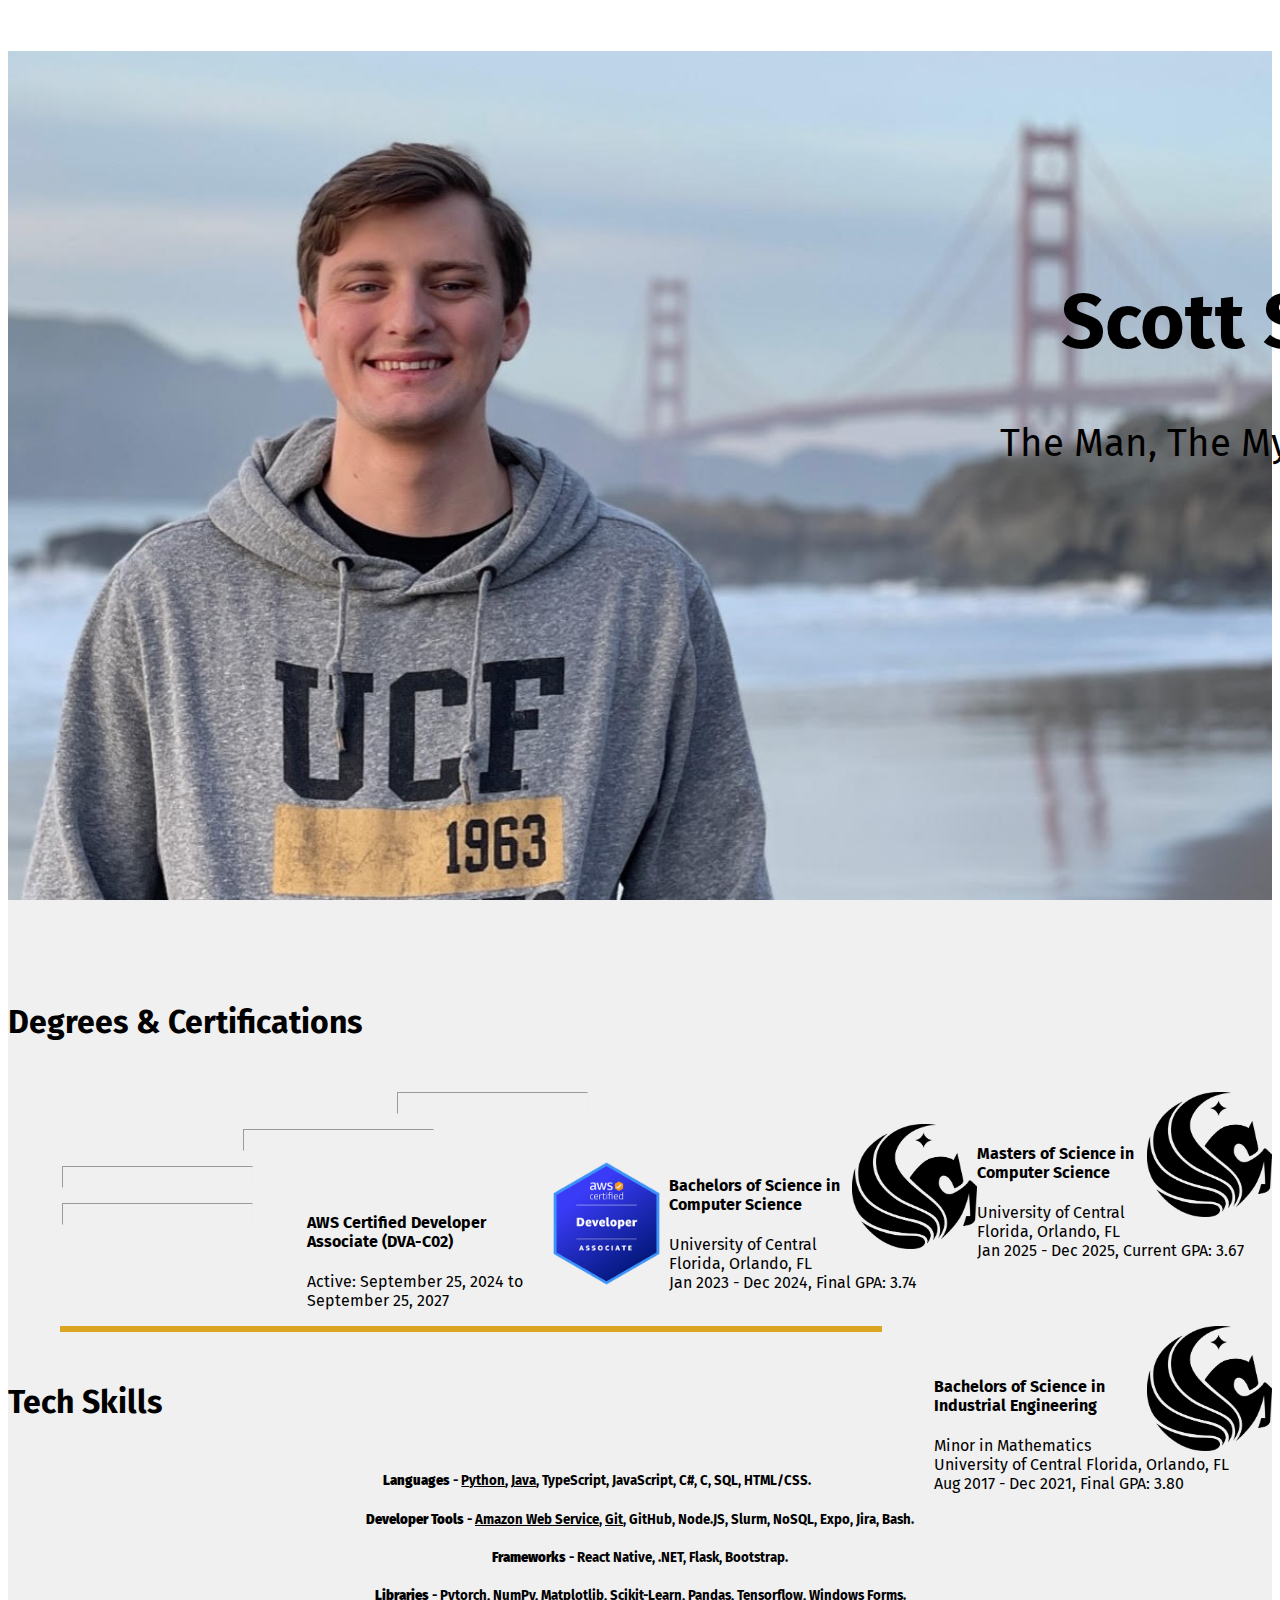
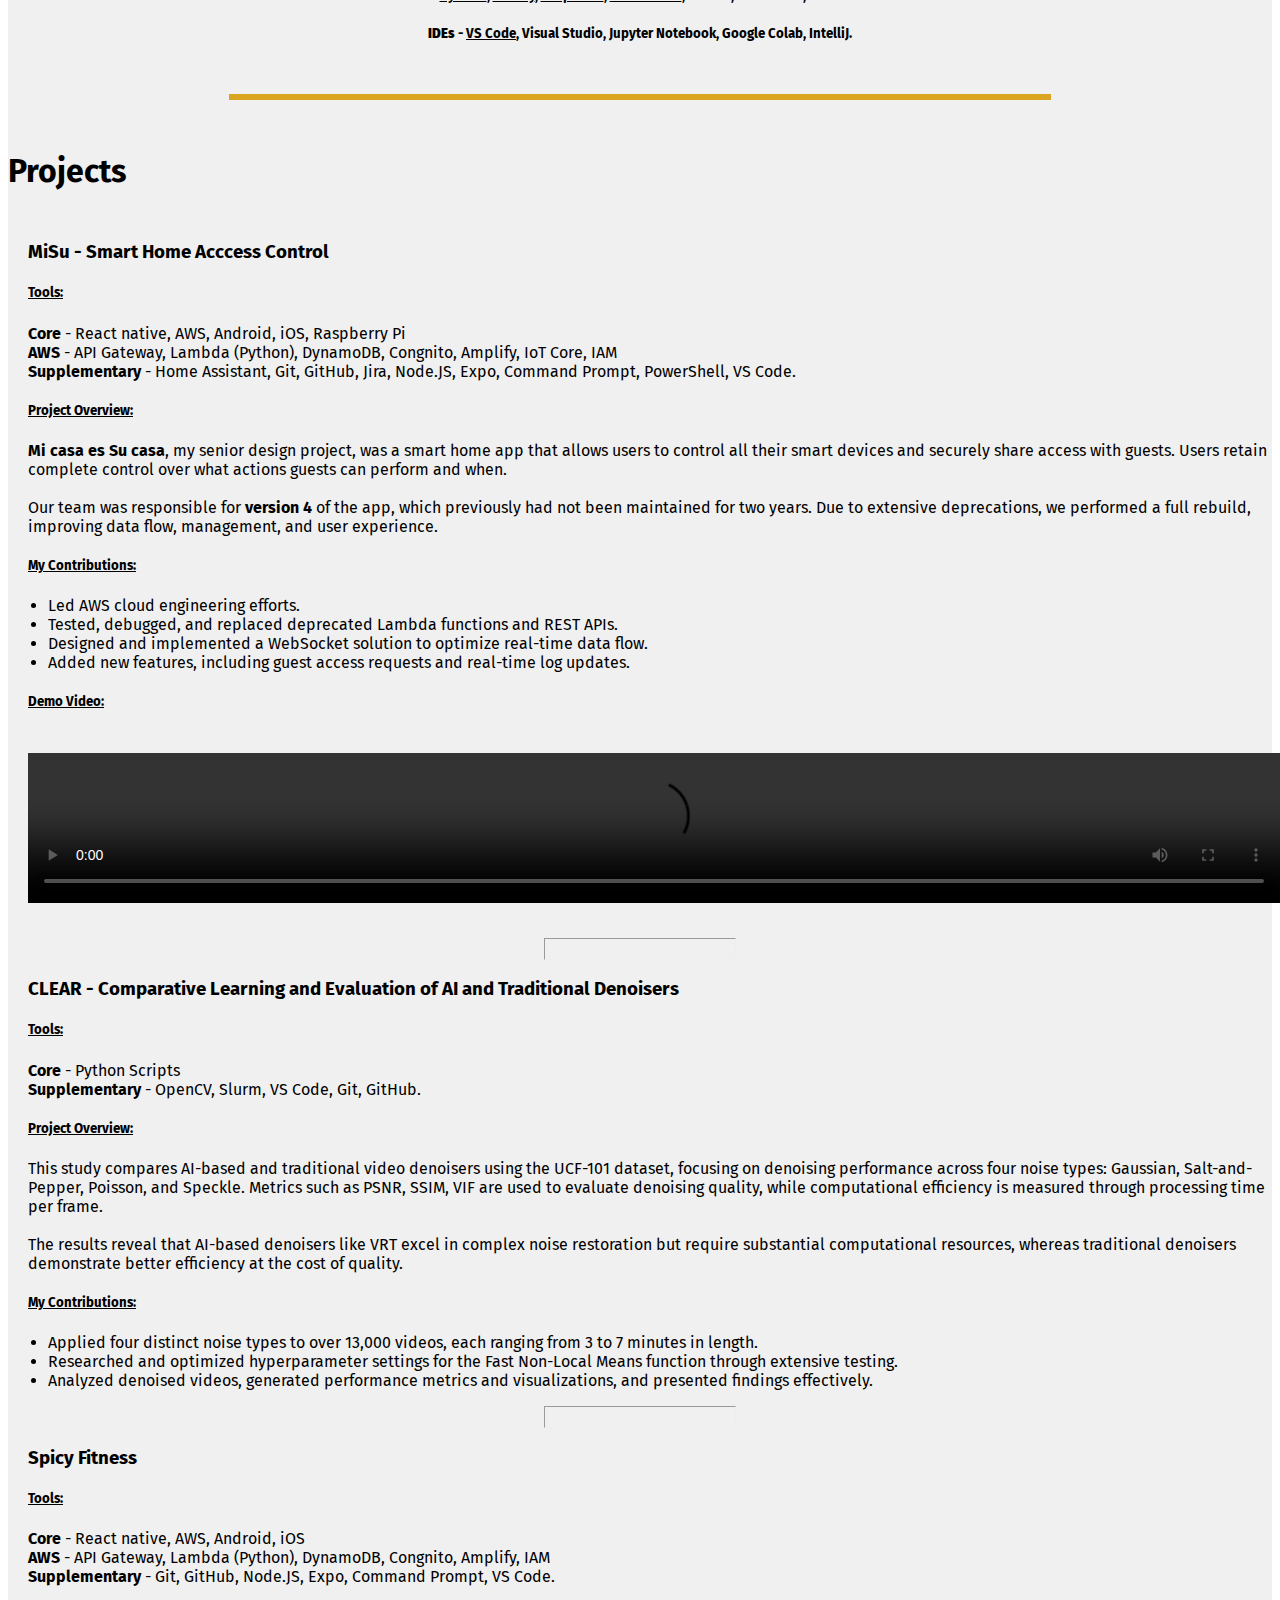
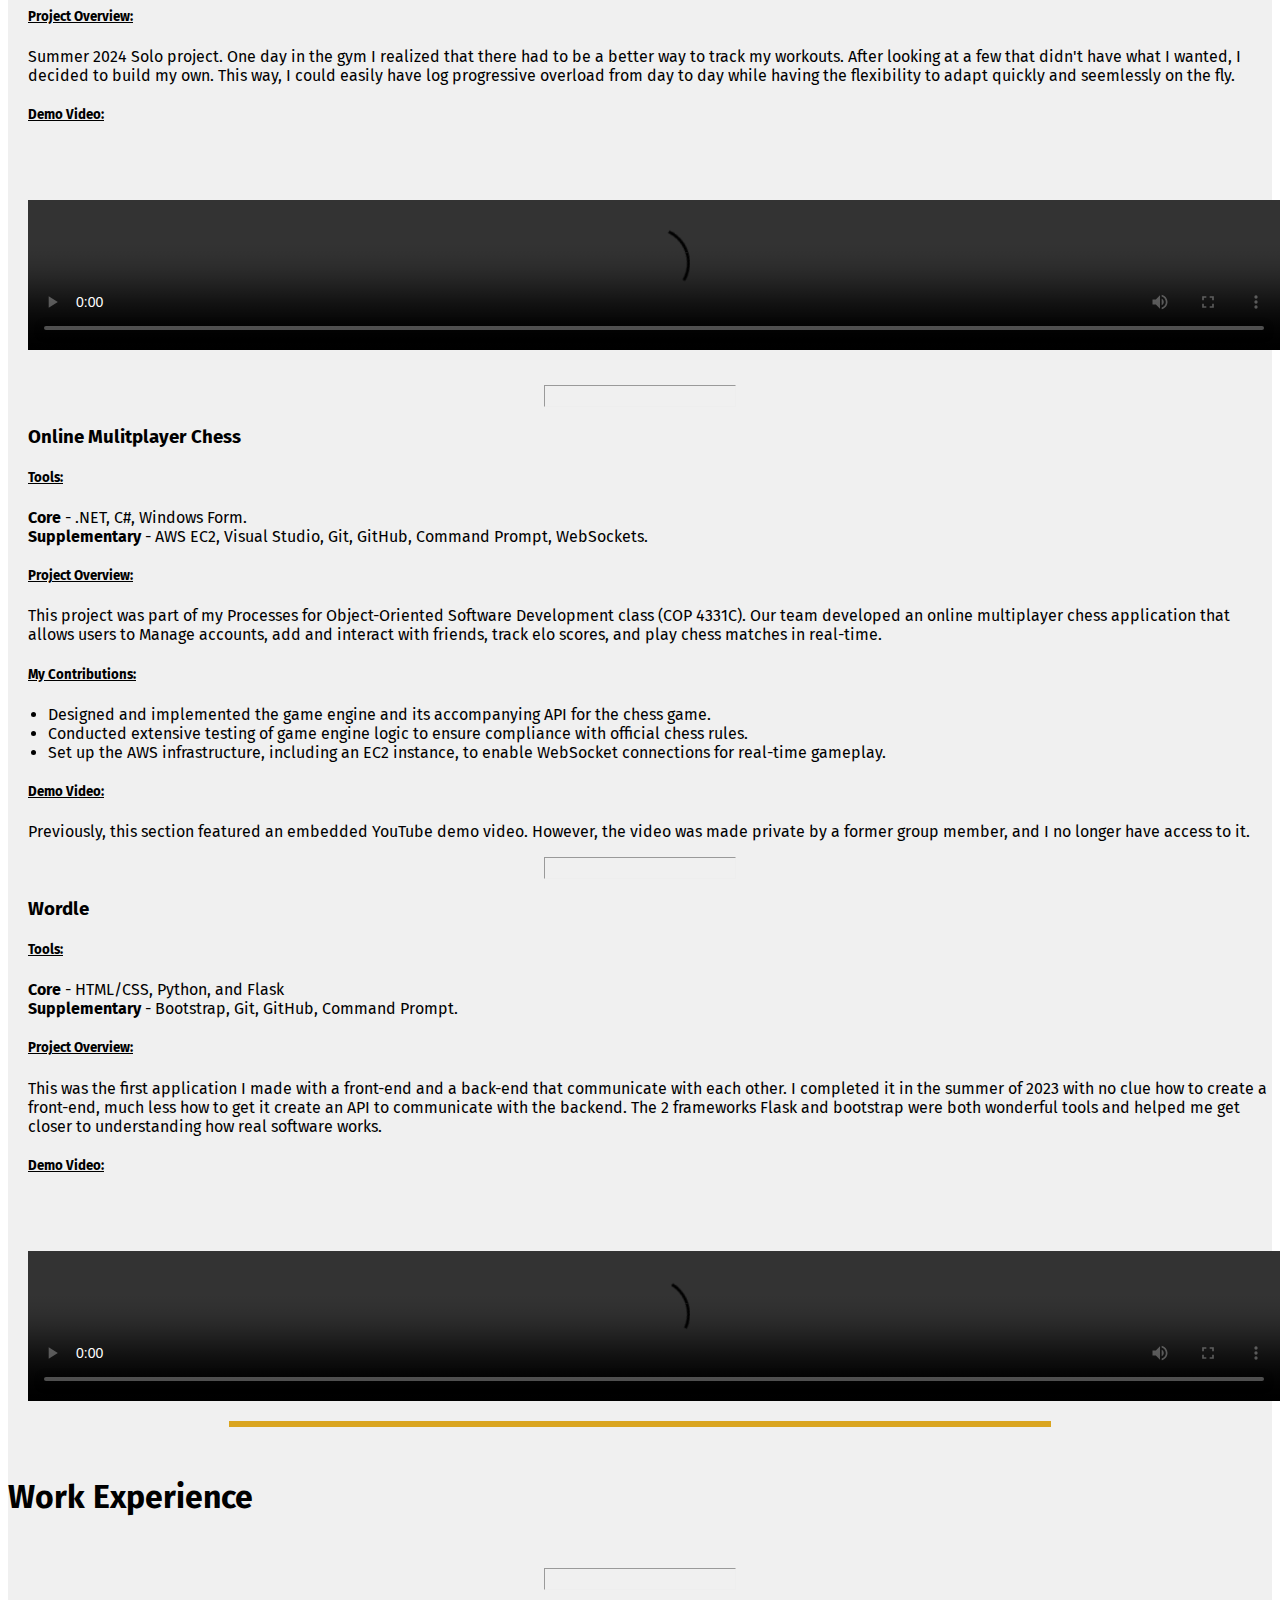
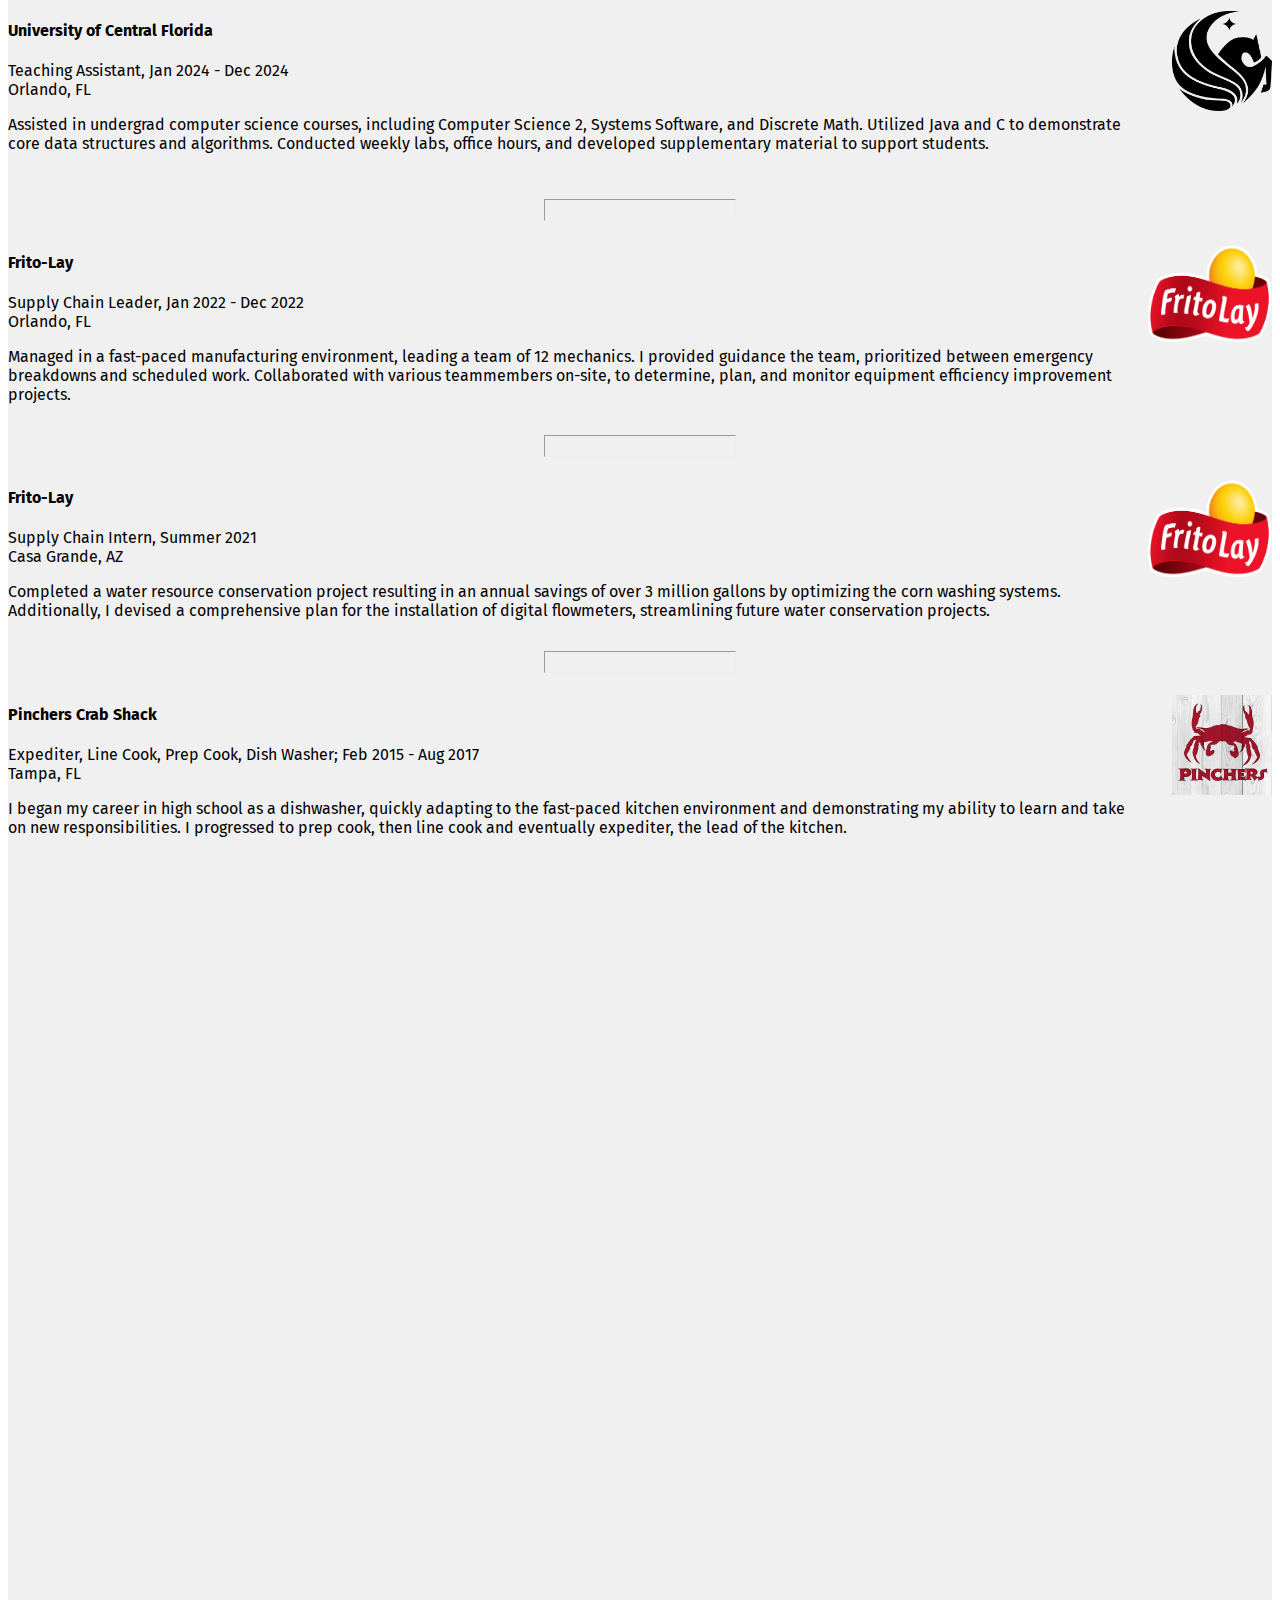
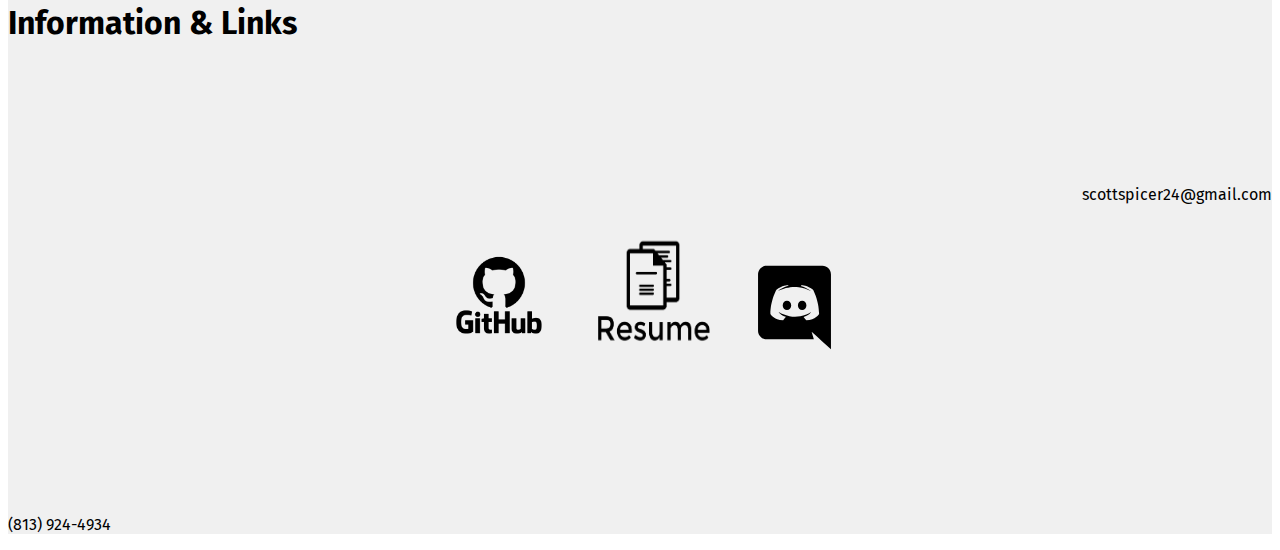
==== index.html @ 16a9deeb "updated skills, added pinchers" ====
<!DOCTYPE html>

<html lang="en">
    <head>
        <meta charset="utf-8">
        <meta name="viewport" content="initial-scale=1, width=device-width">
        
        <link href="styles.css" rel="stylesheet">
        <link rel="preconnect" href="https://fonts.googleapis.com">
        <link rel="preconnect" href="https://fonts.gstatic.com" crossorigin>
        <link href="https://fonts.googleapis.com/css2?family=Fira+Sans:ital,wght@1,500&display=swap" rel="stylesheet">
        <link href="https://cdn.jsdelivr.net/npm/bootstrap@5.2.2/dist/css/bootstrap.min.css" rel="stylesheet" integrity="sha384-Zenh87qX5JnK2Jl0vWa8Ck2rdkQ2Bzep5IDxbcnCeuOxjzrPF/et3URy9Bv1WTRi" crossorigin="anonymous">
        <script src="https://cdn.jsdelivr.net/npm/bootstrap@5.2.2/dist/js/bootstrap.bundle.min.js" integrity="sha384-OERcA2EqjJCMA+/3y+gxIOqMEjwtxJY7qPCqsdltbNJuaOe923+mo//f6V8Qbsw3" crossorigin="anonymous"></script>

        <style>
            .header{
                background:url("Pic_of_me_SF.jpg") no-repeat top center fixed;
                background-size: cover;
                height: 100vh;
                width: 100%;
                margin: 0;
                padding-left: 0px;
                padding-right:0px;
                color: black;
                text-align: center;
                
            }
            .header-text{
                left: 50%; 
                top: 25%; 
                font-size: xxx-large;
                font-size: 6vw;
            }
            .standard{
                font-family: 'Fira Sans', sans-serif;
                background-color: rgb(240,240,240);
            }
            .story-text{
                padding-top: 30px; 
                padding-bottom: 30px; 
                padding-left: 25%; 
                padding-right: 25%;
            }
            .section-line-break{
                width: 65%;
                background-color: goldenrod;
                margin: auto;
                height: 6px;
                border: none;
            }
            .section-break-mobile{
                width: 0px;
                background-color: rgb(240, 240, 240);
                margin: 0px;
                height: 0px;
                border: none;
            }
            .timeline-break{
                width: 15%;
                margin: auto;
                padding-top: 10px;
                padding-bottom: 10px;
            }
            .timeline-break-proj {
                width: 15%;
                margin: auto;
                padding-top: 10px;
                padding-bottom: 10px;
                margin-top: 15px;
                margin-bottom: 10px;
            }
            .col-6{
                padding-right: 10%;
            }
            .UCF-logo{
                height: 100px; 
                width: 100px; 
                float: right; 
                padding-right: 0%;
            }
            .AWS-Dev-Cert-logo{
                height: 125px; 
                width: 125px; 
                float: right; 
                margin-left: 0%;
            }
            .degrs-certs-section{
                height: 100%; 
                /*width: 100px;*/ 
                float: right; 
                padding-right: 0%;
            }
            .cert-text{
                padding-top: 20px;
            }
            .skills-text{
                text-align: center;
                padding-left: 20%;
                padding-right: 20%;
                padding-bottom: 30px;
            }
            .scrolled-pic{
                background:url("skyline.jpg") no-repeat top center fixed;
                background-size: cover;
                height: 65vh;
                width: 100%;
                margin: 0;
                padding-left: 0px;
                padding-right: 0px;
                padding-bottom: 100px;
                color: black;
                text-align: center;
                font-size: 50px;
            }
            .email{
                text-align: right;
                padding-top: 75px;
            }
            .pic-links{
                text-align: center; 
                padding-bottom: 50px;
                padding-right: 0%;
            }
            .cell-num{
                text-align: left; 
                padding-top: 75px;
            }
            .video-container {
                position: relative;
                width: 100%;
                max-width: 100%;
                padding: 20px;
                /*padding-top: 56.25%; /* 16:9 aspect ratio */
                overflow: hidden;
                margin: 0 auto;
                display: block;
            }
            
            /* Style the video to fill the container */
            .video-container video {
                position: absolute;
                top: 0;
                left: 0;
                width: 100%;
                height: 100%;
                object-fit: cover; /* Ensure the video covers the container without distortion */
            }

            .iframe-container {
                position: relative;
                width: 97%;
                max-width: 100%;
                padding-top: 56.25%; /* 16:9 aspect ratio */
                overflow: hidden;
                margin: 0 auto;
                display: block;
            }

            .iframe-container iframe {
                position: absolute;
                top: 0;
                left: 0;
                width: 100%;
                height: 100%;
                border: none; /* Ensure there are no borders around the iframe */
                object-fit: cover;
            }
            .video-thumbnail {
                position: absolute;
                top: 0;
                left: 0;
                width: 100%;
                height: 100%;
                object-fit: cover;
            }

            .project-text{
                padding-left: 20px;
            }

            ul {
                list-style-type: disc; /* The default bullet style */
                padding-left: 20px; /* Adds padding to the left of the list */
            }


            @media screen and (max-width: 479px) {
                /* start of phone styles */
                .header{
                    background:url("Pic_of_me_SF_mobile_test.jpg") no-repeat top center fixed;
                    background-size: auto, 100%;
                    height: 100vh;
                    width: 100%;
                    margin: 0;
                    padding-left: 0px;
                    padding-right:0px;
                    color: black;
                    text-align: center;
                    font-size: 50px;
                }
                .header-text{ 
                    top: 4%;
                    left: 0%; 
                    font-size: xxx-large;
                    font-size: 12vw;
                }
                .story-text{
                    padding-top: 30px; 
                    padding-bottom: 30px; 
                    padding-left: 5%; 
                    padding-right: 5%;
                }
                .col-4{
                    order:1;
                    float: center;
                    margin-left: 37%;
                    margin-right: 30%;
                }
                .col-6{
                    width: 100vw;
                    text-align: center;
                    order: 2;
                    padding-left: 3%;
                    padding-right: 3%;
                    margin-left: 3%;
                }
                .cert-icon-mobile{
                    order:1;
                    float: center;
                    margin-left: 30%;
                    margin-right: 30%;
                }
                .cert-text{
                    width: 100vw;
                    text-align: center;
                    order: 2;
                    padding-left: 3%;
                    padding-right: 3%;
                    margin-left: 3%;
                }
                .col-7{
                    width: 100vw;
                    text-align: center;
                    order: 2;
                    padding-left: 3%;
                    padding-right: 3%;
                    margin-left: 3%;
                }
                .skills-text{
                    text-align: center;
                    padding-left: 5%;
                    padding-right: 5%;
                }
                .section-break-mobile{
                    width: 65%;
                    background-color: goldenrod;
                    margin: auto;
                    height: 6px;
                    border: none;
                }
                .scrolled-pic{
                    height: 0px;
                    width: 0px;
                    margin: 0;
                    padding-left: 0px;
                    padding-right: 0px;
                    padding-bottom: 0px;
                    color: black;
                    text-align: center;
                    font-size: 50px;
                }
                .email{
                    order: 1;
                    text-align: center;
                    padding-top: 0%;
                    padding-left: 25%;
                    padding-right: 25%;
                }
                .pic-links{
                    order: 3;
                    text-align: center;
                    padding-left: 25%;
                    padding-right: 25%;
                }
                .cell-num{
                    order: 2;
                    text-align: center;
                    padding-top: 0%;
                    padding-left: 25%;
                    padding-right: 25%;
                }
                .video-container {
                    padding-top: 5%; /* Adjust aspect ratio if needed for smaller screens */
                }
            }
        </style>
        <title>Scott's Site</title>
    </head>

    <body>
        <div class="container-fluid standard">
            <div class="row">
                <div class="card" style="padding-left: 0px; padding-right:0px;">
                    <div class="header">
                        <div class="card-img-overlay header-text">
                            <h1 class="header-text">Scott Spicer</h1>
                            <p class="header-text" style="font-size: 3vw">The Man, The Myth, The Legend</p>    
                        </div>
                    </div>  
                </div>
            </div>

            
            <div class="row">
                <div class="text-center standard">
                    <h1 class="card-title" style="padding-top: 30px; padding-bottom: 30px;">Degrees & Certifications</h1>
                </div>
                
                    <div class="row degrs-certs-section">
                        <div class="col-5 cert-icon-mobile">
                            <img src="UCF_logo.png" class="AWS-Dev-Cert-logo">
                        </div>
                        <div class="col-5 cert-text">
                            <h4 style="padding-top: 10px;">Masters of Science in Computer Science</h4>
                            <p> University of Central Florida, Orlando, FL <br> Jan 2025 - Dec 2025, Current GPA: 3.67</p>
                        </div>
                    </div>

                    <hr class="timeline-break-proj">
                    
                    <div class="row degrs-certs-section">
                        <div class="col-5 cert-icon-mobile">
                            <img src="UCF_logo.png" class="AWS-Dev-Cert-logo">
                        </div>
                        <div class="col-5 cert-text">
                            <h4 style="padding-top: 10px;">Bachelors of Science in Computer Science</h4>
                            <p> University of Central Florida, Orlando, FL <br> Jan 2023 - Dec 2024, Final GPA: 3.74</p>
                        </div>
                    </div>
                        <hr class="timeline-break-proj">
                    
                    <div class="row degrs-certs-section">
                        <div class="col-5 cert-icon-mobile">
                            <img src="AWS-Certified-Developer-Associate_badge.png" class="AWS-Dev-Cert-logo">
                        </div>
                        <div class="col-5 cert-text">
                            <h4 style="padding-top: 10px;">AWS Certified Developer Associate (DVA-C02)</h4>
                            <p> Active: September 25, 2024 to September 25, 2027</p>
                        </div>
                    </div>

                    <hr class="timeline-break-proj">

                    <div class="row degrs-certs-section">
                        <div class="col-5 cert-icon-mobile">
                            <img src="UCF_logo.png" class="AWS-Dev-Cert-logo">
                        </div>
                        <div class="col-5 cert-text">
                            <h4 style="padding-top: 10px;">Bachelors of Science in Industrial Engineering</h4>
                            <p>Minor in Mathematics <br> University of Central Florida, Orlando, FL <br> Aug 2017 - Dec 2021, Final GPA: 3.80</p>
                        </div>
                    </div>


                <div class="row">
                    <hr class="timeline-break-proj">
                </div>
                
            </div>

            <hr class="section-line-break">

            <div class="row">
                <div class="text-center standard">
                    <h1 class="card-title" style="padding-top: 30px; padding-bottom: 30px;">Tech Skills</h1>
                </div>

                <div class="row">
                    <div class="skills-text">
                        <h5><strong>Languages</strong> - <u>Python</u>, <u>Java</u>, TypeScript, JavaScript, C#, C, SQL, HTML/CSS.</h5>
                        <h5><strong>Developer Tools</strong> - <u>Amazon Web Service</u>, <u>Git</u>, GitHub, Node.JS, Slurm, NoSQL, Expo, Jira, Bash.</h5>
                        <h5><strong>Frameworks</strong> - React Native, .NET, Flask, Bootstrap.</h5>
                        <h5><strong>Libraries</strong> - <u>Pytorch</u>, <u>NumPy</u>, <u>Matplotlib</u>, <u>Scikit-Learn</u>, Pandas, Tensorflow, Windows Forms.</h5>
                        <h5><strong>IDEs</strong> - <u>VS Code</u>, Visual Studio, Jupyter Notebook, Google Colab, IntelliJ.</h5>
                    </div>
                </div>
            </div>

            <hr class="section-line-break">

            <div class="row">
                <div class="text-center standard">
                    <h1 class="card-title" style="padding-top: 30px; padding-bottom: 30px;">Projects</h1>
                </div>
                
                
                <div class="row">
                    <div class="col-7 center">
                        <div class="project-text">
                            <h3>MiSu - Smart Home Acccess Control</h3>
                            <h5><u>Tools:</u></h5>
                            <p>
                                <strong>Core</strong> - React native, AWS, Android, iOS, Raspberry Pi<br>
                                <strong>AWS</strong> - API Gateway, Lambda (Python), DynamoDB, Congnito, Amplify, IoT Core, IAM<br>
                                <strong>Supplementary</strong> - Home Assistant, Git, GitHub, Jira, Node.JS, Expo, Command Prompt, PowerShell, VS Code.
                            </p>
                            <h5><u>Project Overview:</u></h5>
                            <p>
                               <strong>Mi casa es Su casa</strong>, my senior design project, was a smart home app that allows users to control all their 
                               smart devices and securely share access with guests. Users retain complete control over what actions guests can perform and when.<br>
                               <br>
                               Our team was responsible for <strong>version 4</strong> of the app, which previously had not been maintained for two years. 
                               Due to extensive deprecations, we performed a full rebuild, improving data flow, management, and user experience.<br>

                            </p>
                            <p>   
                               <h5><u>My Contributions:</u></h5>
                               <ul>
                                <li>Led AWS cloud engineering efforts.</li>
                                <li>Tested, debugged, and replaced deprecated Lambda functions and REST APIs.</li>
                                <li>Designed and implemented a WebSocket solution to optimize real-time data flow.</li>
                                <li>Added new features, including guest access requests and real-time log updates.</li>
                               </ul>
                               

                            </p>
                            <p><h5><u>Demo Video:</u></h5></p>
                        </div>
                                                
                        <video class="video-container" controls>
                            <source src="./large_videos/Misu8min.mp4" type="video/mp4">
                            Your browser does not support the video tag.
                        </video>
                    </div>
                </div>

                <hr class="timeline-break-proj">

                <div class="row">
                    <div class="col-7 center">
                        <div class="project-text">
                            <h3>CLEAR - Comparative Learning and Evaluation of AI and Traditional Denoisers</h3>
                            <p>
                                <h5><u>Tools:</u></h5>
                                <strong>Core</strong> - Python Scripts<br>
                                <strong>Supplementary</strong> - OpenCV, Slurm, VS Code, Git, GitHub.<br>
                            </p>
                            <p>
                                <h5><u>Project Overview:</u></h5>
                                <!--This study compares AI-based and traditional video denoisers using the UCF-101 dataset, focusing on denoising performance across four noise types: 
                                Gaussian, Salt-and-Pepper, Poisson, and Speckle. Metrics such as Peak Signal-to-Noise Ratio (PSNR), Structural Similarity Index Measure (SSIM), 
                                and Visual Information Fidelity (VIF) are used to evaluate denoising quality, while computational efficiency is measured through processing time and 
                                Frames Per Second (FPS). The results reveal that AI-based denoisers like VRT excel in complex noise restoration but require substantial computational 
                                resources, whereas traditional denoisers demonstrate better efficiency at the cost of quality. -->
                                This study compares AI-based and traditional video denoisers using the UCF-101 dataset, focusing on denoising performance across four noise types: 
                                Gaussian, Salt-and-Pepper, Poisson, and Speckle. Metrics such as PSNR, SSIM, VIF are used to evaluate denoising quality, 
                                while computational efficiency is measured through processing time per frame. <br>
                                <br>
                                The results reveal that AI-based denoisers like VRT excel in complex noise restoration but require substantial computational 
                                resources, whereas traditional denoisers demonstrate better efficiency at the cost of quality.
                               <br>
                            </p>
                            <p> 
                               <h5><u>My Contributions:</u></h5>
                                <ul>
                                    <li>Applied four distinct noise types to over 13,000 videos, each ranging from 3 to 7 minutes in length.</li>
                                    <li>Researched and optimized hyperparameter settings for the Fast Non-Local Means function through extensive testing.</li>
                                    <li>Analyzed denoised videos, generated performance metrics and visualizations, and presented findings effectively.</li>
                                </ul>

                            </p>
                            
                        </div>
                    </div>
                </div>

                <hr class="timeline-break-proj">

                <div class="row">
                    <div class="col-7 center">
                        <div class="project-text">
                            <h3>Spicy Fitness</h3>
                            <p>
                                <h5><u>Tools:</u></h5>
                                <strong>Core</strong> - React native, AWS, Android, iOS <br>
                                <strong>AWS</strong> - API Gateway, Lambda (Python), DynamoDB, Congnito, Amplify, IAM<br>
                                <strong>Supplementary</strong> - Git, GitHub, Node.JS, Expo, Command Prompt, VS Code.
                            </p>
                            <p>
                                <h5><u>Project Overview:</u></h5>
                                Summer 2024 Solo project. One day in the gym I realized that there had to be a better way to track my workouts.
                                After looking at a few that didn't have what I wanted, I decided to build my own. 
                                This way, I could easily have log progressive overload from day to day while having the flexibility to adapt quickly and seemlessly on the fly.
                            </p>
                            <p><h5><u>Demo Video:</u></h5> <br></p>
                        </div>
                        
                        <video class="video-container" controls>
                            <source src="./FitnessAppDemo.mp4" type="video/mp4">
                            Your browser does not support the video tag.
                        </video>
                    </div>
                </div>

                <hr class="timeline-break-proj">

                <div class="row">
                    <div class="col-7 center">
                        <div class="project-text">
                            <h3>Online Mulitplayer Chess</h3>
                            <p>
                                <h5><u>Tools:</u></h5>
                                <strong>Core</strong> - .NET, C#, Windows Form.<br>
                                <strong>Supplementary</strong> - AWS EC2, Visual Studio, Git, GitHub, Command Prompt, WebSockets.
                            </p>
                            <p>
                                <h5><u>Project Overview:</u></h5>
                                This project was part of my Processes for Object-Oriented Software Development class (COP 4331C). Our team developed an online multiplayer chess application that allows users to 
                                Manage accounts, add and interact with friends, track elo scores, and play chess matches in real-time.
                            </p>
                            <p>
                                <h5><u>My Contributions:</u></h5>
                                <ul>
                                    <li>Designed and implemented the game engine and its accompanying API for the chess game.</li>
                                    <li>Conducted extensive testing of game engine logic to ensure compliance with official chess rules.</li>
                                    <li>Set up the AWS infrastructure, including an EC2 instance, to enable WebSocket connections for real-time gameplay.</li>
                                </ul>
                            </p>
                            <p>
                                <h5><u>Demo Video:</u></h5> 
                                Previously, this section featured an embedded YouTube demo video. However, the video was made private by a former group member, and I no longer have access to it.
                            </p>
                        </div>
                        
                        <!--width="560" height="315" <video class="video-container" controls>
                        <div class="iframe-container">
                            <iframe 
                            src="https://www.youtube.com/embed/veNG4NppCLQ?si=vQp16zJpnQgymH0T&amp;start=7" 
                            title="YouTube video player" frameborder="0" allow="accelerometer; autoplay; clipboard-write; encrypted-media; gyroscope; picture-in-picture; web-share" 
                            referrerpolicy="strict-origin-when-cross-origin" allowfullscreen></iframe>
                        </div>
                        https://www.youtube.com/watch?v=veNG4NppCLQ-->
                    </div>
                </div>

                <hr class="timeline-break-proj">

                <div class="row">
                    <div class="col-7 center">
                        <div class="project-text">
                            <h3>Wordle</h3>
                            <p>
                                <h5><u>Tools:</u></h5>
                                <strong>Core</strong> - HTML/CSS, Python, and Flask<br>
                                <strong>Supplementary</strong> - Bootstrap, Git, GitHub, Command Prompt.
                            </p>
                            <p>
                                <h5><u>Project Overview:</u></h5>
                                This was the first application I made with a front-end and a back-end that communicate with each other. 
                                I completed it in the summer of 2023 with no clue how to create a front-end, much less how to get it create 
                                an API to communicate with the backend. The 2 frameworks Flask and bootstrap were both wonderful tools and helped me 
                                get closer to understanding how real software works.
                            </p>
                            <p><h5><u>Demo Video:</u></h5> <br></p>
                        </div>
                        
                        
                        <video class="video-container" controls>
                            <source src="./WordleDemoVid.mp4" type="video/mp4">
                            Your browser does not support the video tag.
                        </video> 
                    </div>
                </div>
                

            </div>

            <hr class="section-line-break">
            <div class="row">
                <div class="text-center standard">
                    <h1 class="card-title" style="padding-top: 30px; padding-bottom: 30px;">Work Experience</h1>
                </div>

                
                <hr class="timeline-break">
                <div class="row">
                    <div class="col-4">
                        <img src="UCF_logo.png" class="UCF-logo">
                    </div>
                    <div class="col-6" style="padding-bottom: 15px;">
                        <h4 style="padding-top: 10px;">University of Central Florida</h4>
                        <p>Teaching Assistant, Jan 2024 - Dec 2024<br>Orlando, FL</p>
                        <p style="padding-bottom: 15px;">
                            Assisted in undergrad computer science courses, including 
                                Computer Science 2, Systems Software, and Discrete Math. 
                                Utilized Java and C to demonstrate core data structures and algorithms.
                                Conducted weekly labs, office hours, and developed supplementary material to support students.
                        </p>
                    </div>
                </div>

                <hr class="timeline-break">
                
                <div class="row">
                    <div class="col-4">
                        <img src="frito_lay_logo.png" style="height: 100px; width: 125px; float: right; padding-right: 0;">
                    </div>
                    <div class="col-6">
                        <h4 style="padding-top: 10px;">Frito-Lay</h4>
                        <p>Supply Chain Leader, Jan 2022 - Dec 2022<br>Orlando, FL</p>
                        <p style="padding-bottom: 15px;">
                            Managed in a fast-paced manufacturing environment, leading a team of 12 mechanics. 
                            I provided guidance the team, prioritized between emergency breakdowns and scheduled work.
                            Collaborated with various teammembers on-site, 
                                 to determine, plan, and monitor equipment efficiency improvement projects.
                        </p>
                    </div>
                </div>
                
                <hr class="timeline-break">
                
                <div class="row">
                    <div class="col-4">
                        <img src="frito_lay_logo.png" style="height: 100px; width: 125px; float: right; padding-right: 0;">
                    </div>
                    <div class="col-6">
                        <h4 style="padding-top: 10px;">Frito-Lay</h4>
                        <p>Supply Chain Intern, Summer 2021<br>Casa Grande, AZ</p>
                        <p style="padding-bottom: 15px;">
                            Completed a water resource conservation project resulting in 
                            an annual savings of over 3 million gallons by optimizing the corn washing systems. 
                            Additionally, I devised a comprehensive plan for the installation of digital flowmeters, 
                            streamlining future water conservation projects.
                        </p>
                    </div>
                </div>
                
                <hr class="timeline-break">
                
                <div class="row">
                    <div class="col-4">
                        <img src="pinchers.jpg" class="UCF-logo">
                    </div>
                    <div class="col-6">
                        <h4 style="padding-top: 10px;">Pinchers Crab Shack</h4>
                        <p>Expediter, Line Cook, Prep Cook, Dish Washer; Feb 2015 - Aug 2017<br>Tampa, FL</p>
                        <p style="padding-bottom: 15px;">
                            I began my career in high school as a dishwasher, quickly adapting to the fast-paced kitchen environment and
                            demonstrating my ability to learn and take on new responsibilities. I progressed to prep cook, then line cook 
                            and eventually expediter, the lead of the kitchen. 
                        </p>
                    </div>
                </div>
            
            
            </div>


            <div class="row">
                <div class="scrolled-pic"></div>
            </div> 
            <hr class="section-break-mobile">

            <div class="row">
                <div class="text-center standard">
                    <h1 class="card-title" style="padding-top: 30px; padding-bottom: 30px;">Information & Links</h1>
                </div>
                <div class="col email">
                    <p>scottspicer24@gmail.com</p>
                </div>
                <div class="col-5 pic-links">
                    <a href="https://github.com/ScottSpicer24" style="margin: auto;"><img src="GitHub-Logo.svg" alt="GitHub" width="150px" height="150px"></a>
                    <a href="resume_website.pdf" download="Resume_Scott_Spicer"><img src="Resume-logo.png" alt="Resume" width="150px" height="150px"></a>
                    <a href="https://discordapp.com/users/1067085628686221382"><img src="Discord_Logo.svg" alt="Discord" width="125px" height="125px"></a>
                </div>
                <div class="col cell-num">
                    <p>(813) 924-4934</p>
                </div>               
            </div>
        </div>
    </body>
---- styles.css ----
.resume {
    position: relative;
    margin: auto;
    text-align: center;
    padding: 50px;
}

.title {
    position: relative;
    margin: auto;
    text-align: center;
    padding-top: 10px;
    font-family: 'Courier New', monospace;
    text-decoration: underline;
}

.title_2 {
    position: relative;
    margin: auto;
    text-align: left;
    padding-top: 5px;
    padding-left: 15%;
    padding-right: 15%;
    font-family: 'Courier New', monospace;
}

.text_xp {
    font-family: 'Courier New', monospace;
    padding-top: 5px;
    padding-left: 15%;
    padding-right: 15%;
}

.story {
    font-family: 'Courier New', monospace;
    text-align: left;
    position: relative;
    padding-right: 3px
}

.grid-container {
    display: grid;
    column-gap: 5px;
    row-gap: 5px;
}

.center {
    margin-left: auto;
    margin-right: auto;
}

.bg {
    
    position: fixed; 
    top: -50%; 
    left: -50%; 
    width: 200%; 
    height: 200%;
    z-index: 0;
}

.bg img {
    position: absolute; 
    top: 0; 
    left: 0; 
    right: 0; 
    bottom: 0; 
    margin: auto; 
    min-width: 50%;
    min-height: 50%;
}

.card-img-overlay{
    position: relative;
    z-index: 1;
    text-align: center;
}
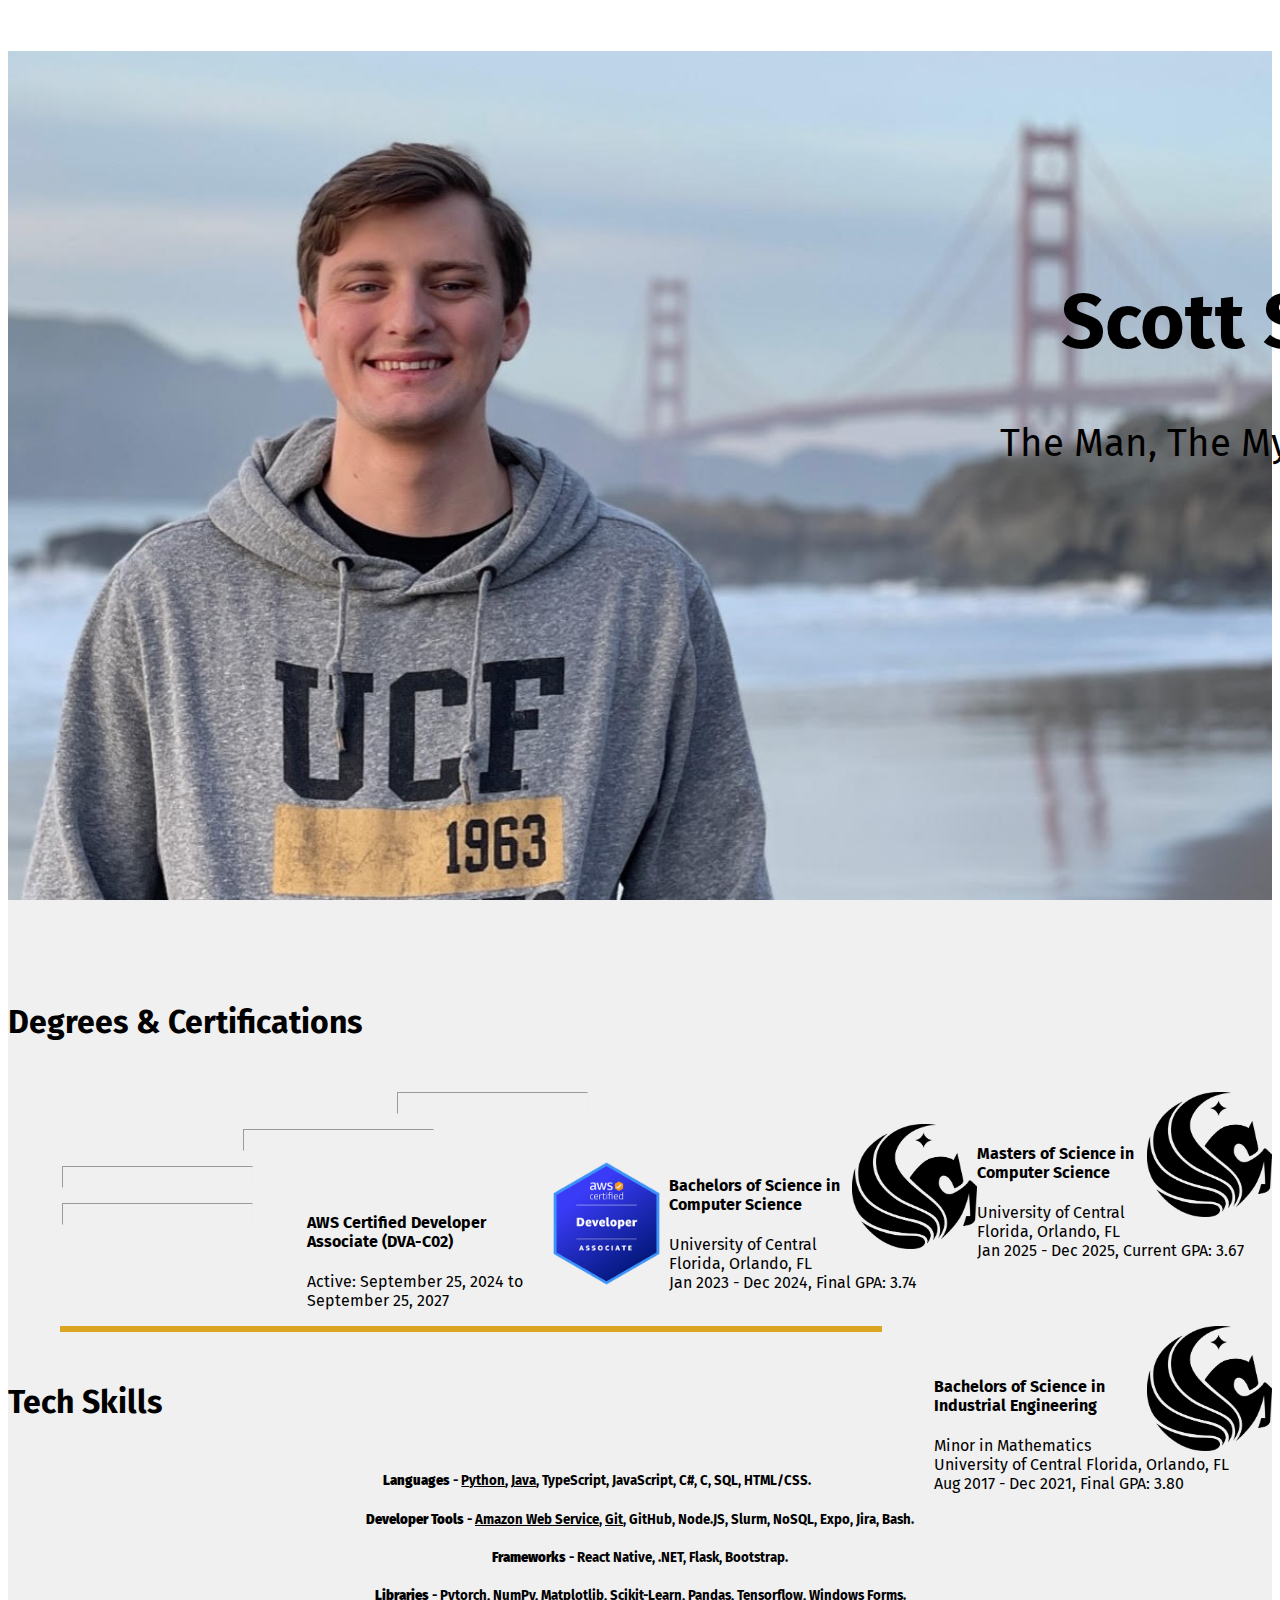
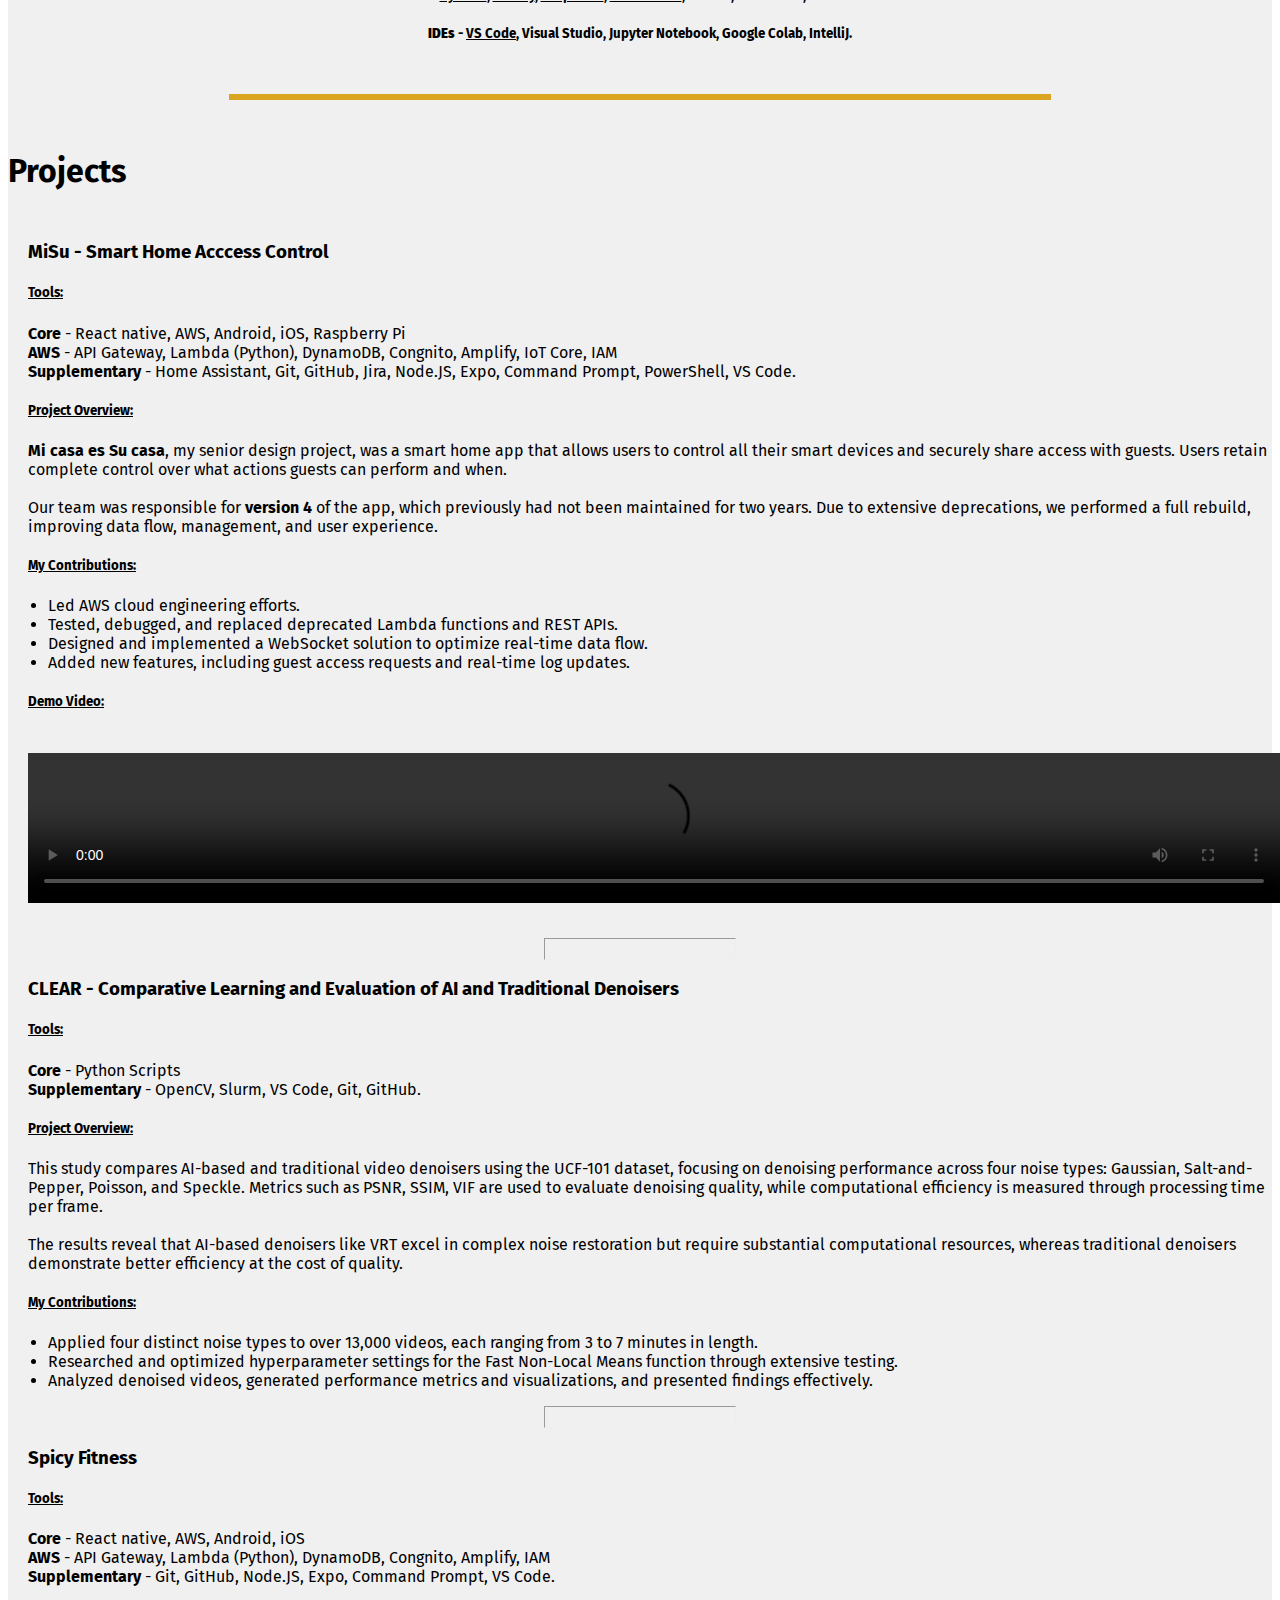
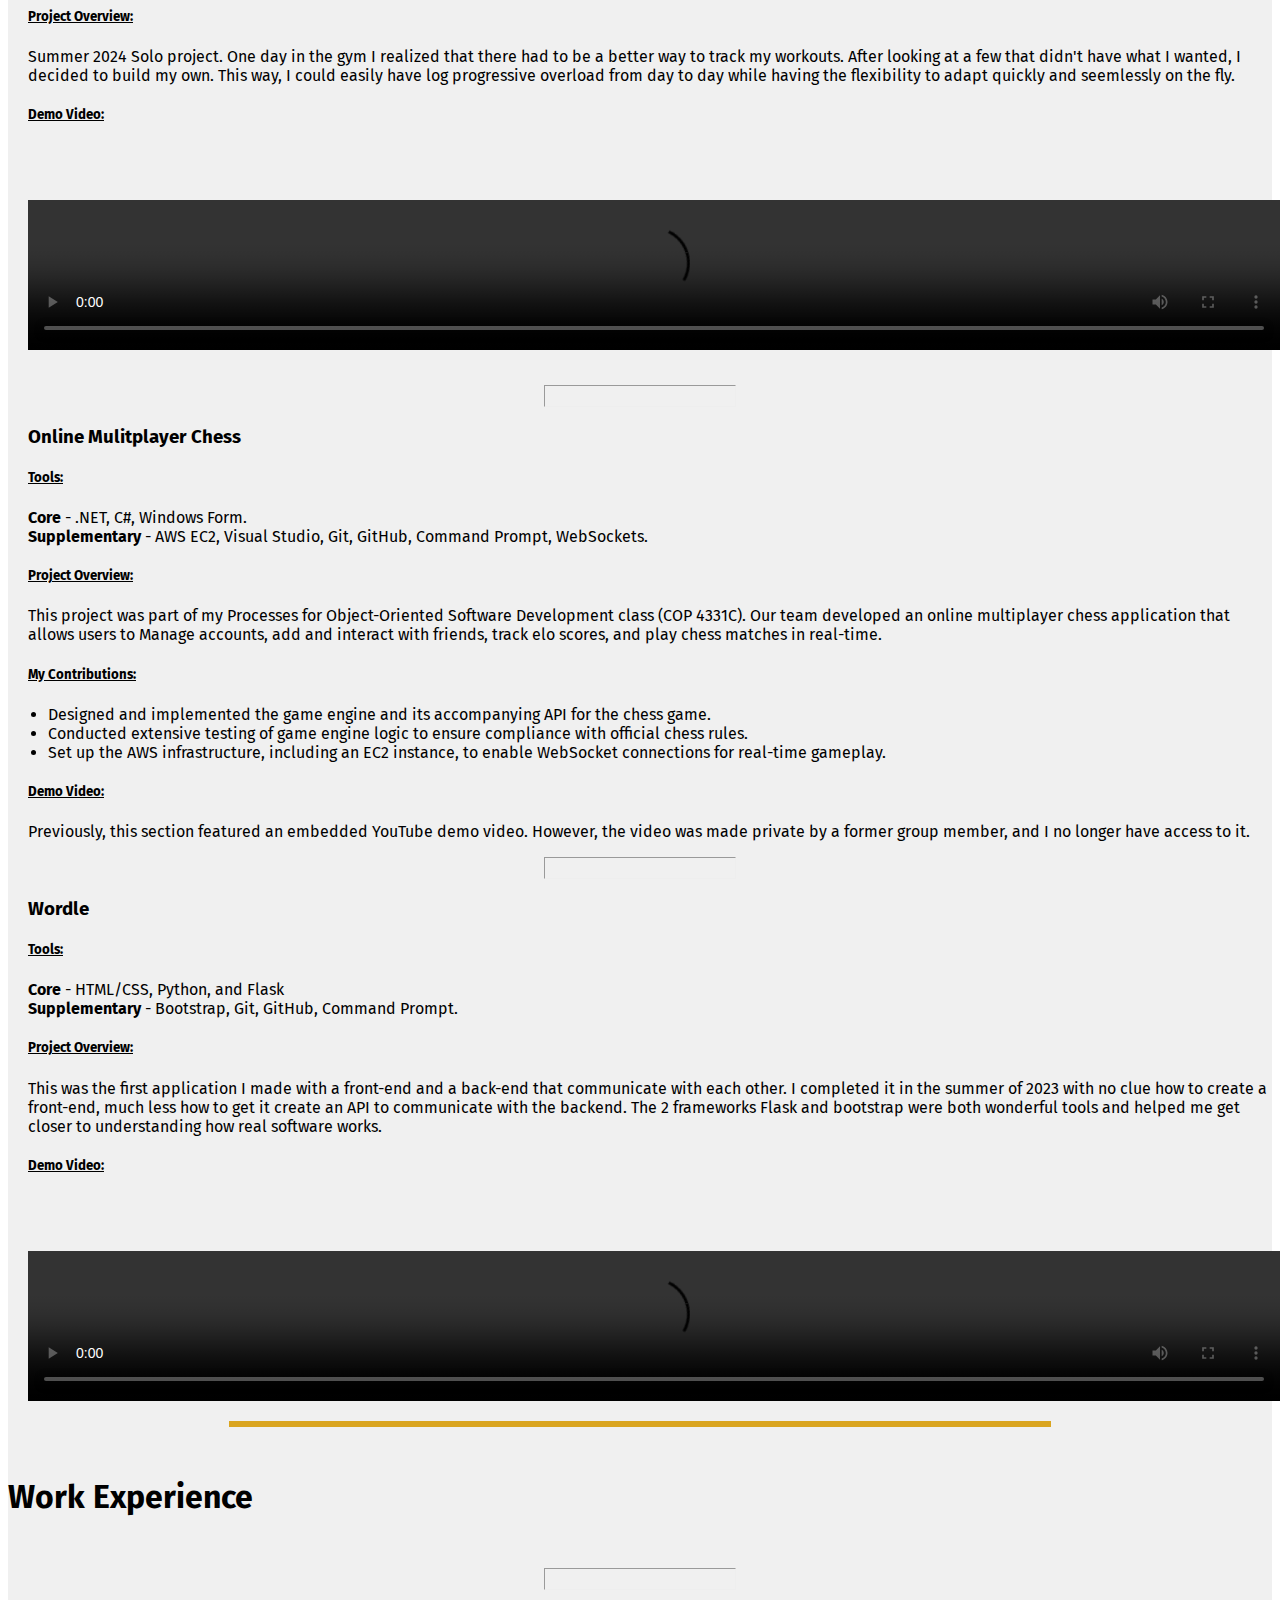
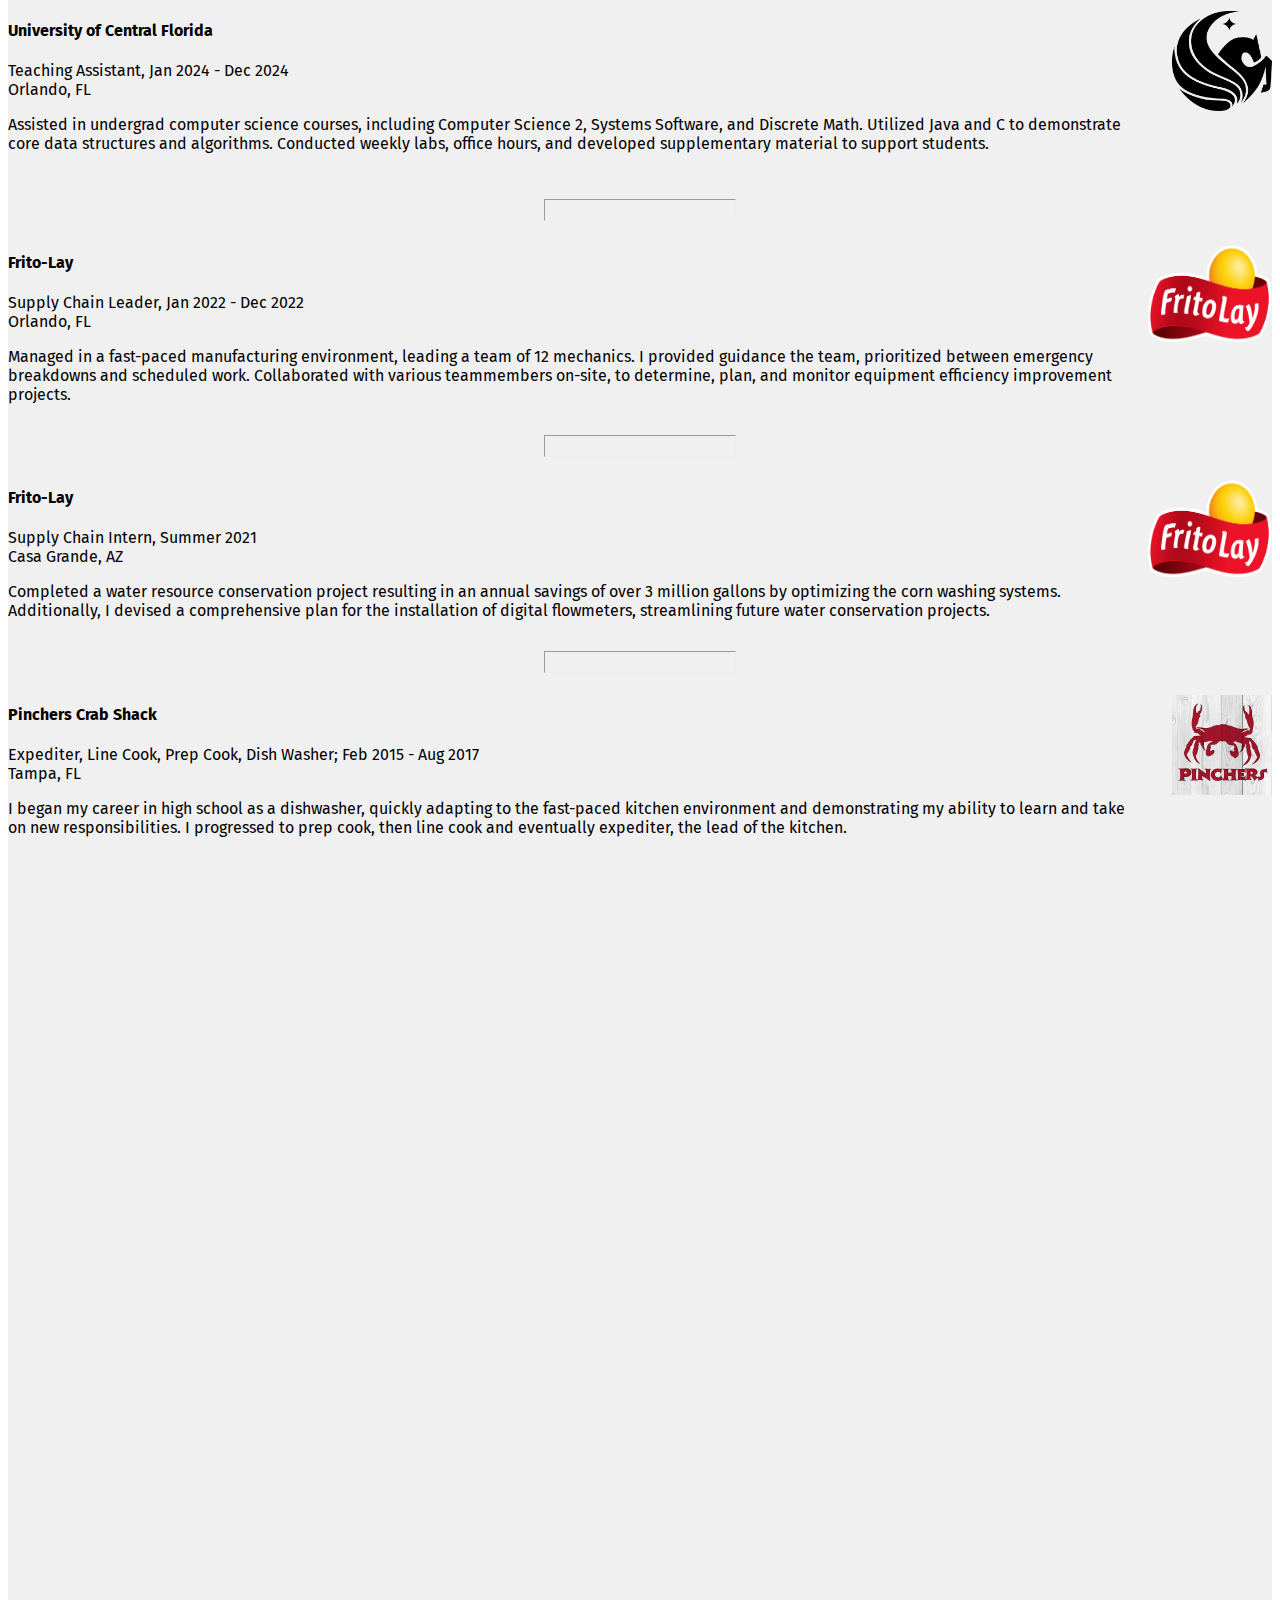
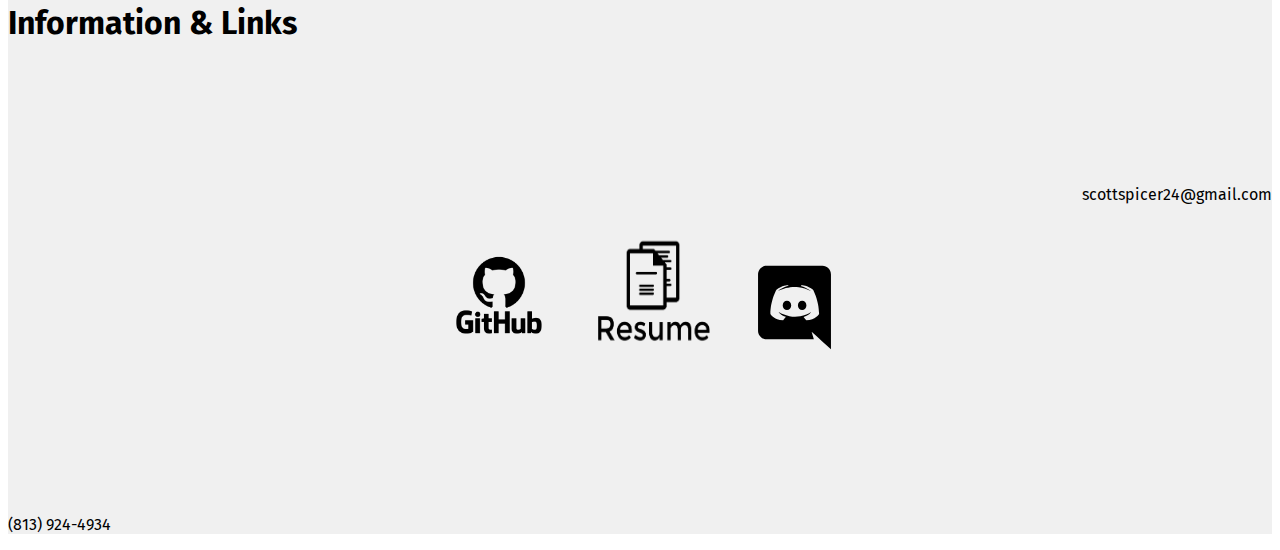
==== commit 4854e9c3: "added to misu vid to ignore" ====
--- a/index.html
+++ b/index.html
@@ -612,7 +612,7 @@
                             Managed in a fast-paced manufacturing environment, leading a team of 12 mechanics. 
                             I provided guidance the team, prioritized between emergency breakdowns and scheduled work.
                             Collaborated with various teammembers on-site, 
-                                 to determine, plan, and monitor equipment efficiency improvement projects.
+                            to determine, plan, and monitor equipment efficiency improvement projects.
                         </p>
                     </div>
                 </div>
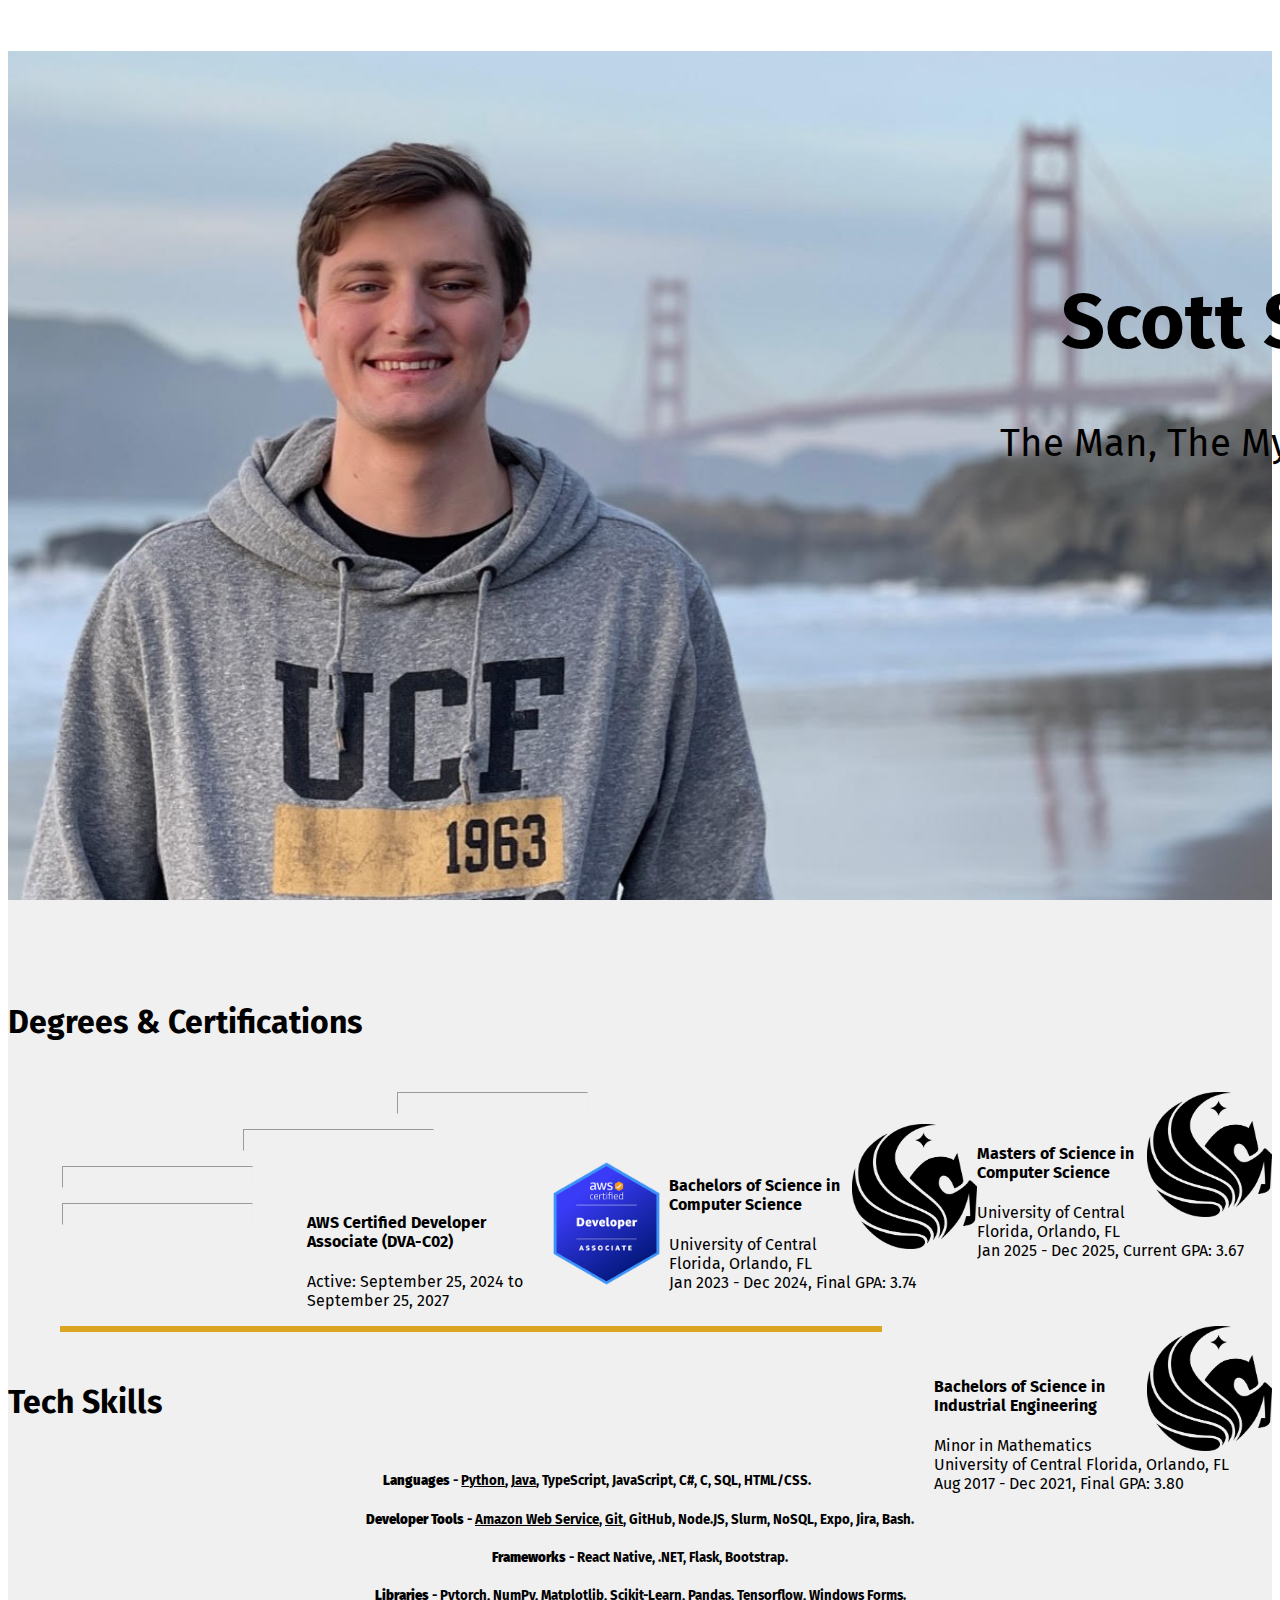
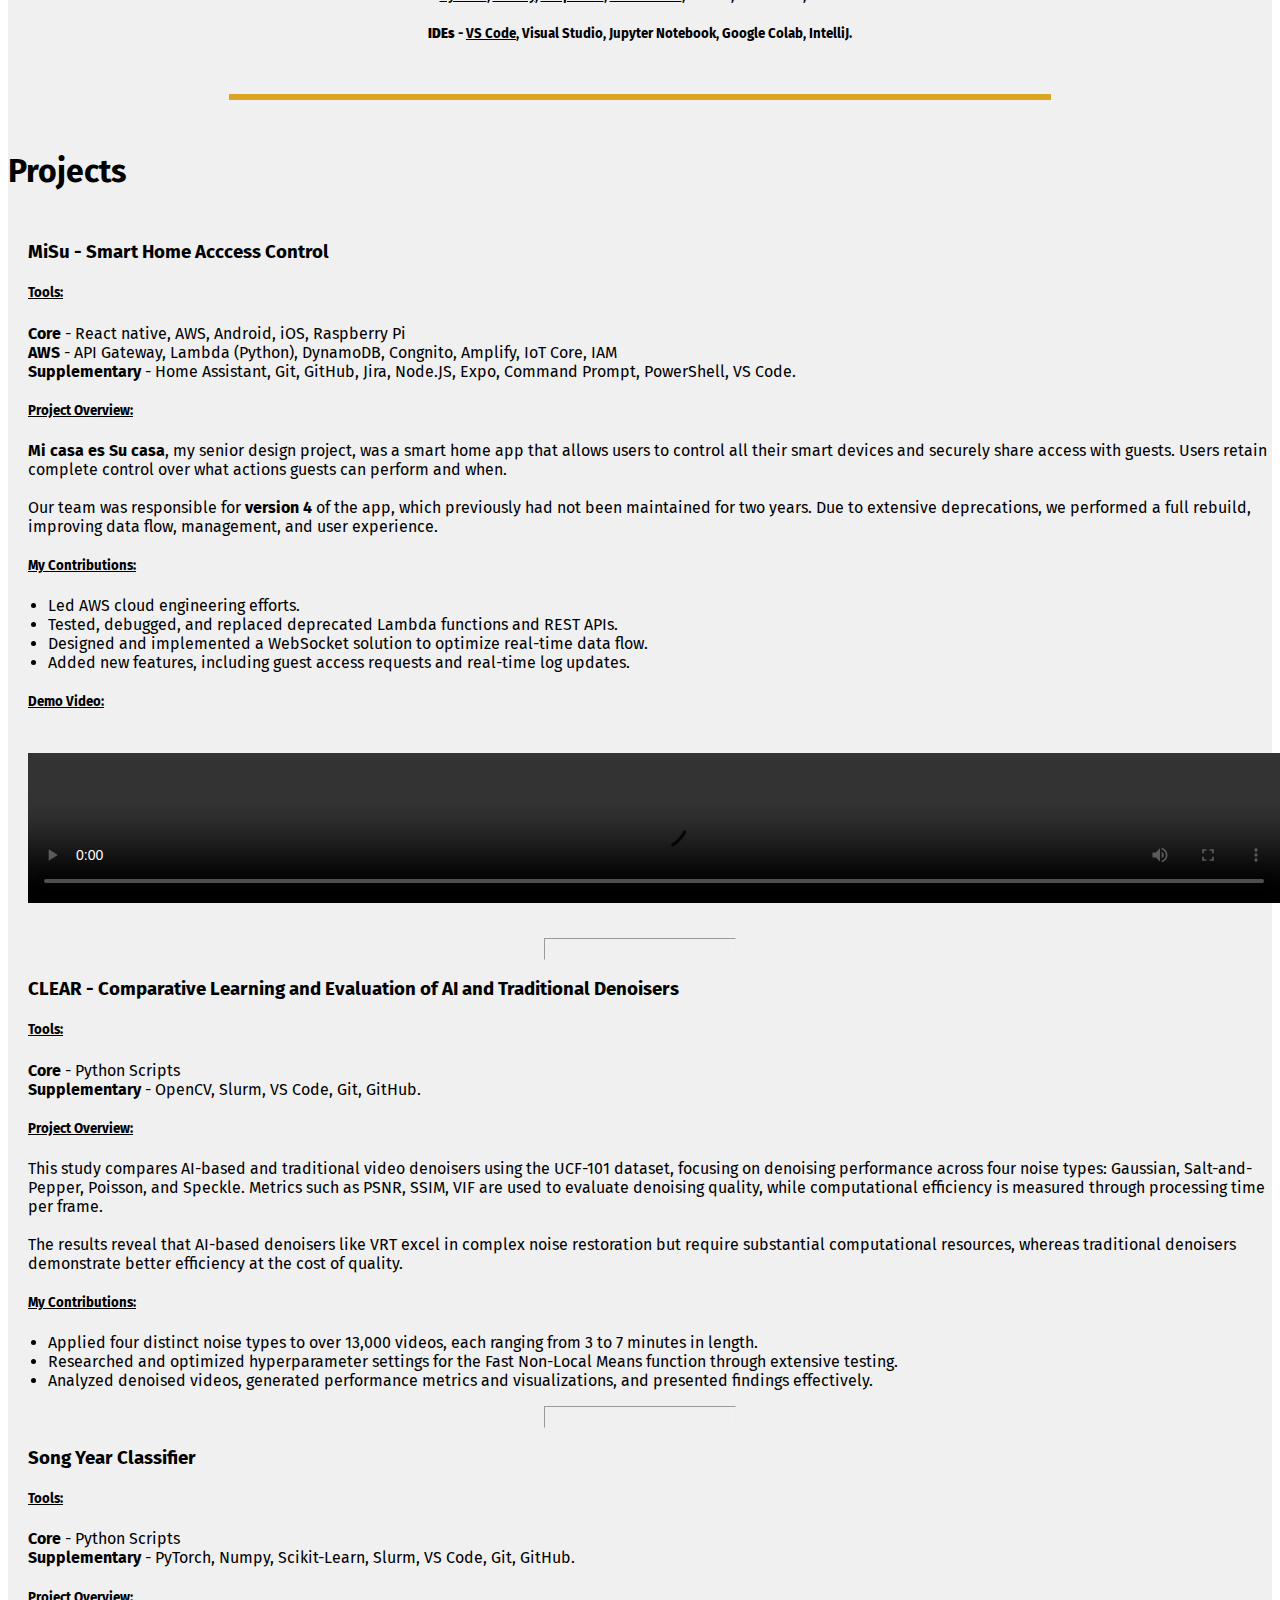
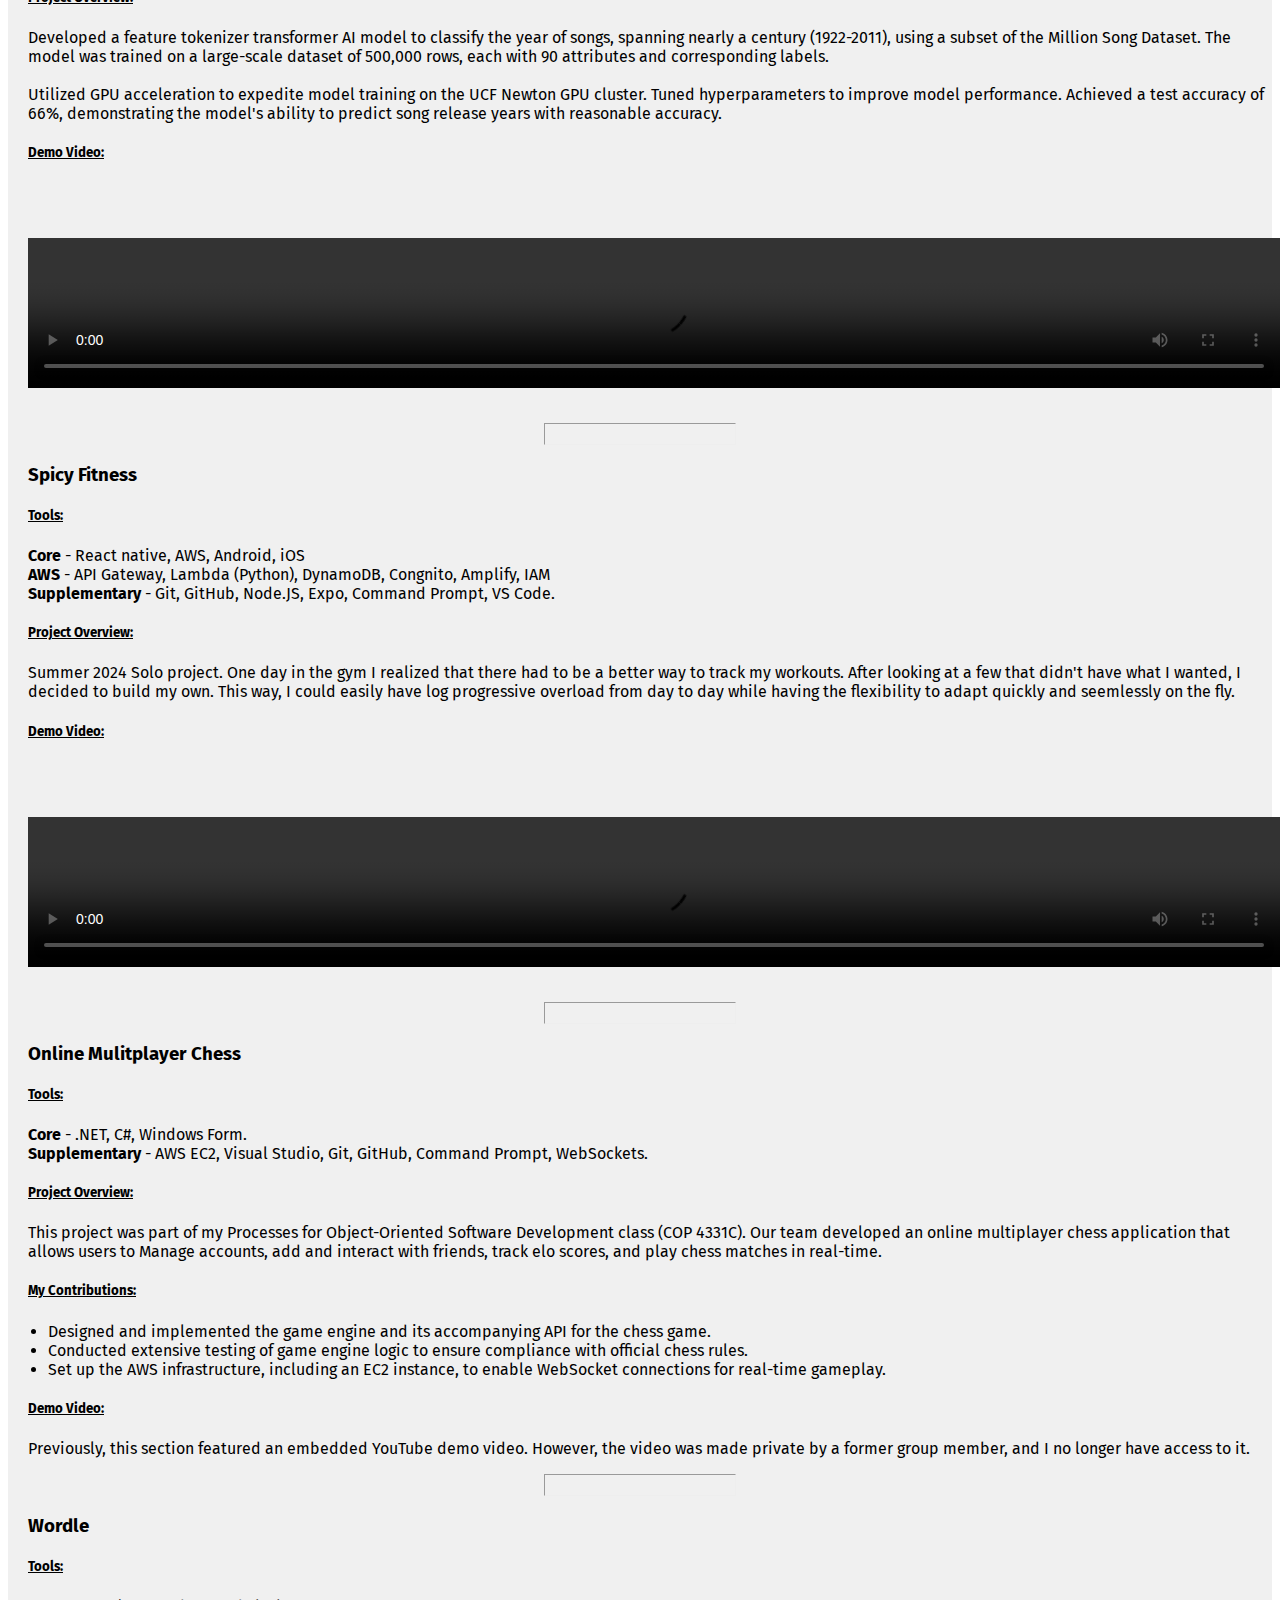
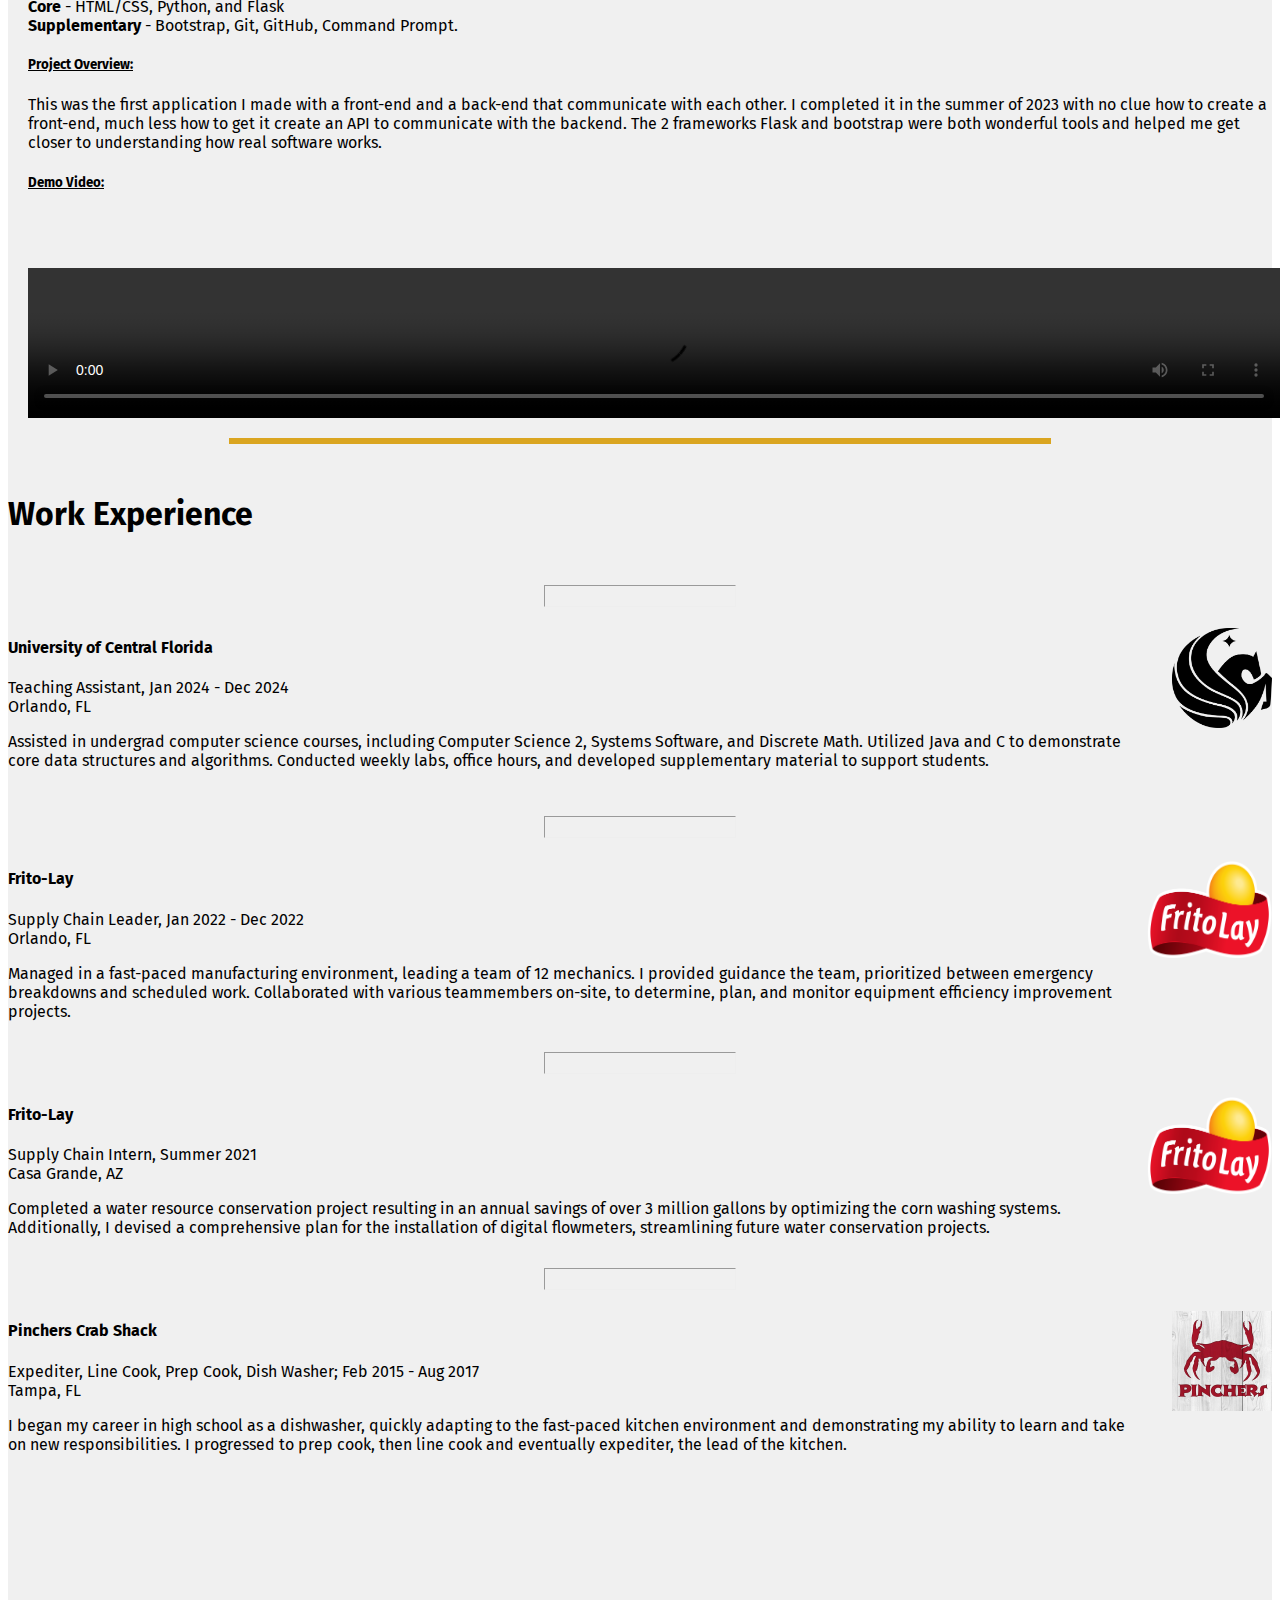
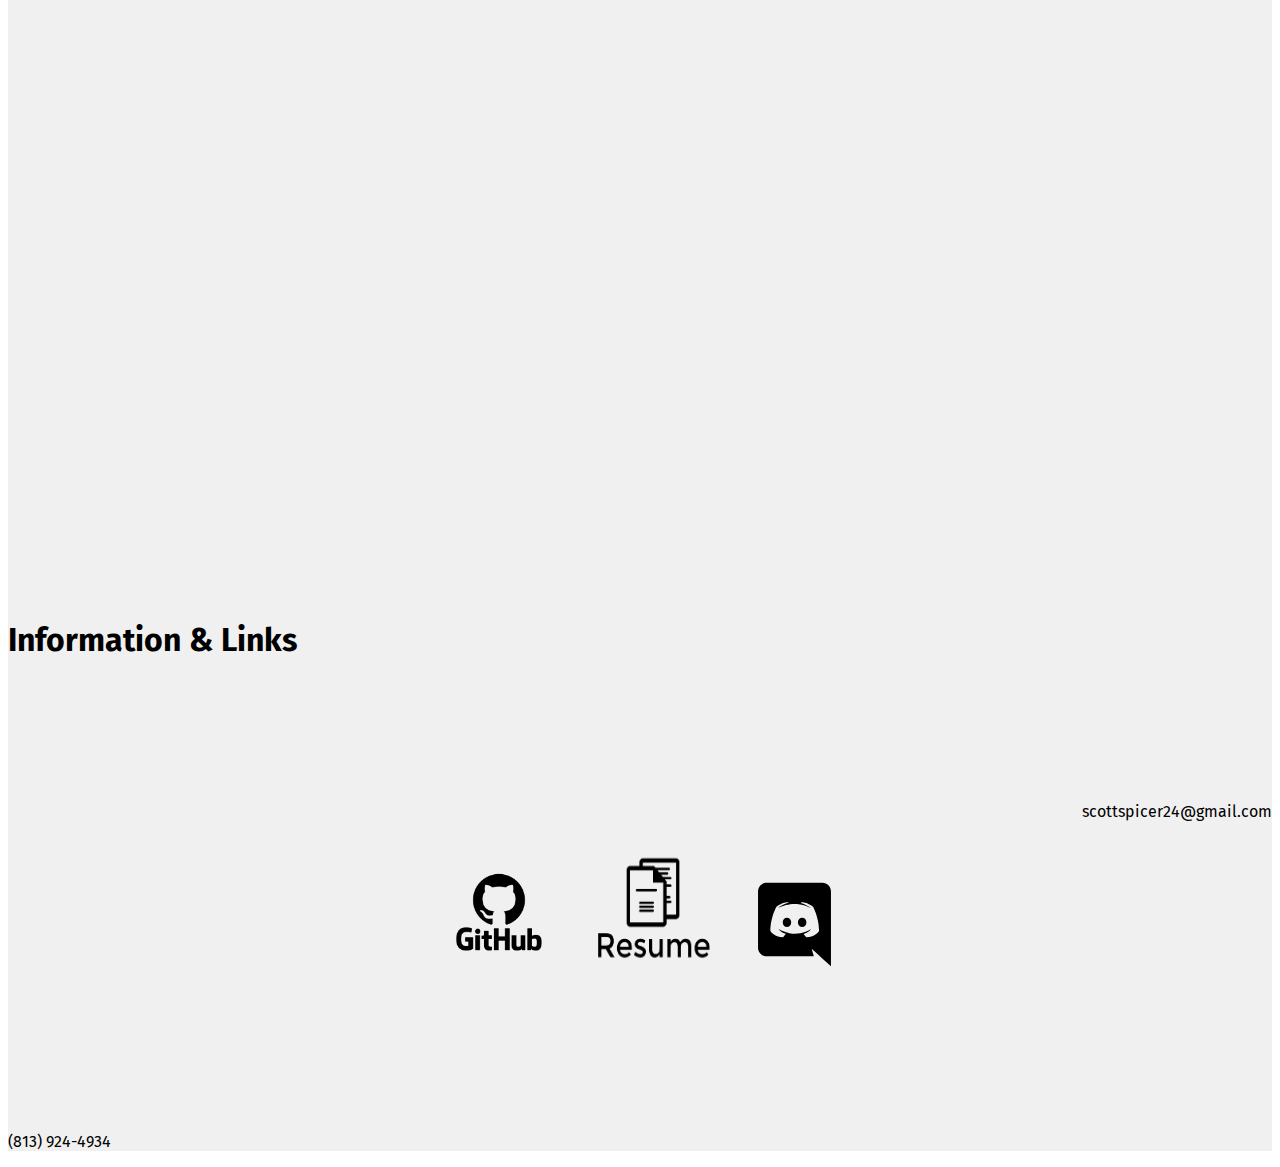
==== commit 89c8f6af: "Added ML project" ====
--- a/index.html
+++ b/index.html
@@ -428,7 +428,7 @@
                         </div>
                                                 
                         <video class="video-container" controls>
-                            <source src="./large_videos/Misu8min.mp4" type="video/mp4">
+                            <source src="./Misu8min.mp4" type="video/mp4">
                             Your browser does not support the video tag.
                         </video>
                     </div>
@@ -479,6 +479,38 @@
                 <div class="row">
                     <div class="col-7 center">
                         <div class="project-text">
+                            <h3>Song Year Classifier</h3>
+                            <p>
+                                <h5><u>Tools:</u></h5>
+                                <strong>Core</strong> - Python Scripts<br>
+                                <strong>Supplementary</strong> - PyTorch, Numpy, Scikit-Learn, Slurm, VS Code, Git, GitHub.<br>
+                            </p>
+                            <p>
+                                <h5><u>Project Overview:</u></h5>
+                                Developed a feature tokenizer transformer AI model to classify the year of songs, spanning nearly a century (1922-2011), 
+                                using a subset of the Million Song Dataset. The model was trained on a large-scale dataset of 500,000 rows, 
+                                each with 90 attributes and corresponding labels.<br>
+                                <br>
+                                Utilized GPU acceleration to expedite model training on the UCF Newton GPU cluster. Tuned hyperparameters to improve
+                                model performance. Achieved a test accuracy of 66%, demonstrating the model's ability to predict song release years
+                                with reasonable accuracy.
+                                
+                            </p>
+                            <p><h5><u>Demo Video:</u></h5> <br></p>
+                        </div>
+                        
+                        <video class="video-container" controls>
+                            <source src="./song_classifier_presentation.mp4" type="video/mp4">
+                            Your browser does not support the video tag.
+                        </video>
+                    </div>
+                </div>
+
+                <hr class="timeline-break-proj">
+
+                <div class="row">
+                    <div class="col-7 center">
+                        <div class="project-text">
                             <h3>Spicy Fitness</h3>
                             <p>
                                 <h5><u>Tools:</u></h5>
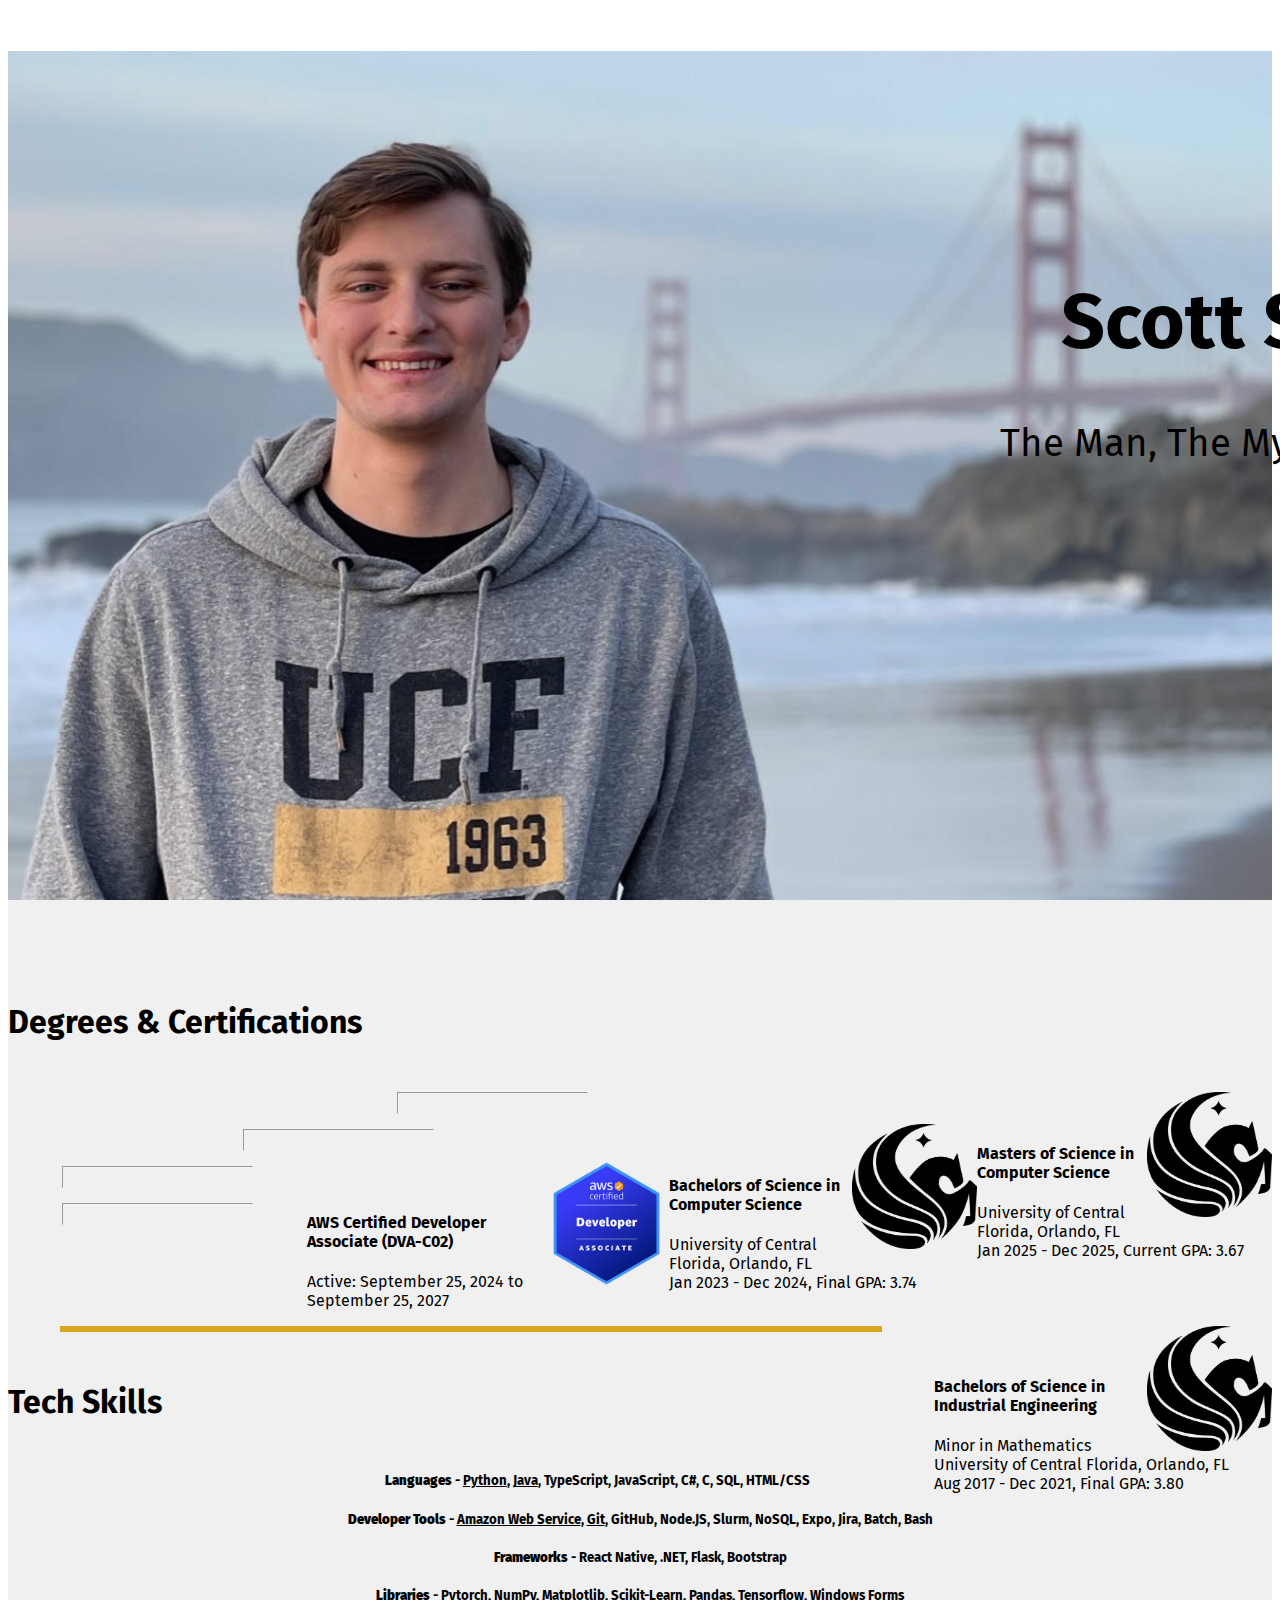
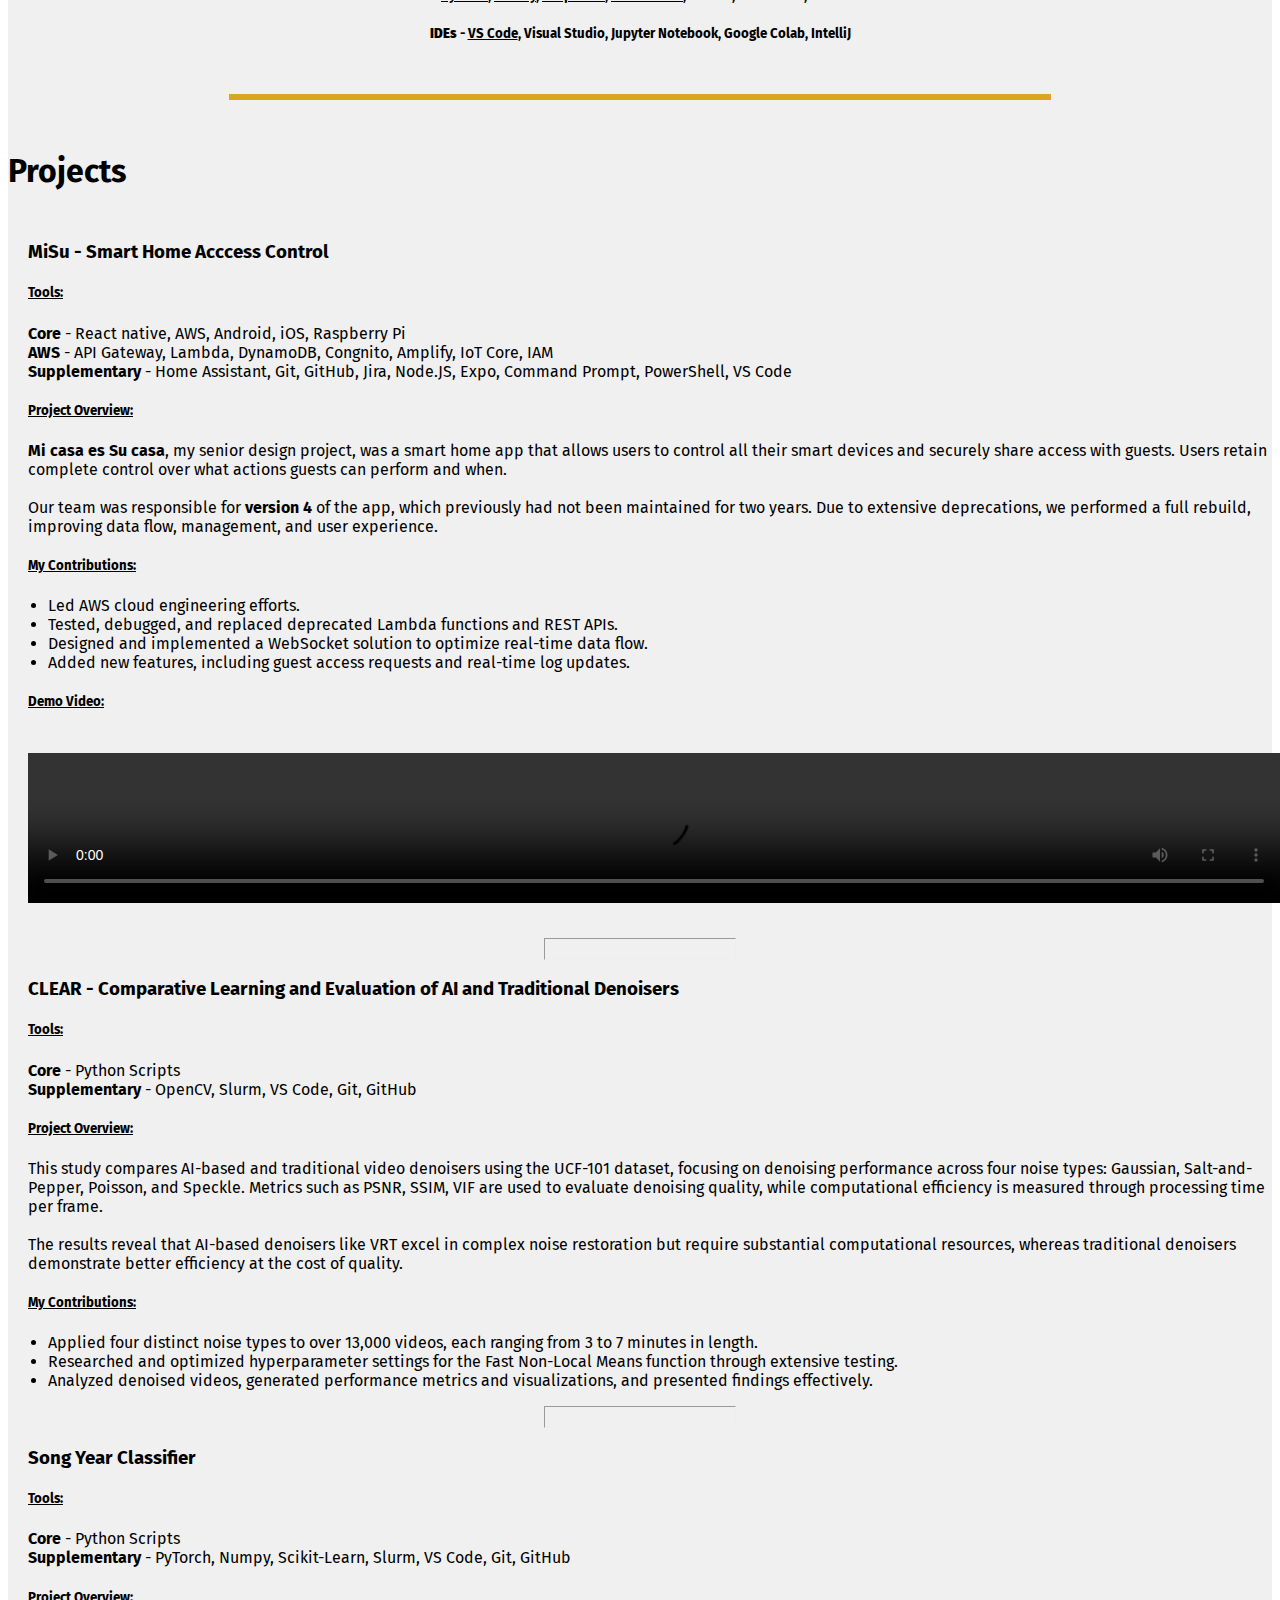
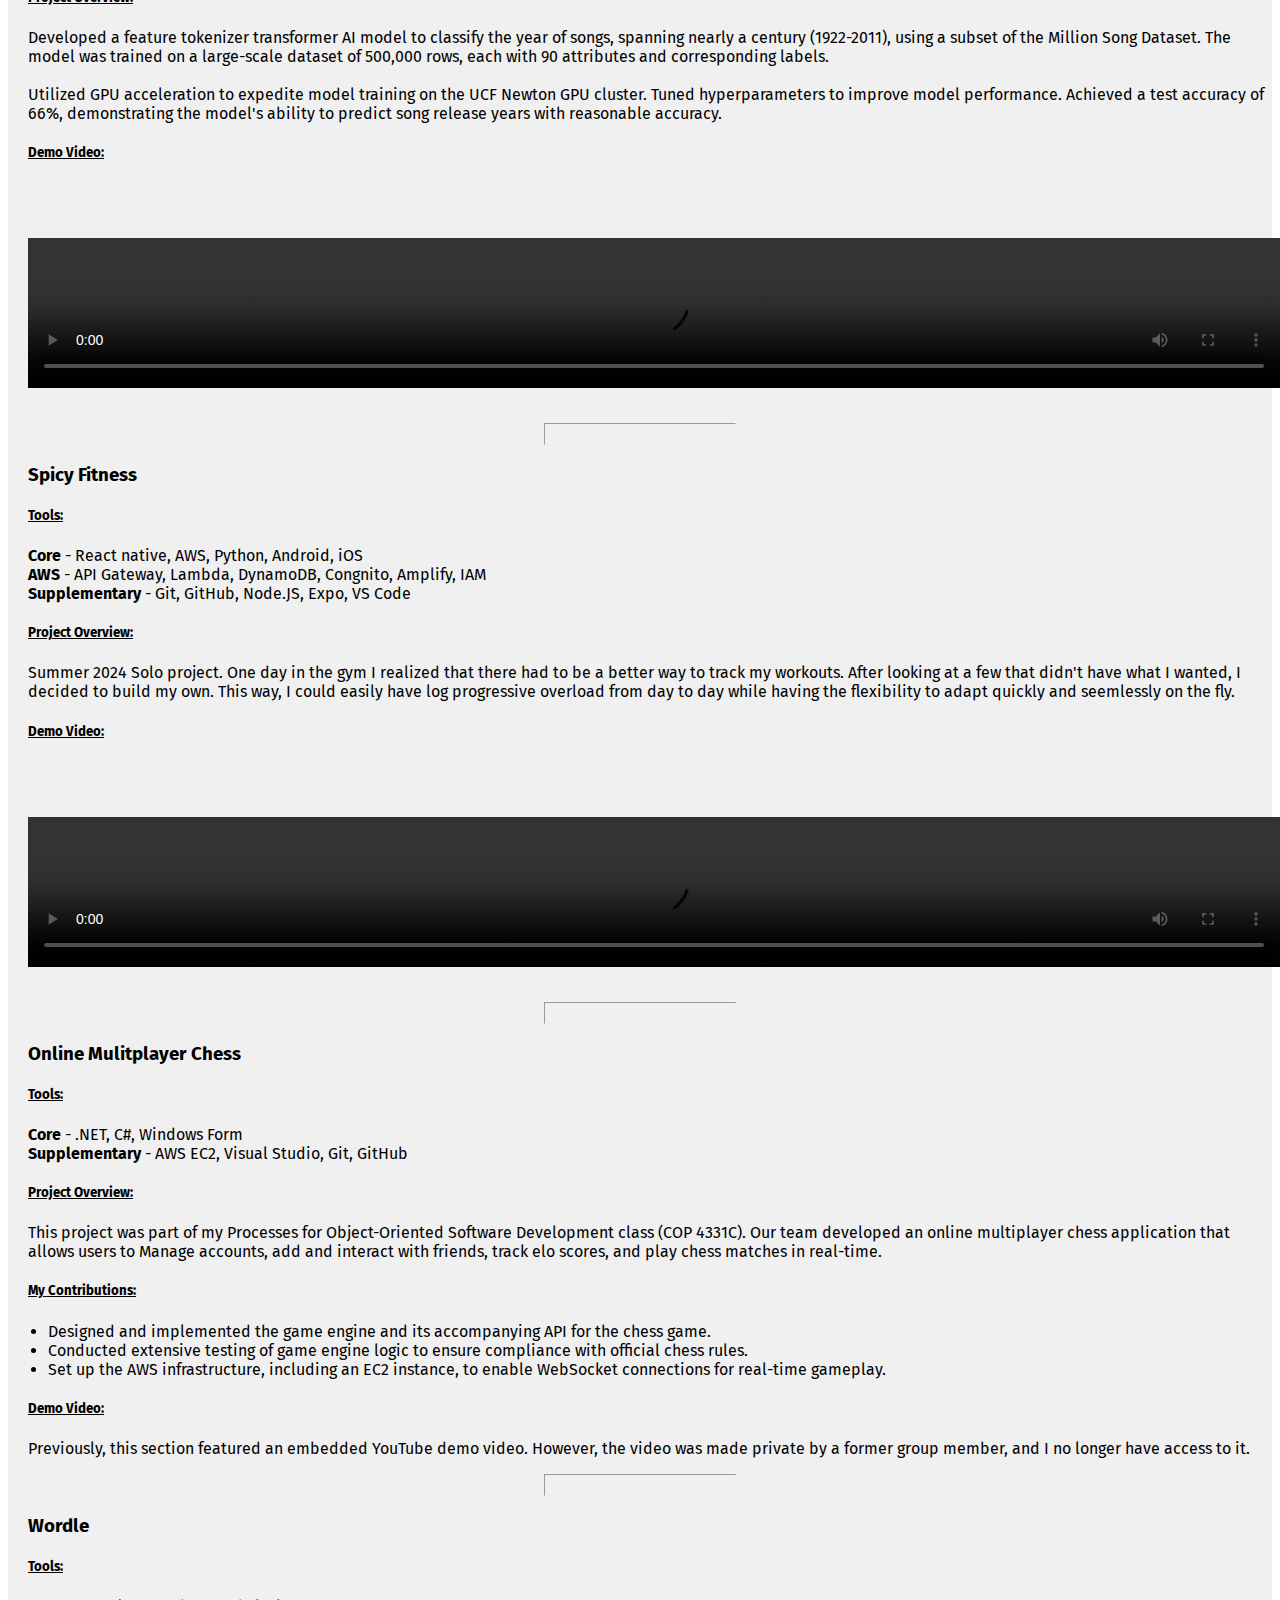
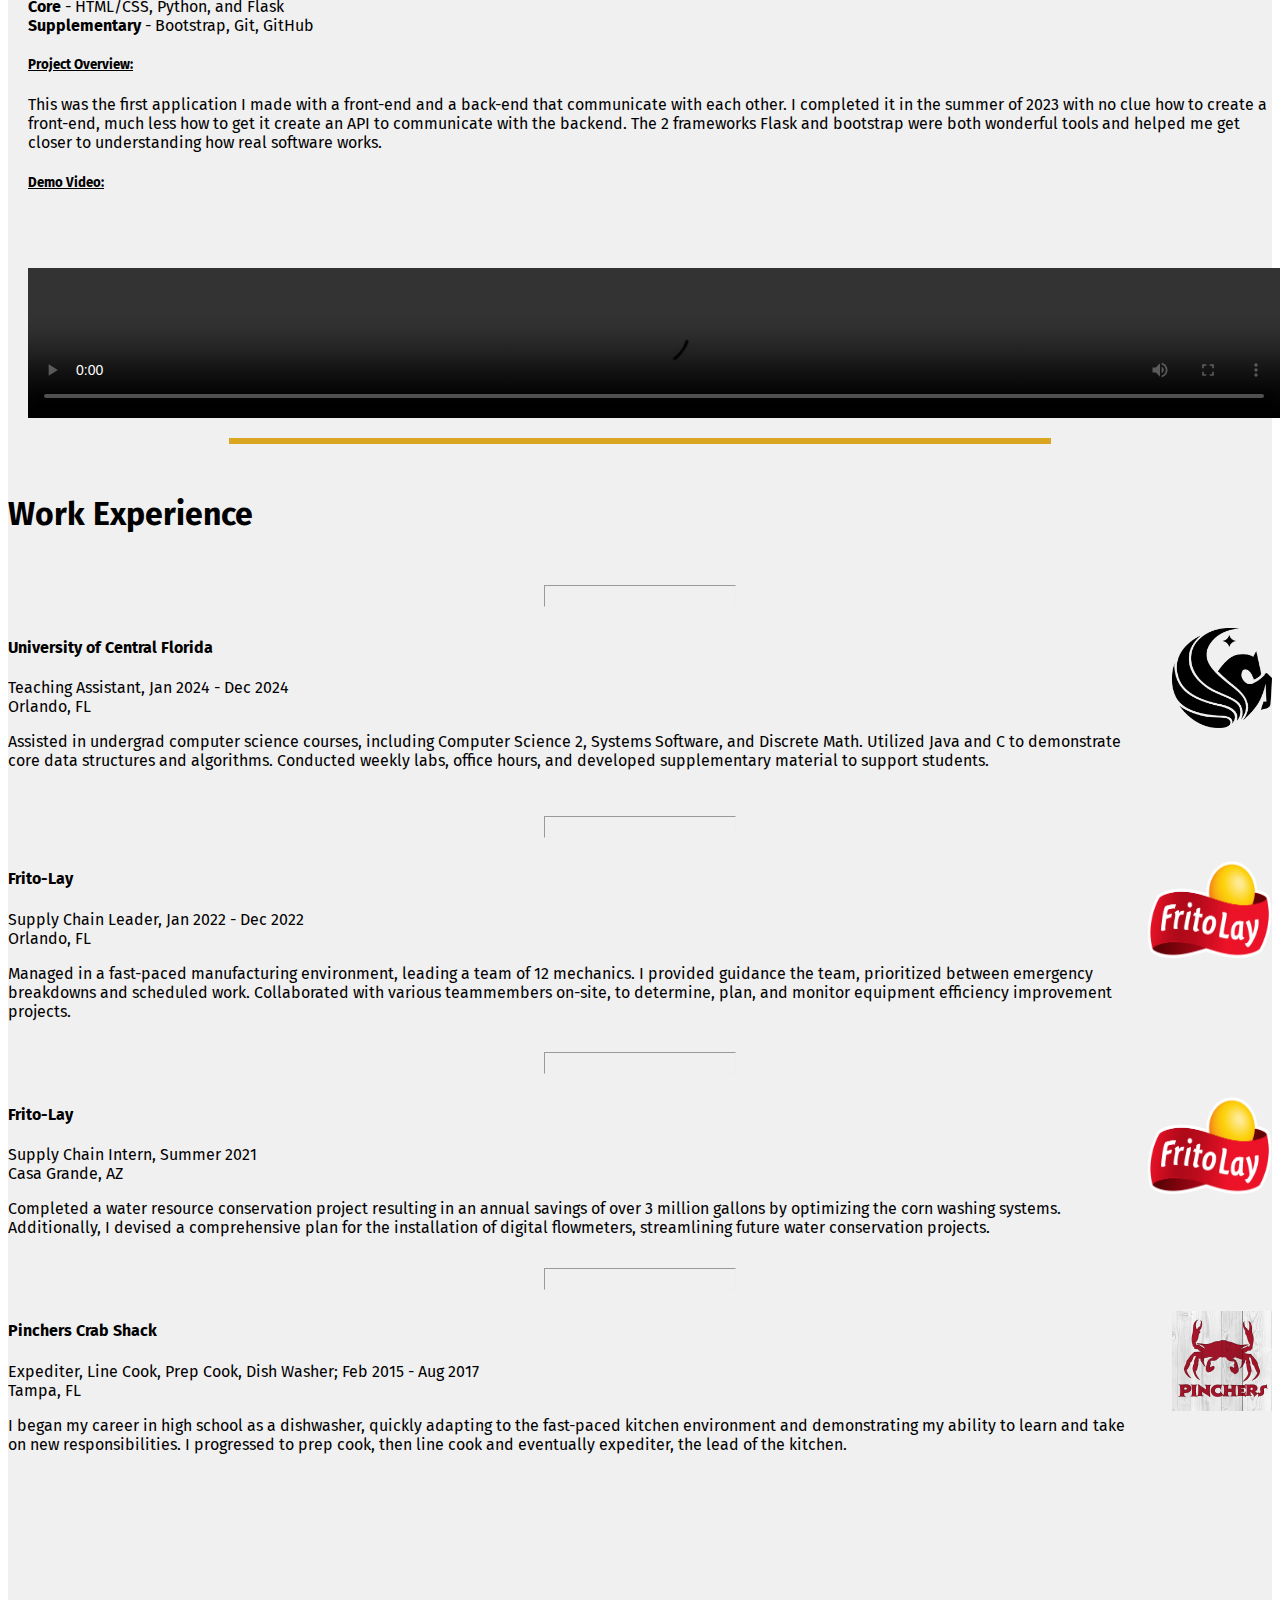
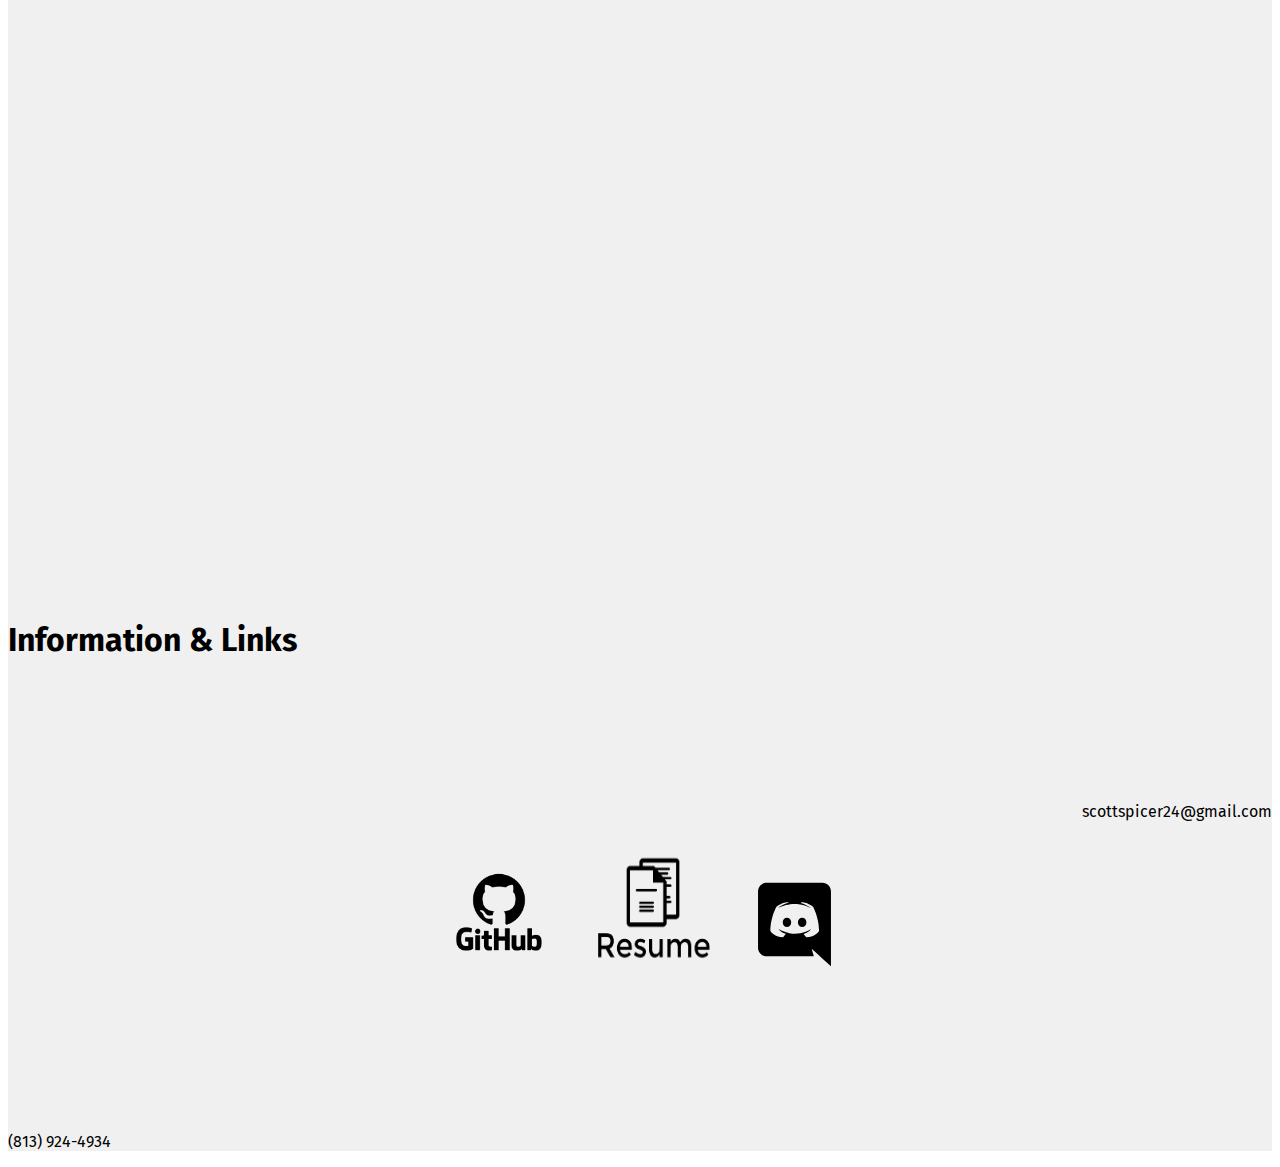
==== commit 878765af: "punctuation changes" ====
--- a/index.html
+++ b/index.html
@@ -377,11 +377,11 @@
 
                 <div class="row">
                     <div class="skills-text">
-                        <h5><strong>Languages</strong> - <u>Python</u>, <u>Java</u>, TypeScript, JavaScript, C#, C, SQL, HTML/CSS.</h5>
-                        <h5><strong>Developer Tools</strong> - <u>Amazon Web Service</u>, <u>Git</u>, GitHub, Node.JS, Slurm, NoSQL, Expo, Jira, Bash.</h5>
-                        <h5><strong>Frameworks</strong> - React Native, .NET, Flask, Bootstrap.</h5>
-                        <h5><strong>Libraries</strong> - <u>Pytorch</u>, <u>NumPy</u>, <u>Matplotlib</u>, <u>Scikit-Learn</u>, Pandas, Tensorflow, Windows Forms.</h5>
-                        <h5><strong>IDEs</strong> - <u>VS Code</u>, Visual Studio, Jupyter Notebook, Google Colab, IntelliJ.</h5>
+                        <h5><strong>Languages</strong> - <u>Python</u>, <u>Java</u>, TypeScript, JavaScript, C#, C, SQL, HTML/CSS</h5>
+                        <h5><strong>Developer Tools</strong> - <u>Amazon Web Service</u>, <u>Git</u>, GitHub, Node.JS, Slurm, NoSQL, Expo, Jira, Batch, Bash</h5>
+                        <h5><strong>Frameworks</strong> - React Native, .NET, Flask, Bootstrap</h5>
+                        <h5><strong>Libraries</strong> - <u>Pytorch</u>, <u>NumPy</u>, <u>Matplotlib</u>, <u>Scikit-Learn</u>, Pandas, Tensorflow, Windows Forms</h5>
+                        <h5><strong>IDEs</strong> - <u>VS Code</u>, Visual Studio, Jupyter Notebook, Google Colab, IntelliJ</h5>
                     </div>
                 </div>
             </div>
@@ -401,8 +401,8 @@
                             <h5><u>Tools:</u></h5>
                             <p>
                                 <strong>Core</strong> - React native, AWS, Android, iOS, Raspberry Pi<br>
-                                <strong>AWS</strong> - API Gateway, Lambda (Python), DynamoDB, Congnito, Amplify, IoT Core, IAM<br>
-                                <strong>Supplementary</strong> - Home Assistant, Git, GitHub, Jira, Node.JS, Expo, Command Prompt, PowerShell, VS Code.
+                                <strong>AWS</strong> - API Gateway, Lambda, DynamoDB, Congnito, Amplify, IoT Core, IAM<br>
+                                <strong>Supplementary</strong> - Home Assistant, Git, GitHub, Jira, Node.JS, Expo, Command Prompt, PowerShell, VS Code
                             </p>
                             <h5><u>Project Overview:</u></h5>
                             <p>
@@ -443,7 +443,7 @@
                             <p>
                                 <h5><u>Tools:</u></h5>
                                 <strong>Core</strong> - Python Scripts<br>
-                                <strong>Supplementary</strong> - OpenCV, Slurm, VS Code, Git, GitHub.<br>
+                                <strong>Supplementary</strong> - OpenCV, Slurm, VS Code, Git, GitHub<br>
                             </p>
                             <p>
                                 <h5><u>Project Overview:</u></h5>
@@ -483,7 +483,7 @@
                             <p>
                                 <h5><u>Tools:</u></h5>
                                 <strong>Core</strong> - Python Scripts<br>
-                                <strong>Supplementary</strong> - PyTorch, Numpy, Scikit-Learn, Slurm, VS Code, Git, GitHub.<br>
+                                <strong>Supplementary</strong> - PyTorch, Numpy, Scikit-Learn, Slurm, VS Code, Git, GitHub<br>
                             </p>
                             <p>
                                 <h5><u>Project Overview:</u></h5>
@@ -514,9 +514,9 @@
                             <h3>Spicy Fitness</h3>
                             <p>
                                 <h5><u>Tools:</u></h5>
-                                <strong>Core</strong> - React native, AWS, Android, iOS <br>
-                                <strong>AWS</strong> - API Gateway, Lambda (Python), DynamoDB, Congnito, Amplify, IAM<br>
-                                <strong>Supplementary</strong> - Git, GitHub, Node.JS, Expo, Command Prompt, VS Code.
+                                <strong>Core</strong> - React native, AWS, Python, Android, iOS <br>
+                                <strong>AWS</strong> - API Gateway, Lambda, DynamoDB, Congnito, Amplify, IAM<br>
+                                <strong>Supplementary</strong> - Git, GitHub, Node.JS, Expo, VS Code
                             </p>
                             <p>
                                 <h5><u>Project Overview:</u></h5>
@@ -542,8 +542,8 @@
                             <h3>Online Mulitplayer Chess</h3>
                             <p>
                                 <h5><u>Tools:</u></h5>
-                                <strong>Core</strong> - .NET, C#, Windows Form.<br>
-                                <strong>Supplementary</strong> - AWS EC2, Visual Studio, Git, GitHub, Command Prompt, WebSockets.
+                                <strong>Core</strong> - .NET, C#, Windows Form<br>
+                                <strong>Supplementary</strong> - AWS EC2, Visual Studio, Git, GitHub
                             </p>
                             <p>
                                 <h5><u>Project Overview:</u></h5>
@@ -560,7 +560,8 @@
                             </p>
                             <p>
                                 <h5><u>Demo Video:</u></h5> 
-                                Previously, this section featured an embedded YouTube demo video. However, the video was made private by a former group member, and I no longer have access to it.
+                                Previously, this section featured an embedded YouTube demo video. 
+                                However, the video was made private by a former group member, and I no longer have access to it.
                             </p>
                         </div>
                         
@@ -584,7 +585,7 @@
                             <p>
                                 <h5><u>Tools:</u></h5>
                                 <strong>Core</strong> - HTML/CSS, Python, and Flask<br>
-                                <strong>Supplementary</strong> - Bootstrap, Git, GitHub, Command Prompt.
+                                <strong>Supplementary</strong> - Bootstrap, Git, GitHub
                             </p>
                             <p>
                                 <h5><u>Project Overview:</u></h5>
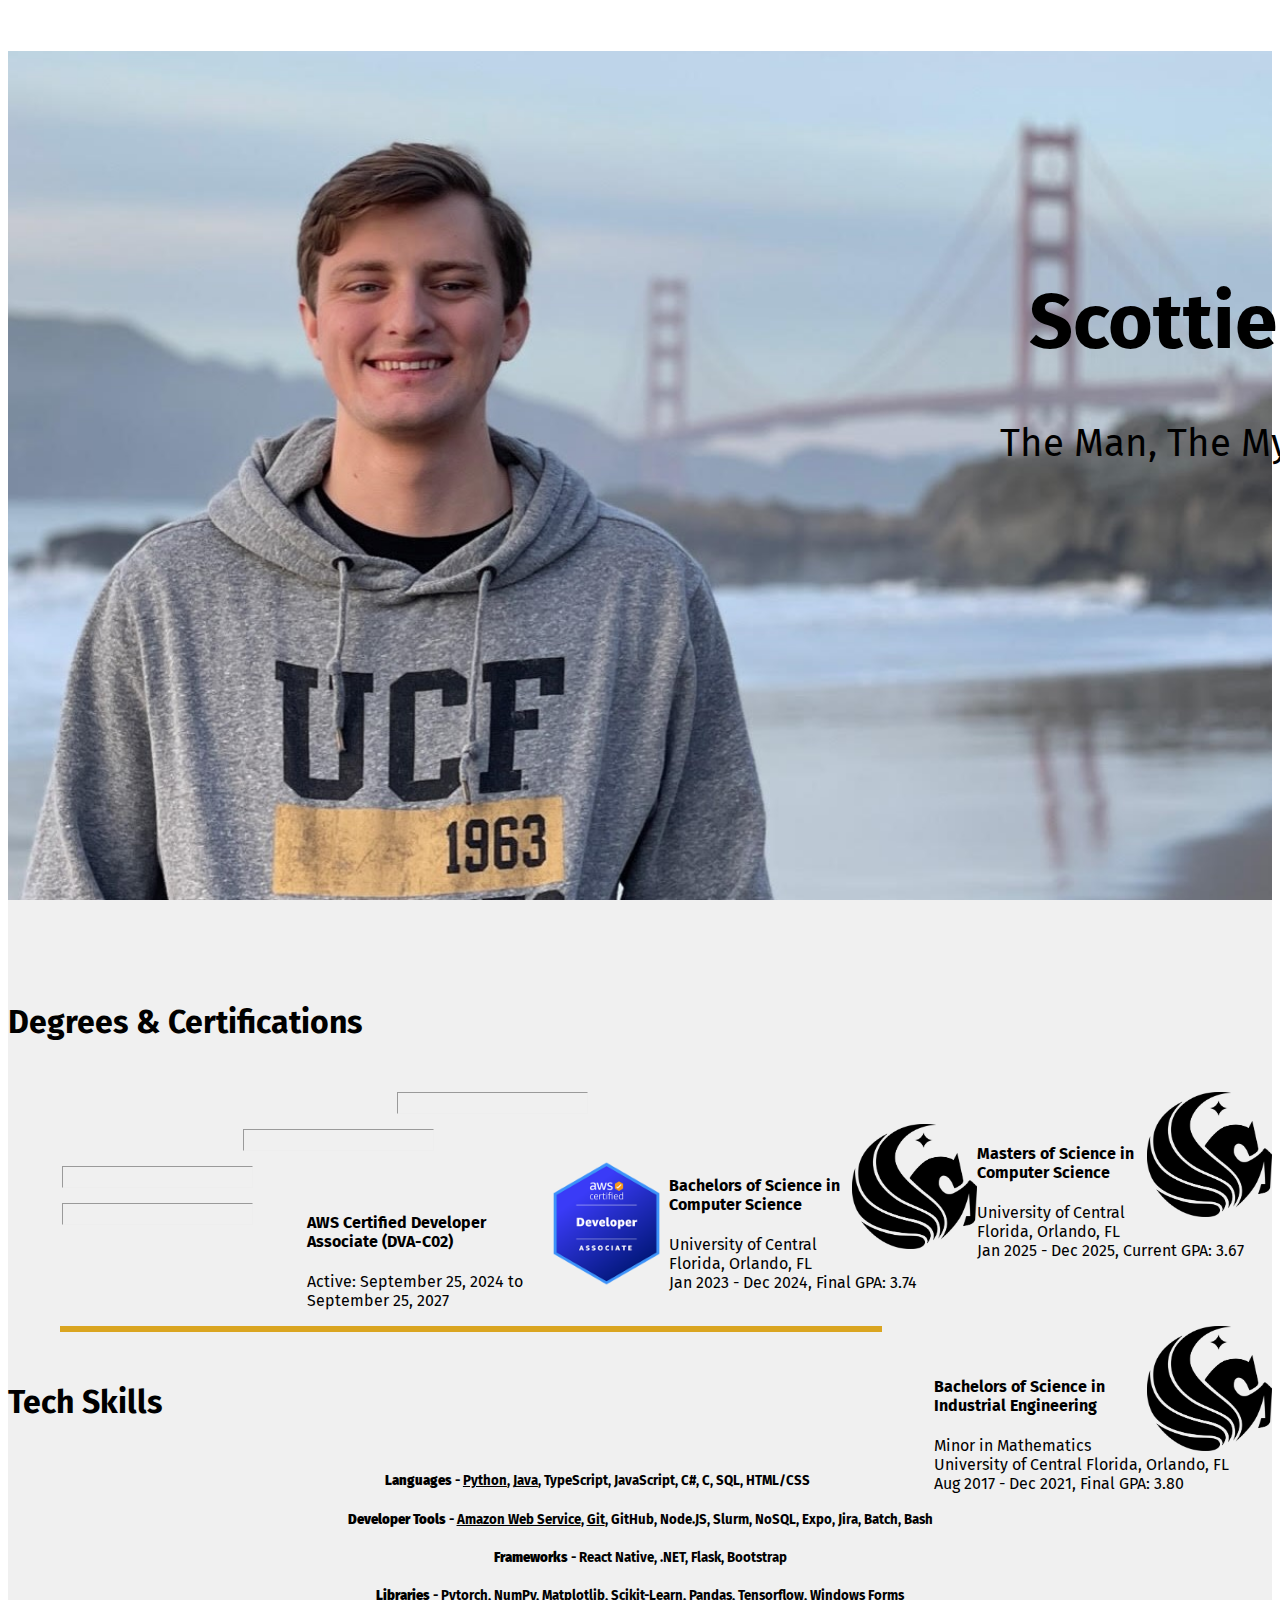
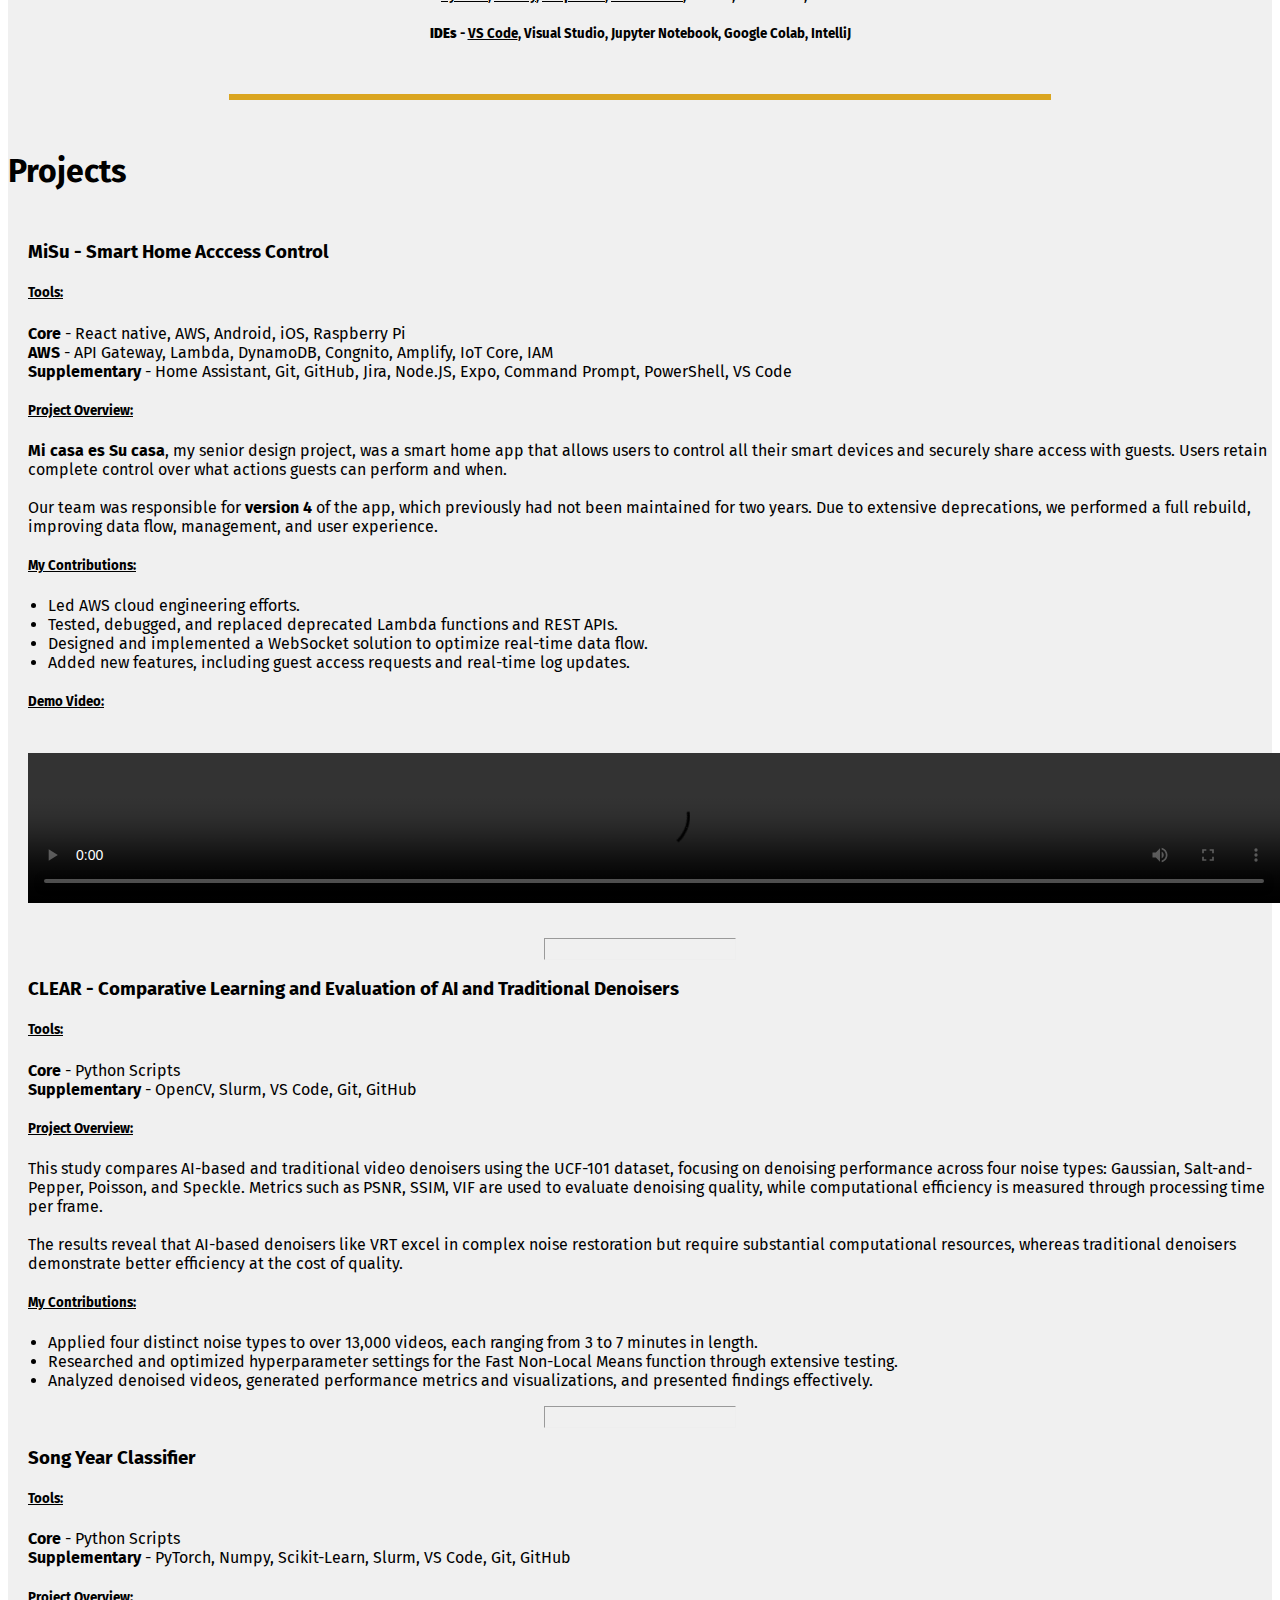
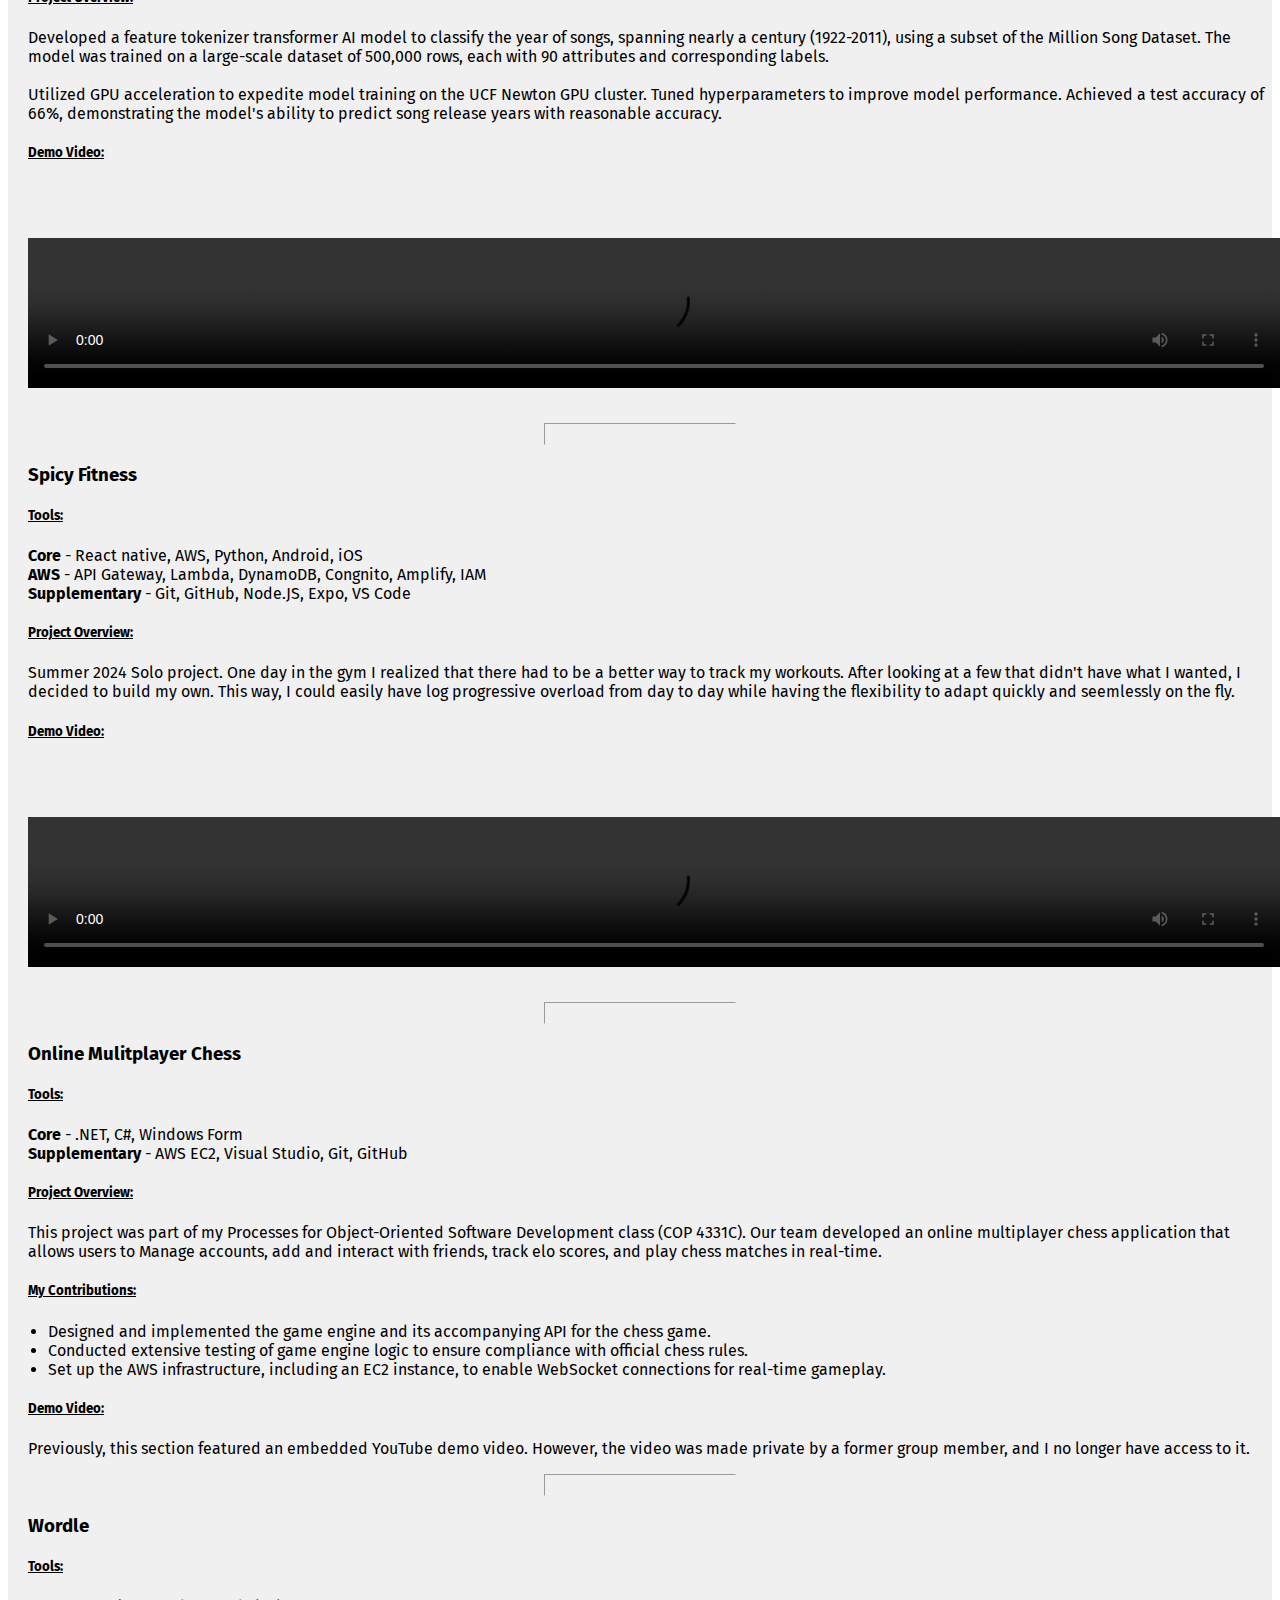
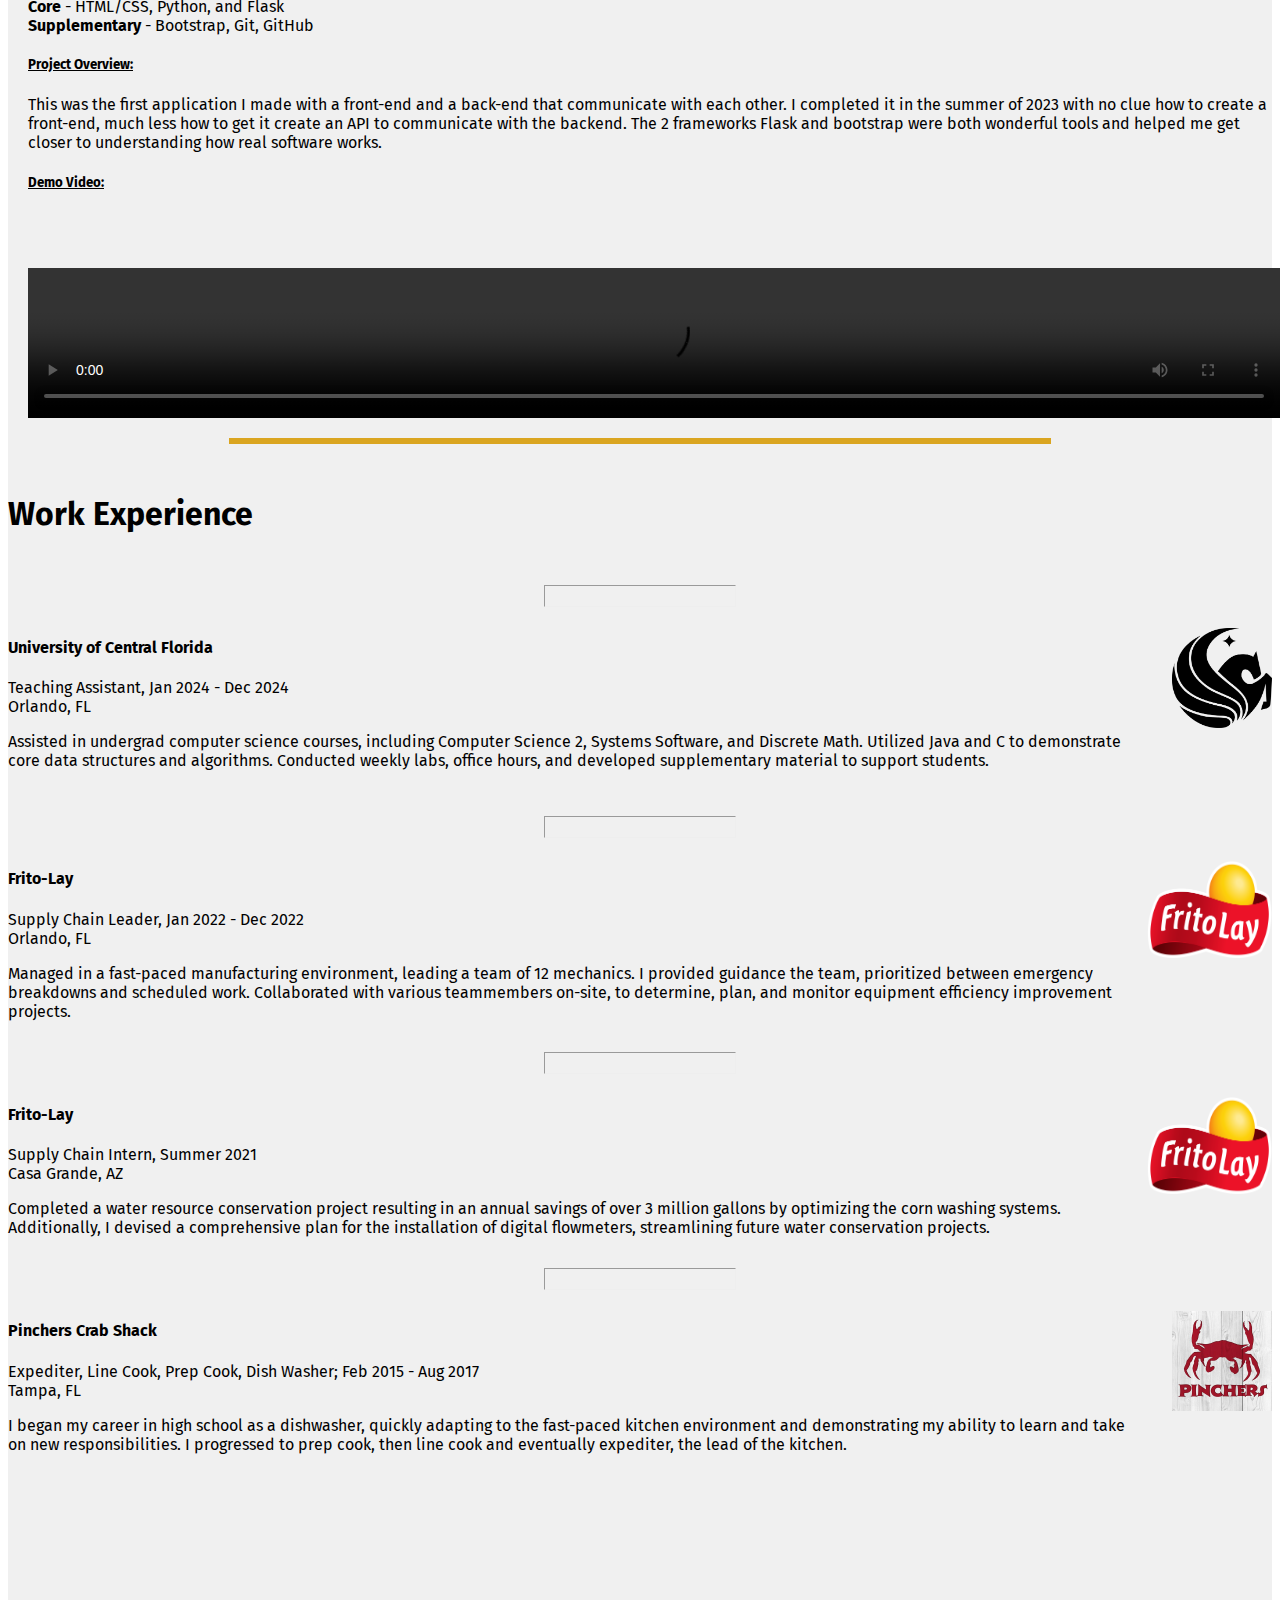
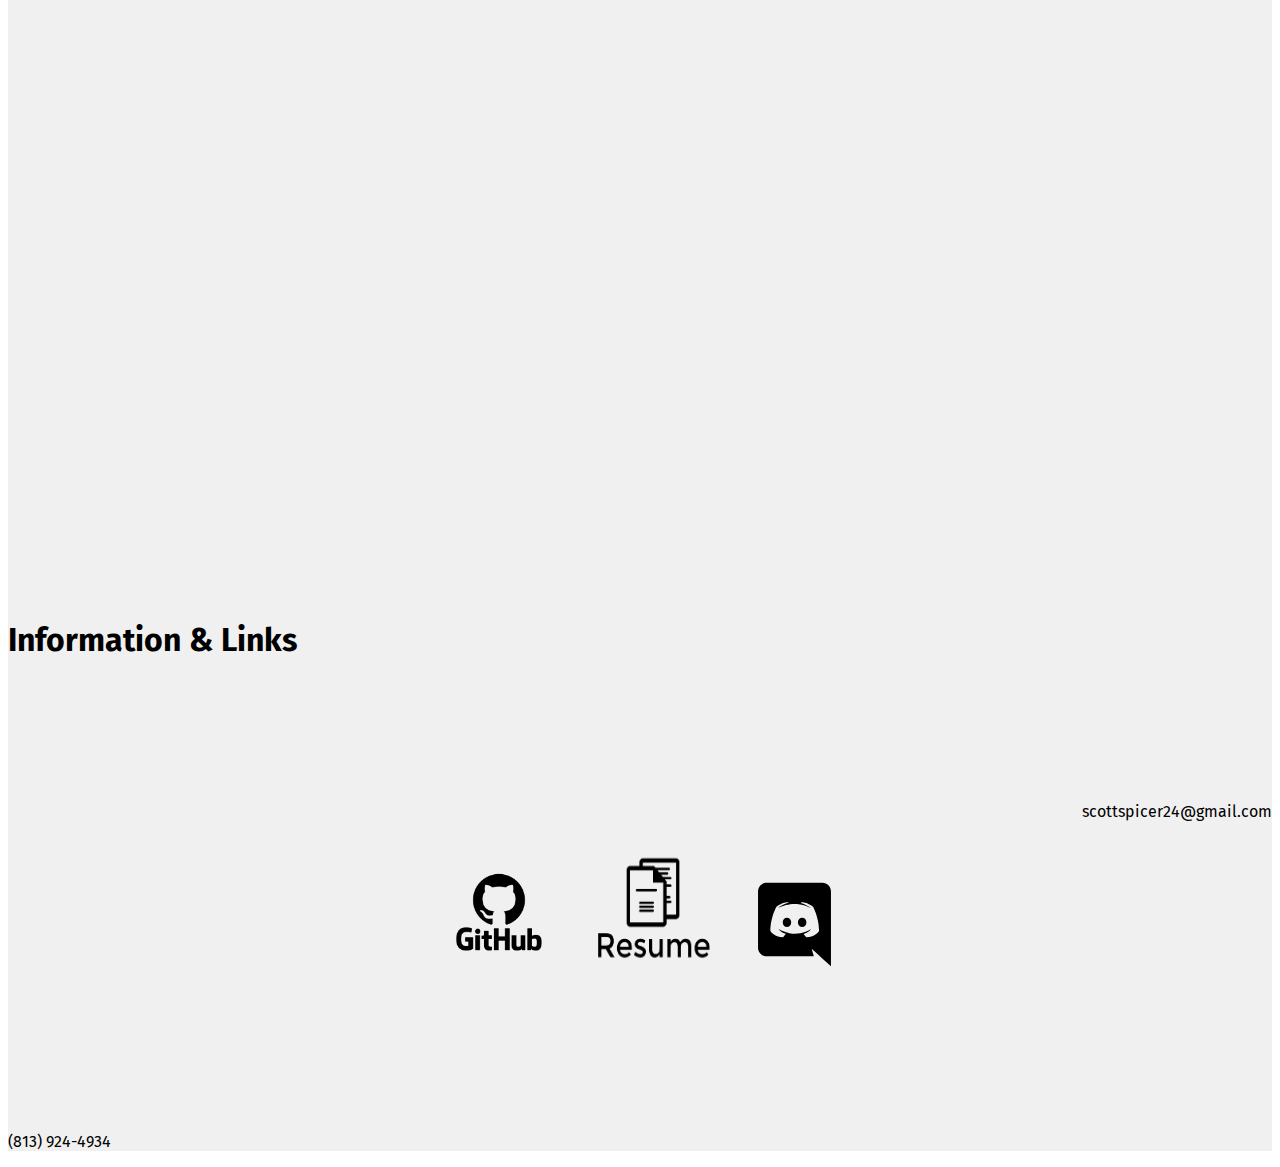
==== commit 5344ba50: "Changed name in title" ====
--- a/index.html
+++ b/index.html
@@ -303,7 +303,7 @@
                 <div class="card" style="padding-left: 0px; padding-right:0px;">
                     <div class="header">
                         <div class="card-img-overlay header-text">
-                            <h1 class="header-text">Scott Spicer</h1>
+                            <h1 class="header-text">Scottie Spicer</h1>
                             <p class="header-text" style="font-size: 3vw">The Man, The Myth, The Legend</p>    
                         </div>
                     </div>  
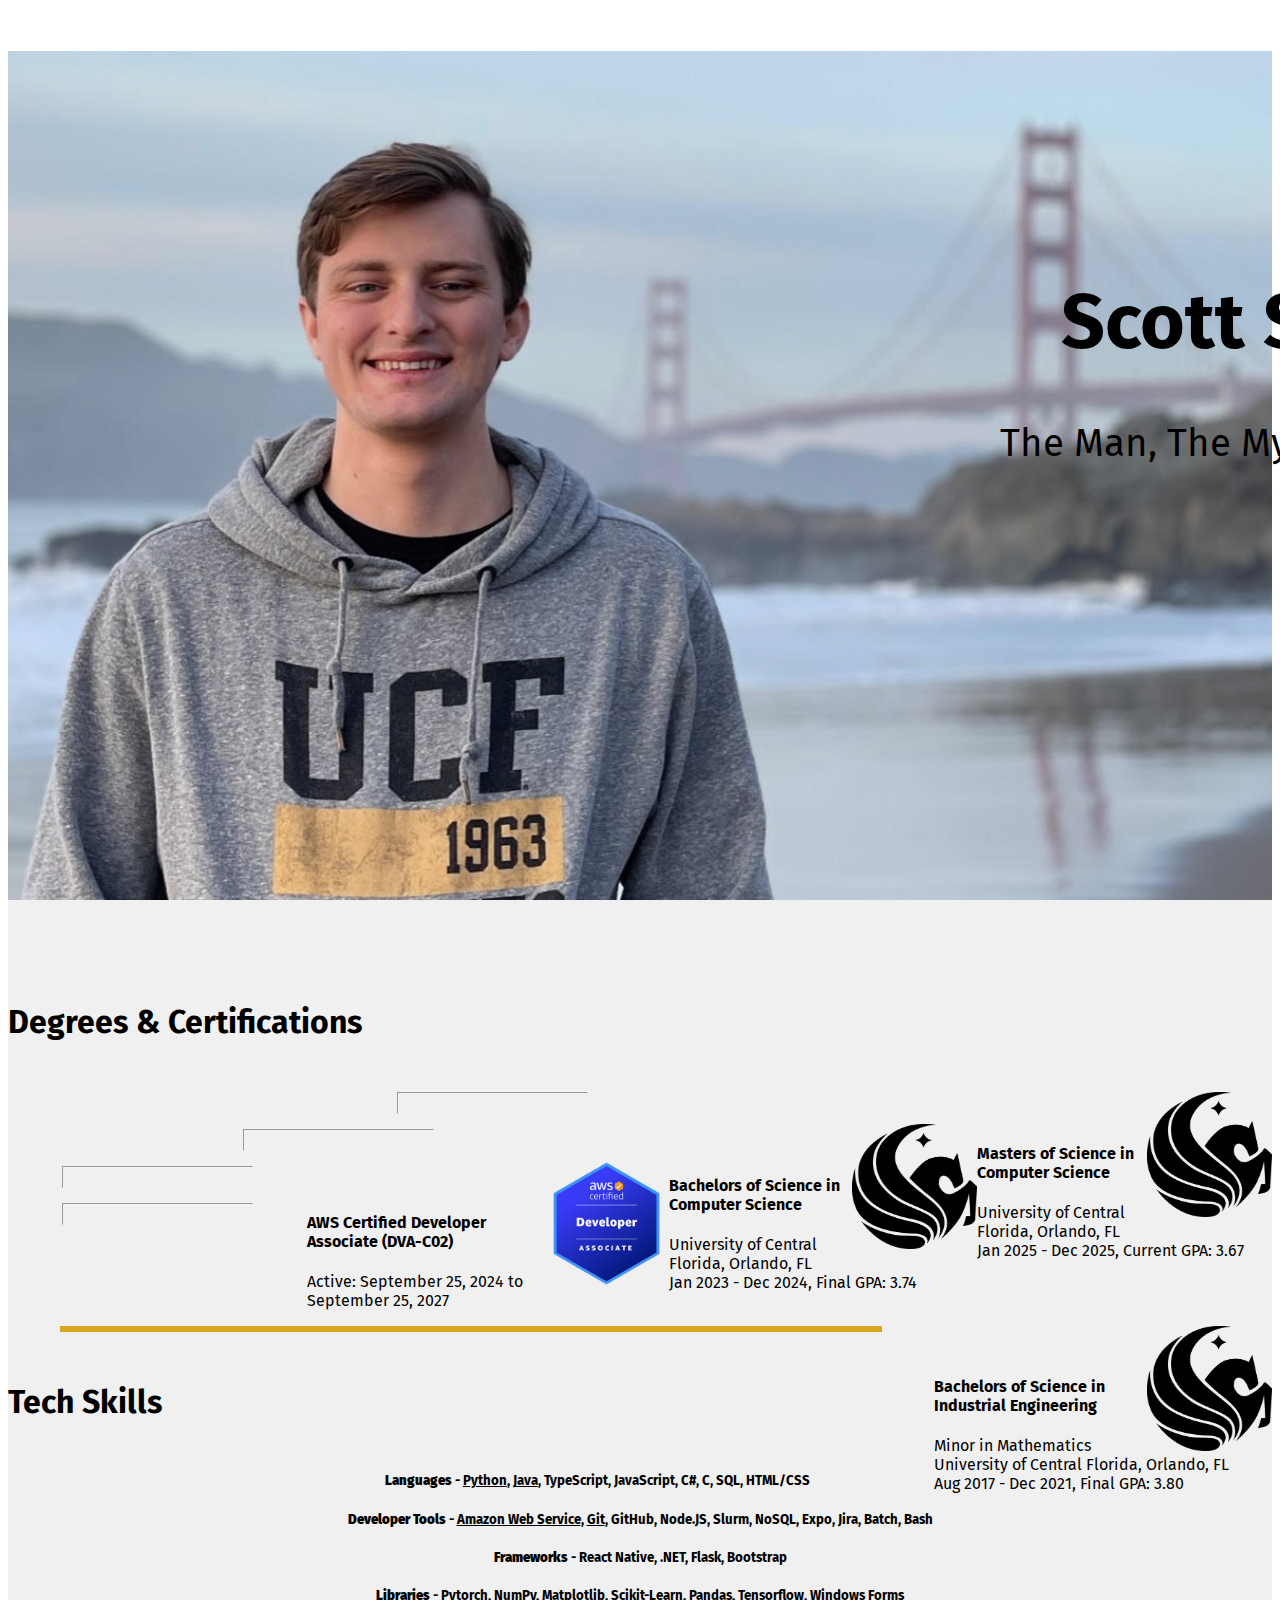
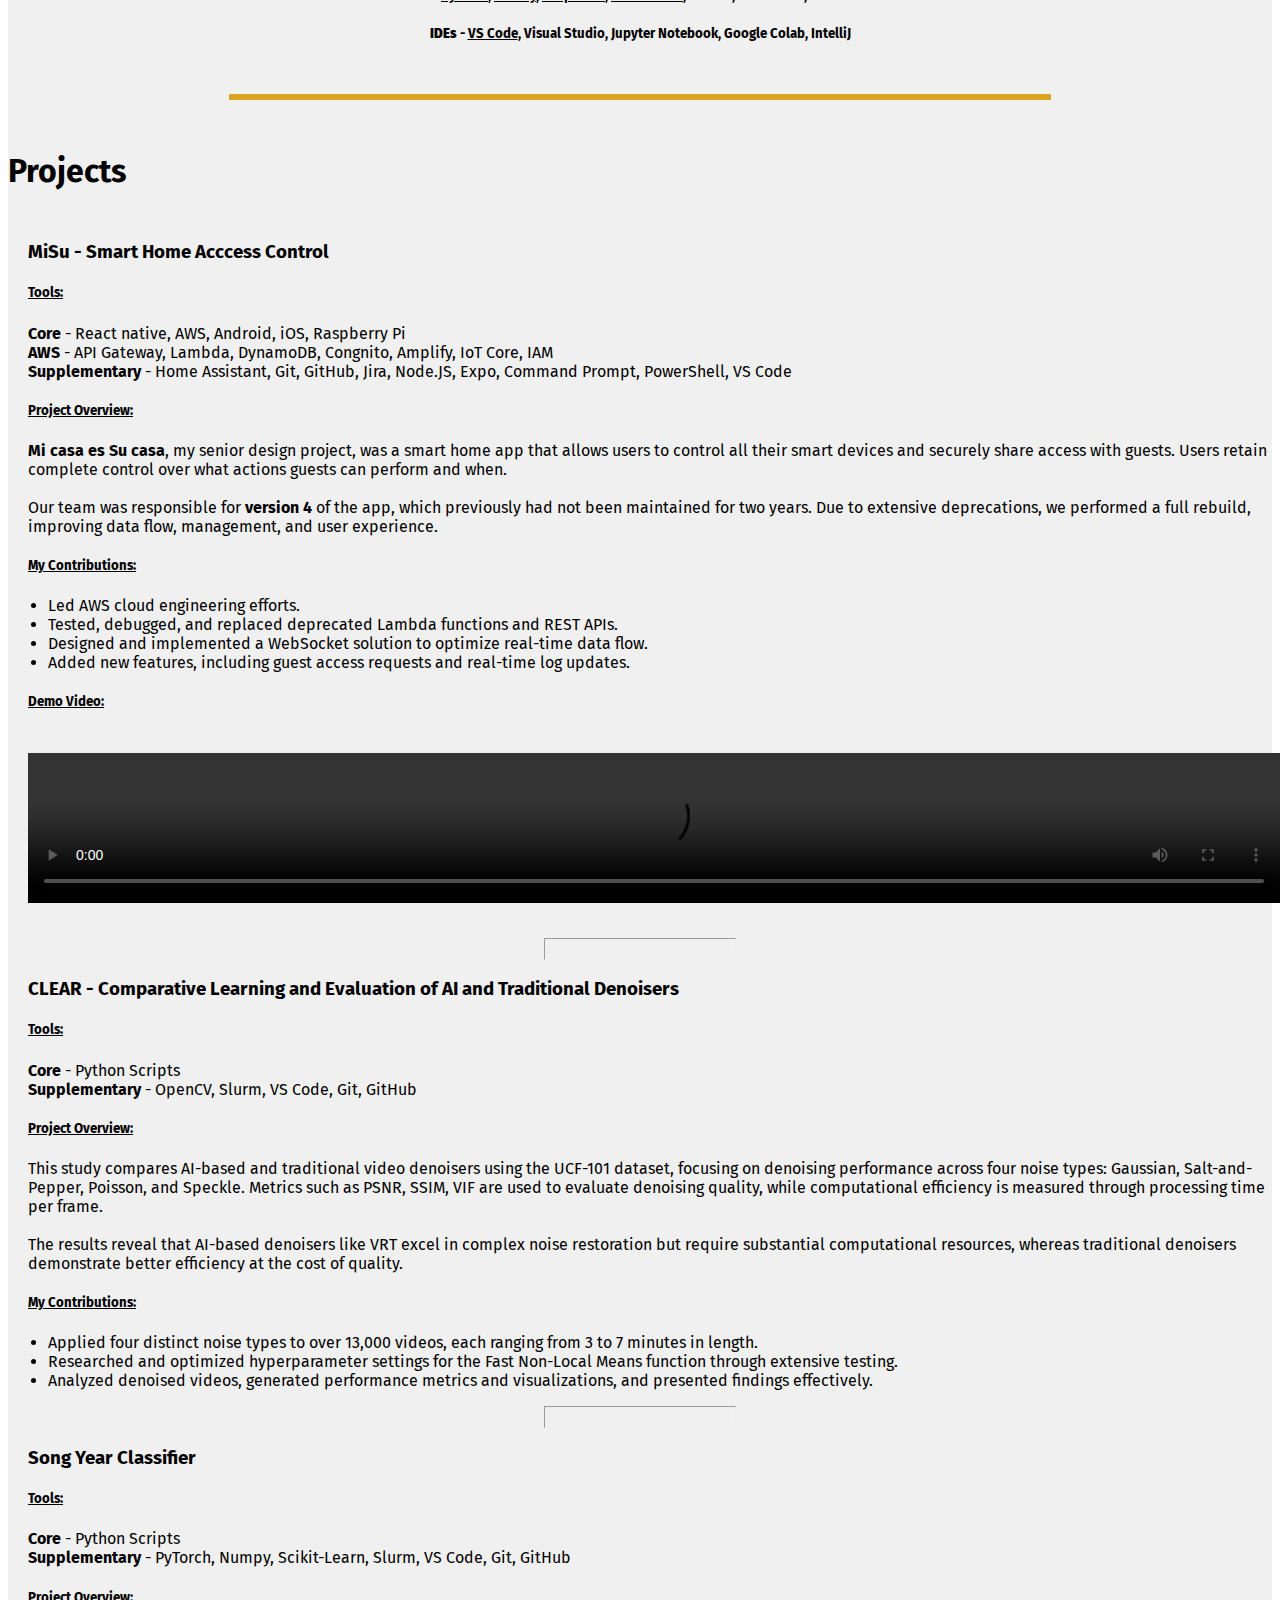
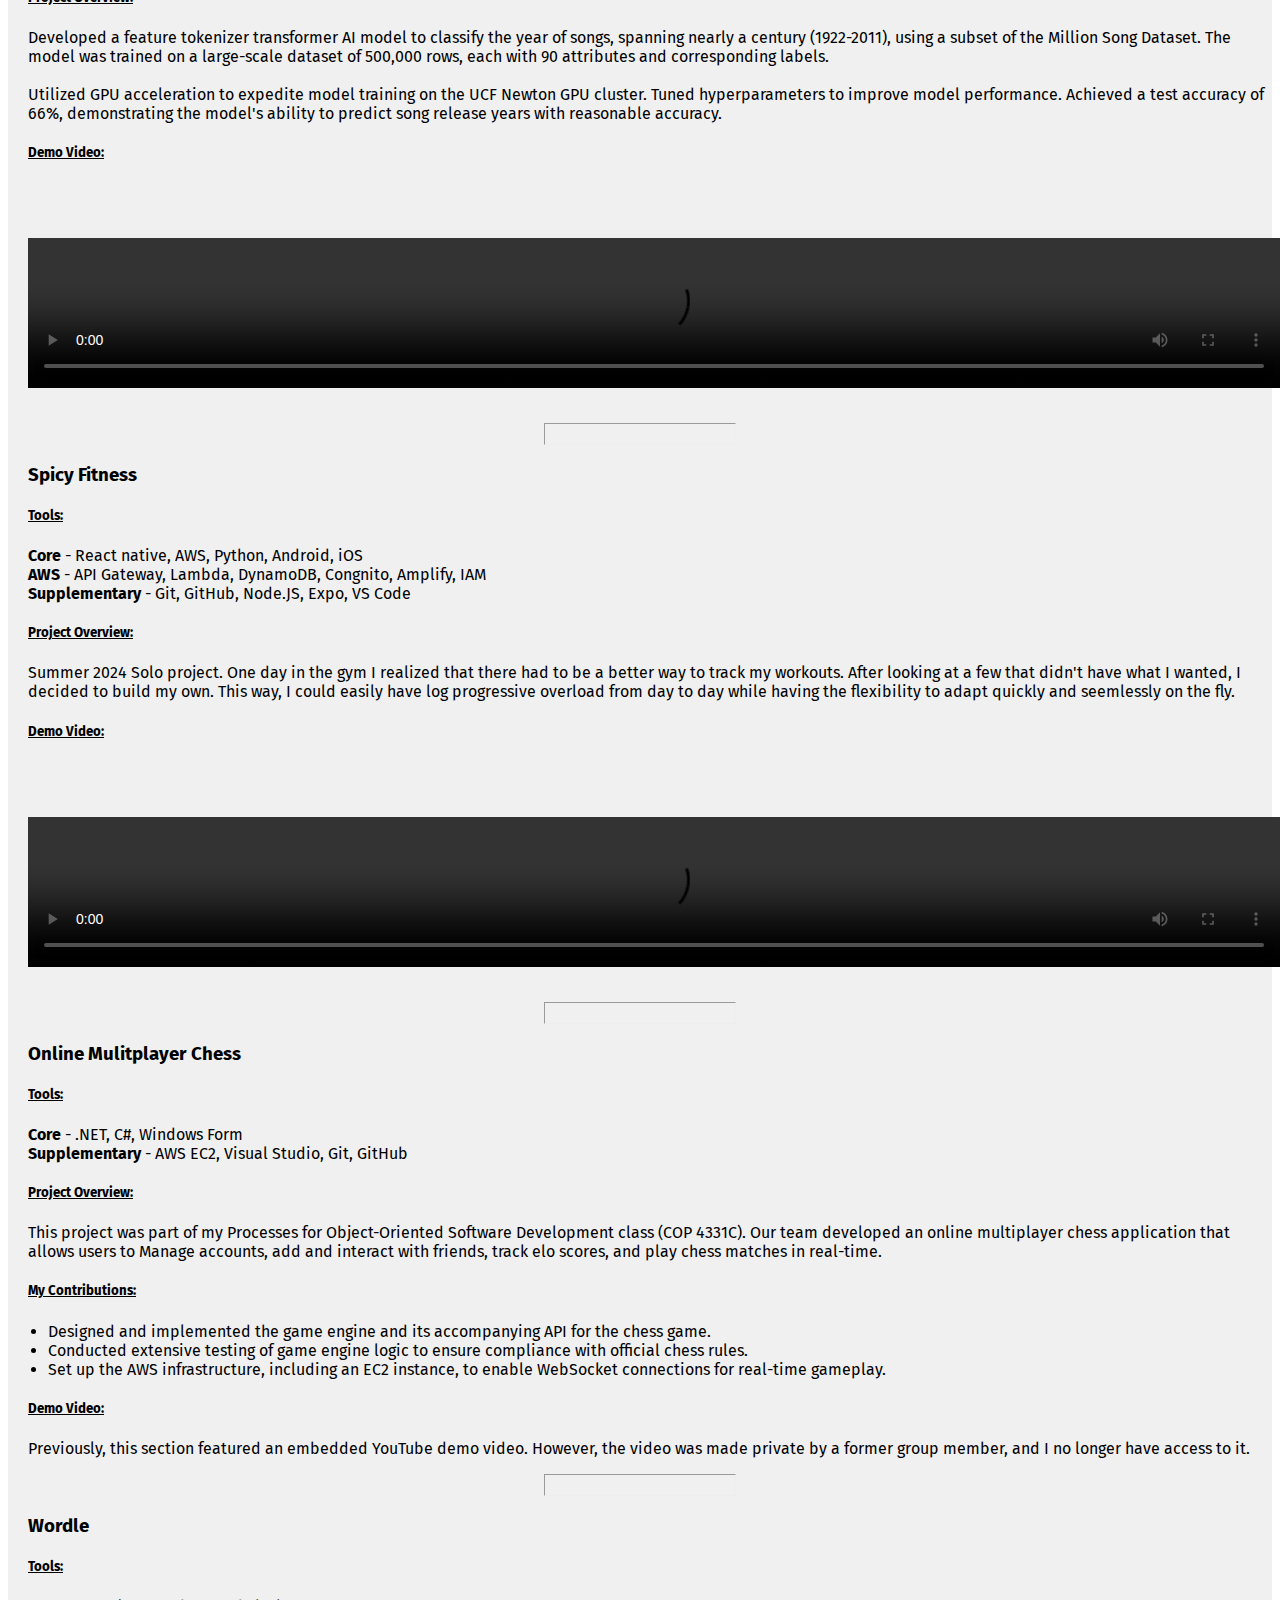
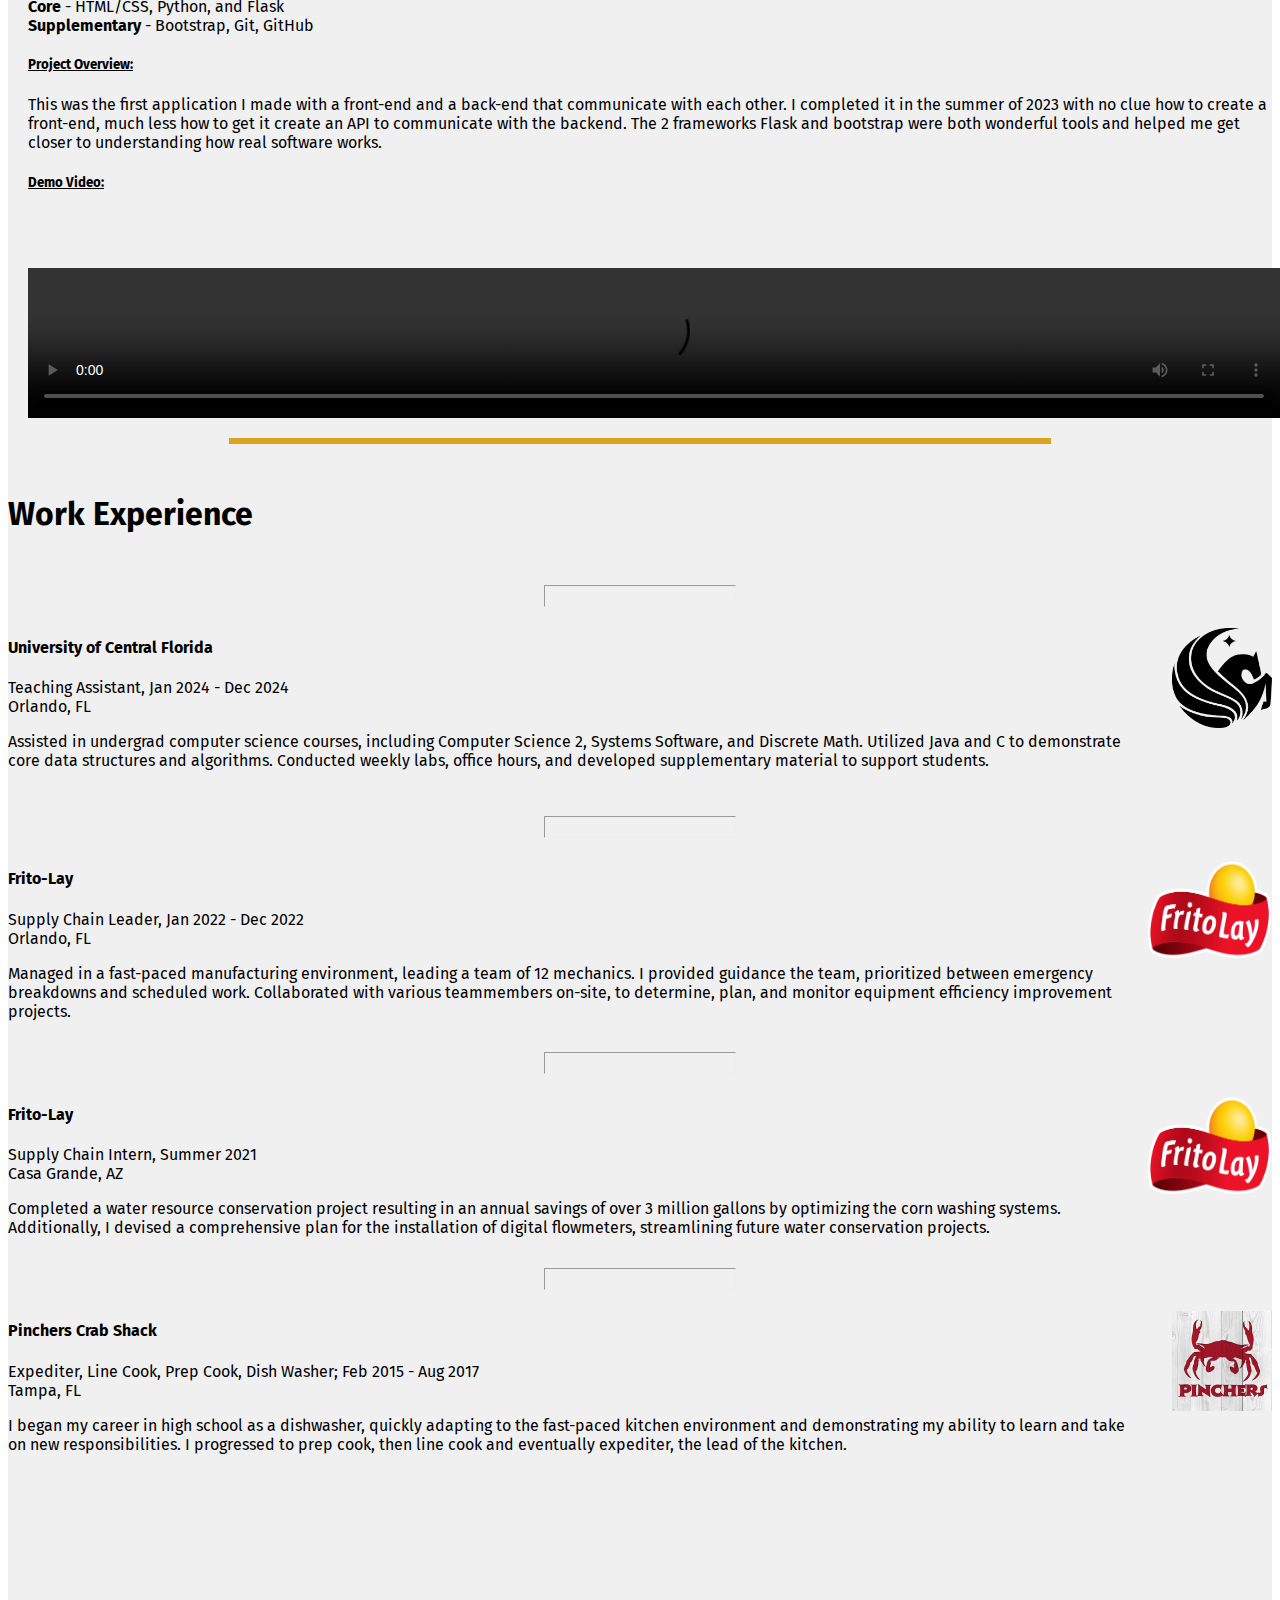
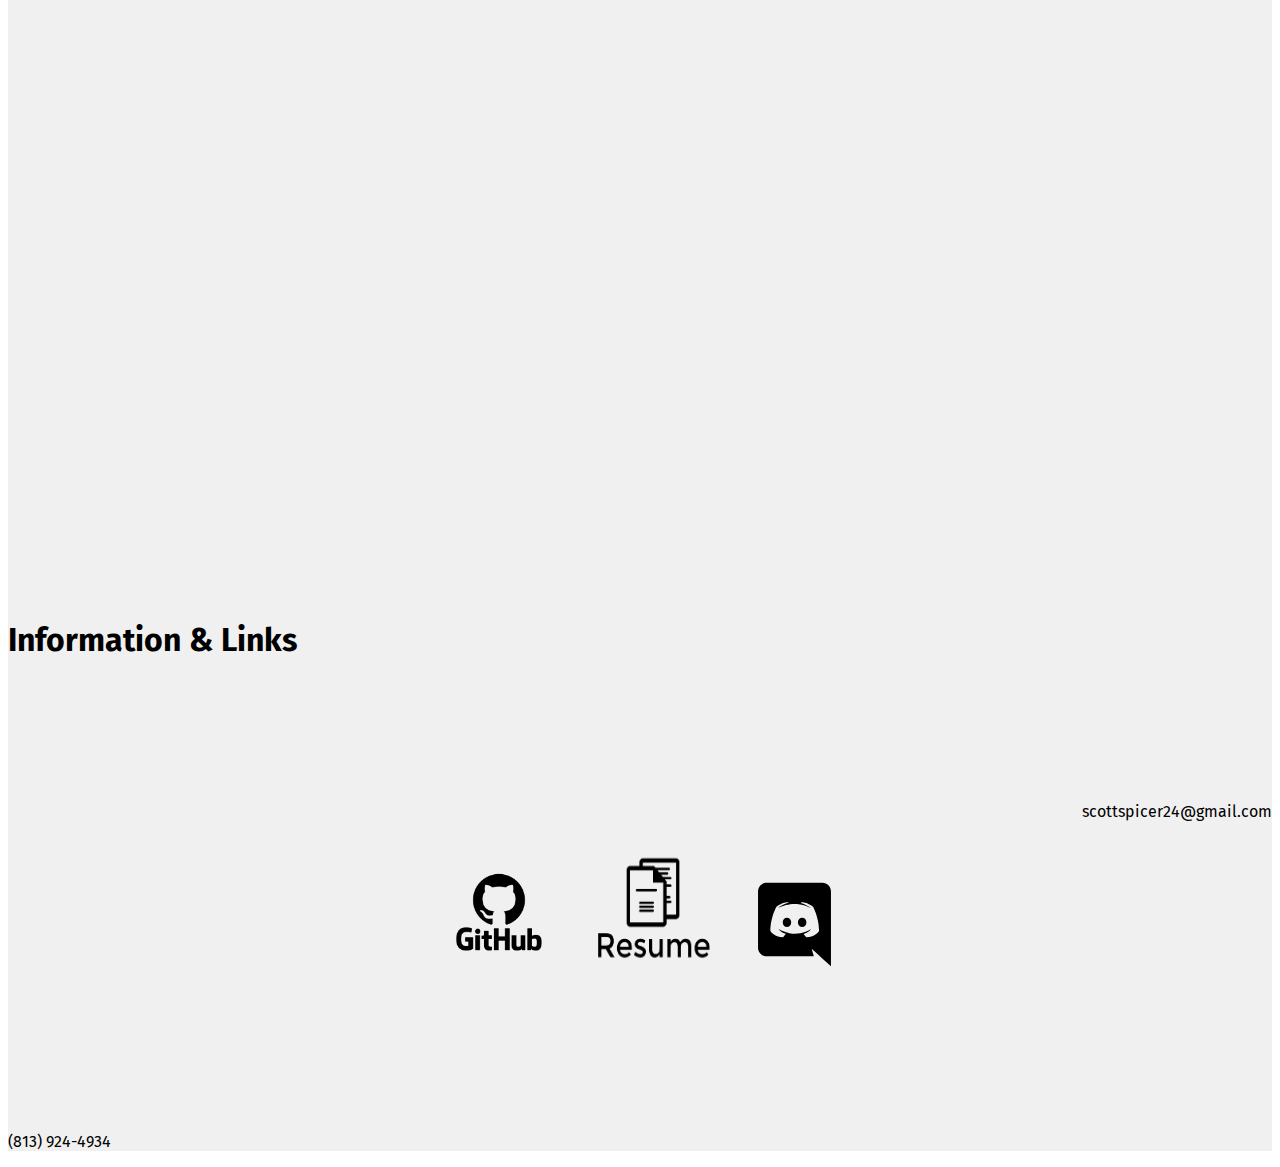
==== commit e72d3574: "Changed back name in title" ====
--- a/index.html
+++ b/index.html
@@ -303,7 +303,7 @@
                 <div class="card" style="padding-left: 0px; padding-right:0px;">
                     <div class="header">
                         <div class="card-img-overlay header-text">
-                            <h1 class="header-text">Scottie Spicer</h1>
+                            <h1 class="header-text">Scott Spicer</h1>
                             <p class="header-text" style="font-size: 3vw">The Man, The Myth, The Legend</p>    
                         </div>
                     </div>  
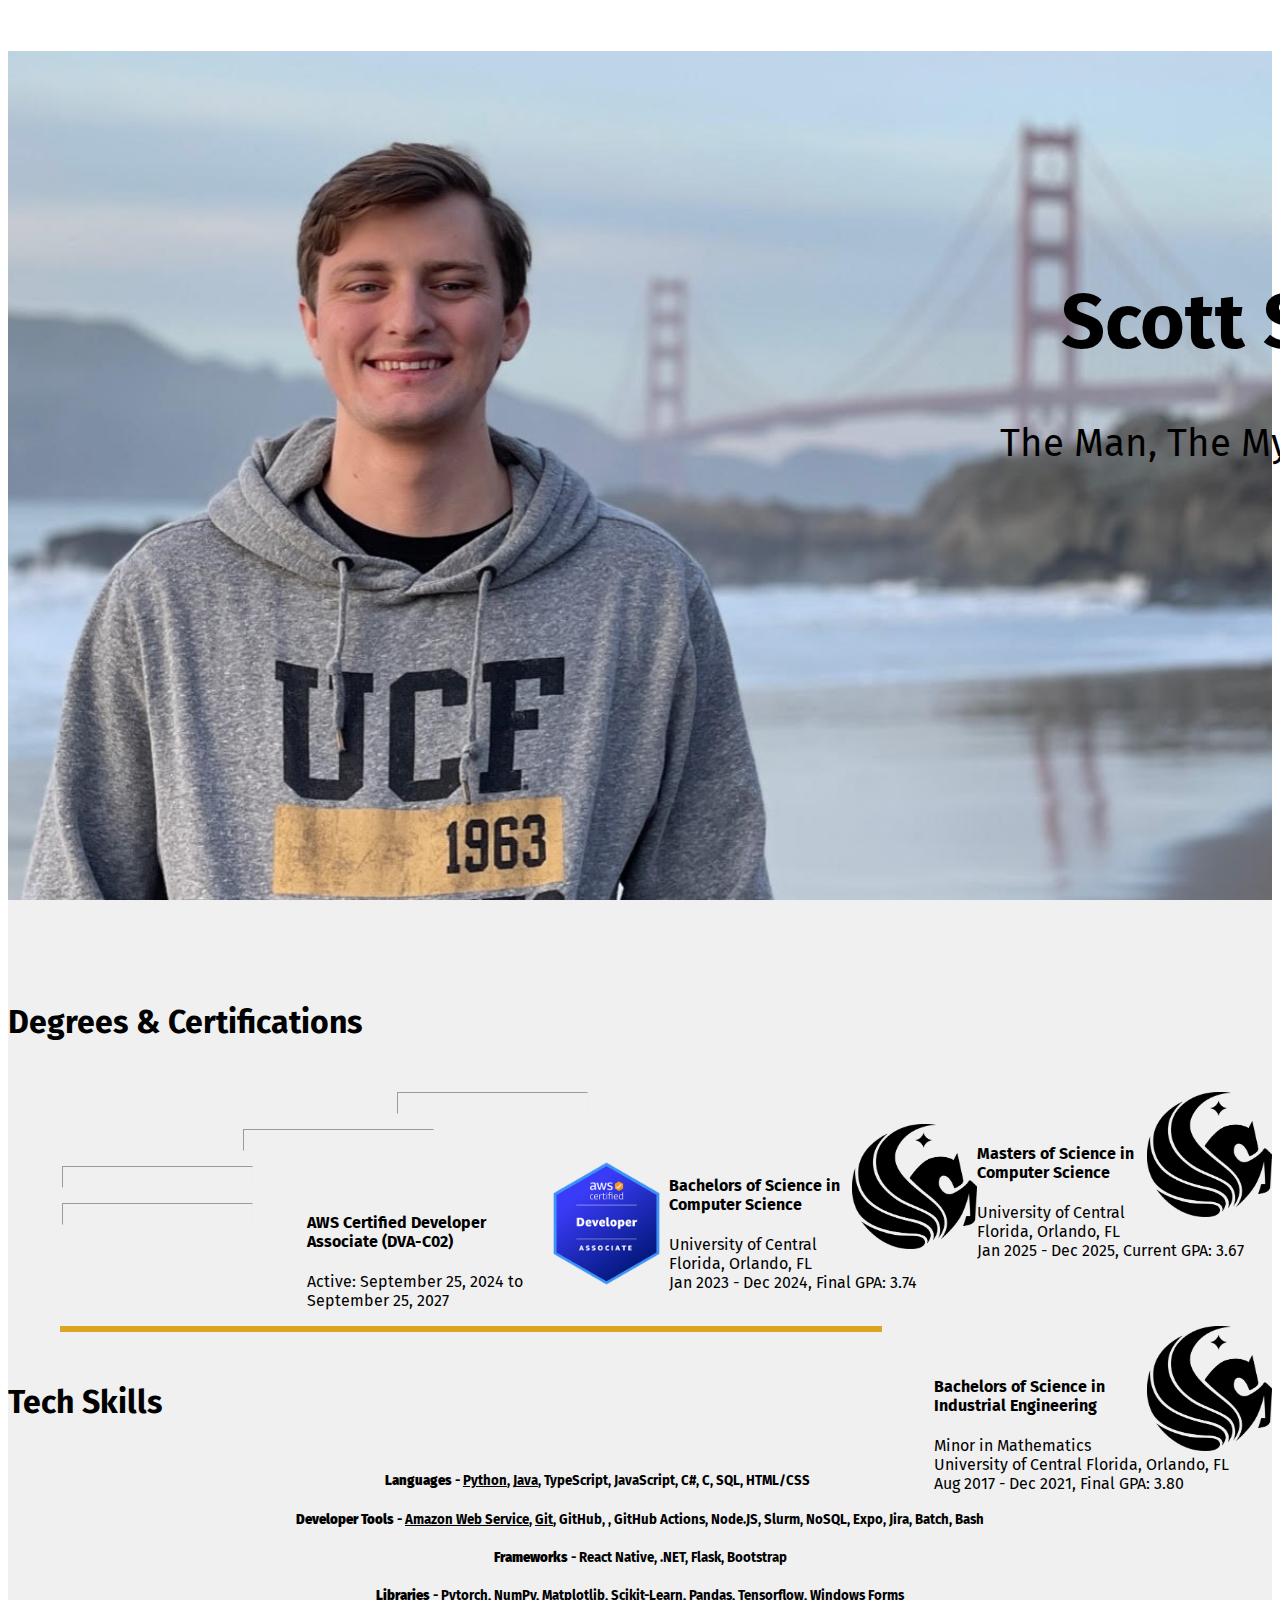
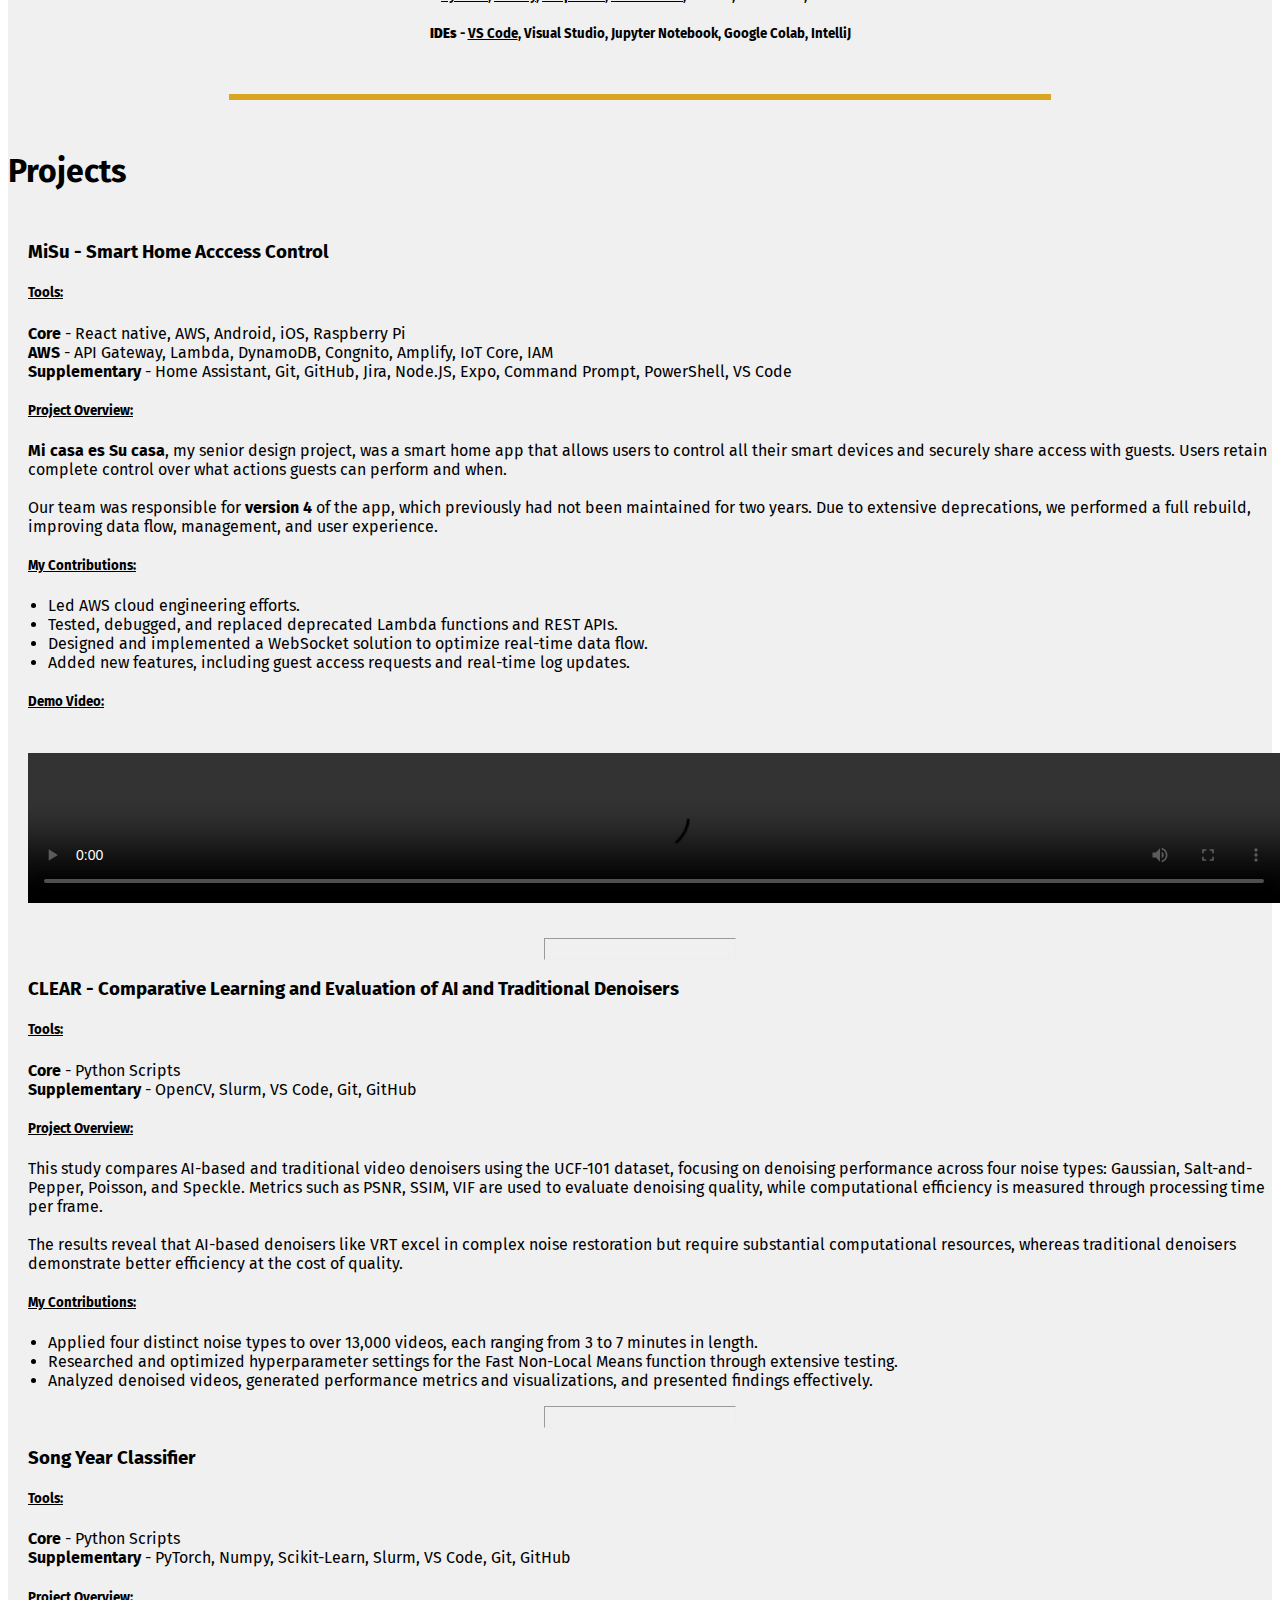
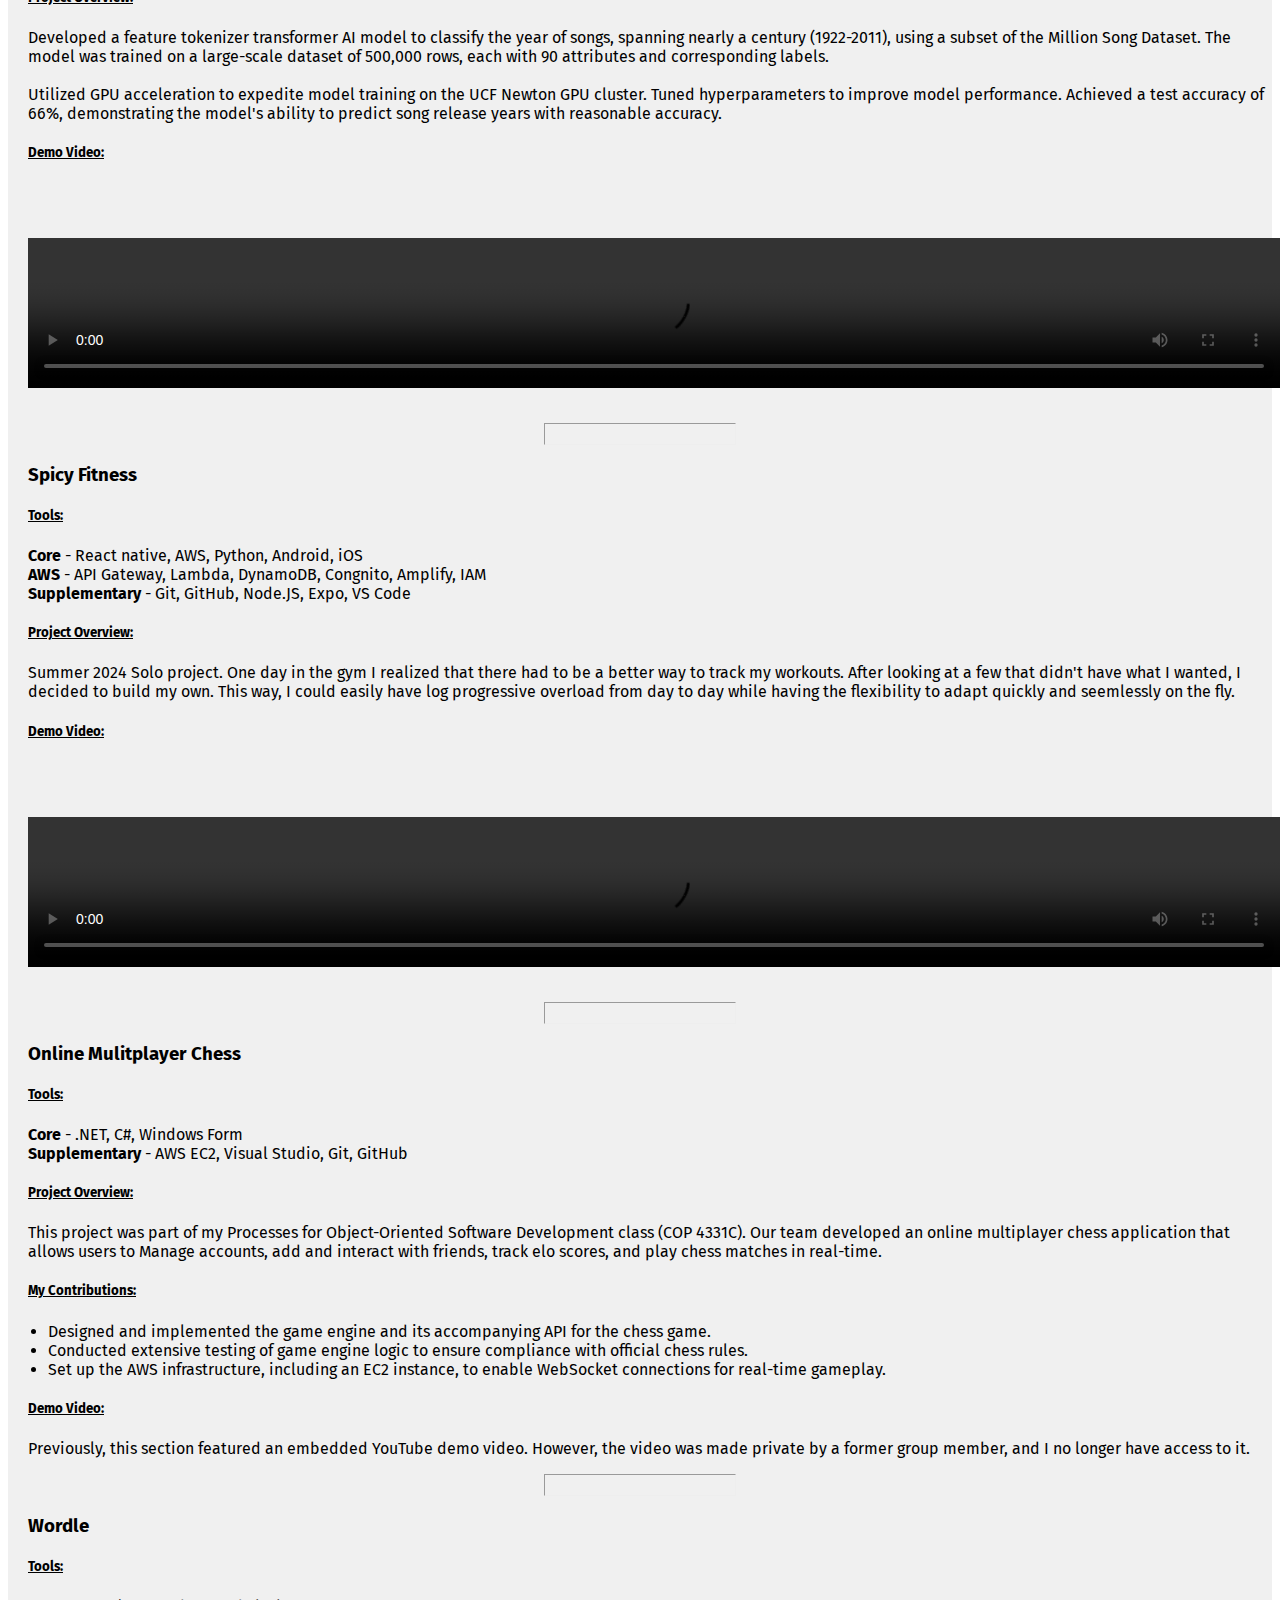
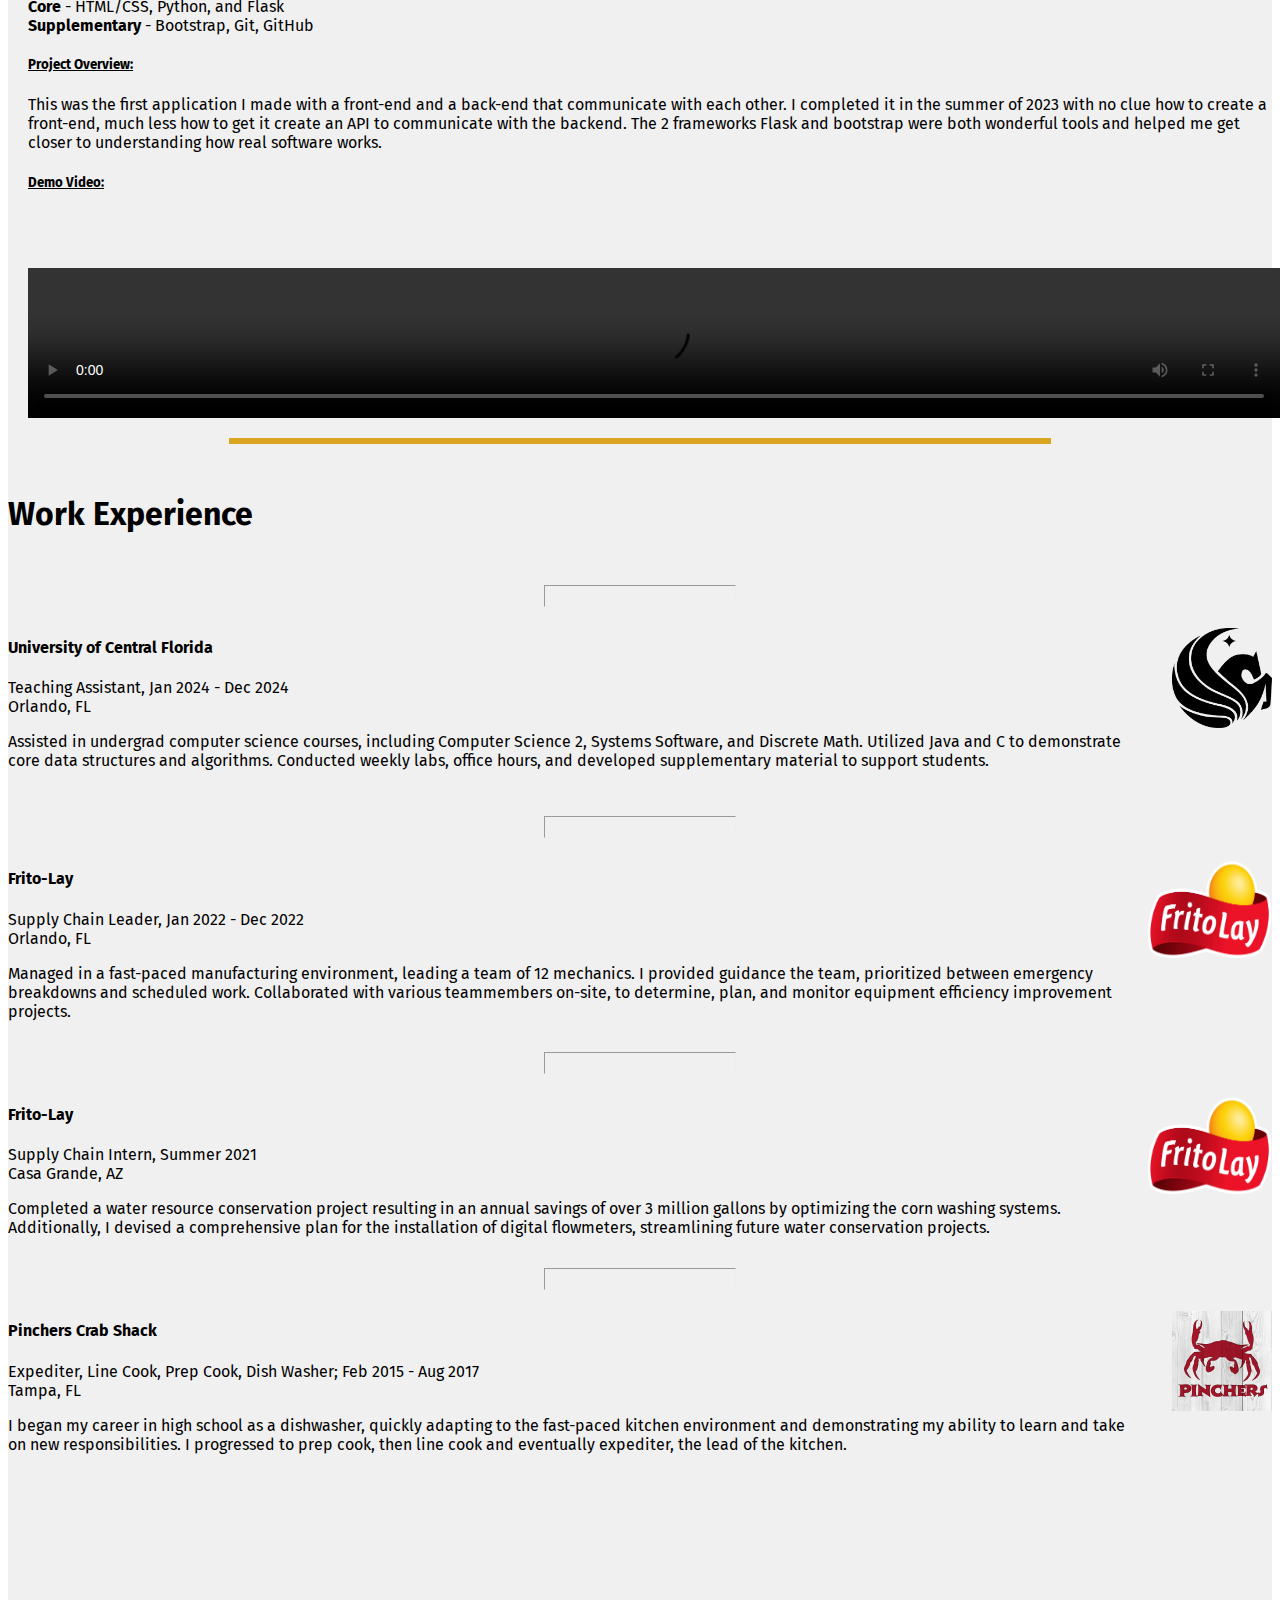
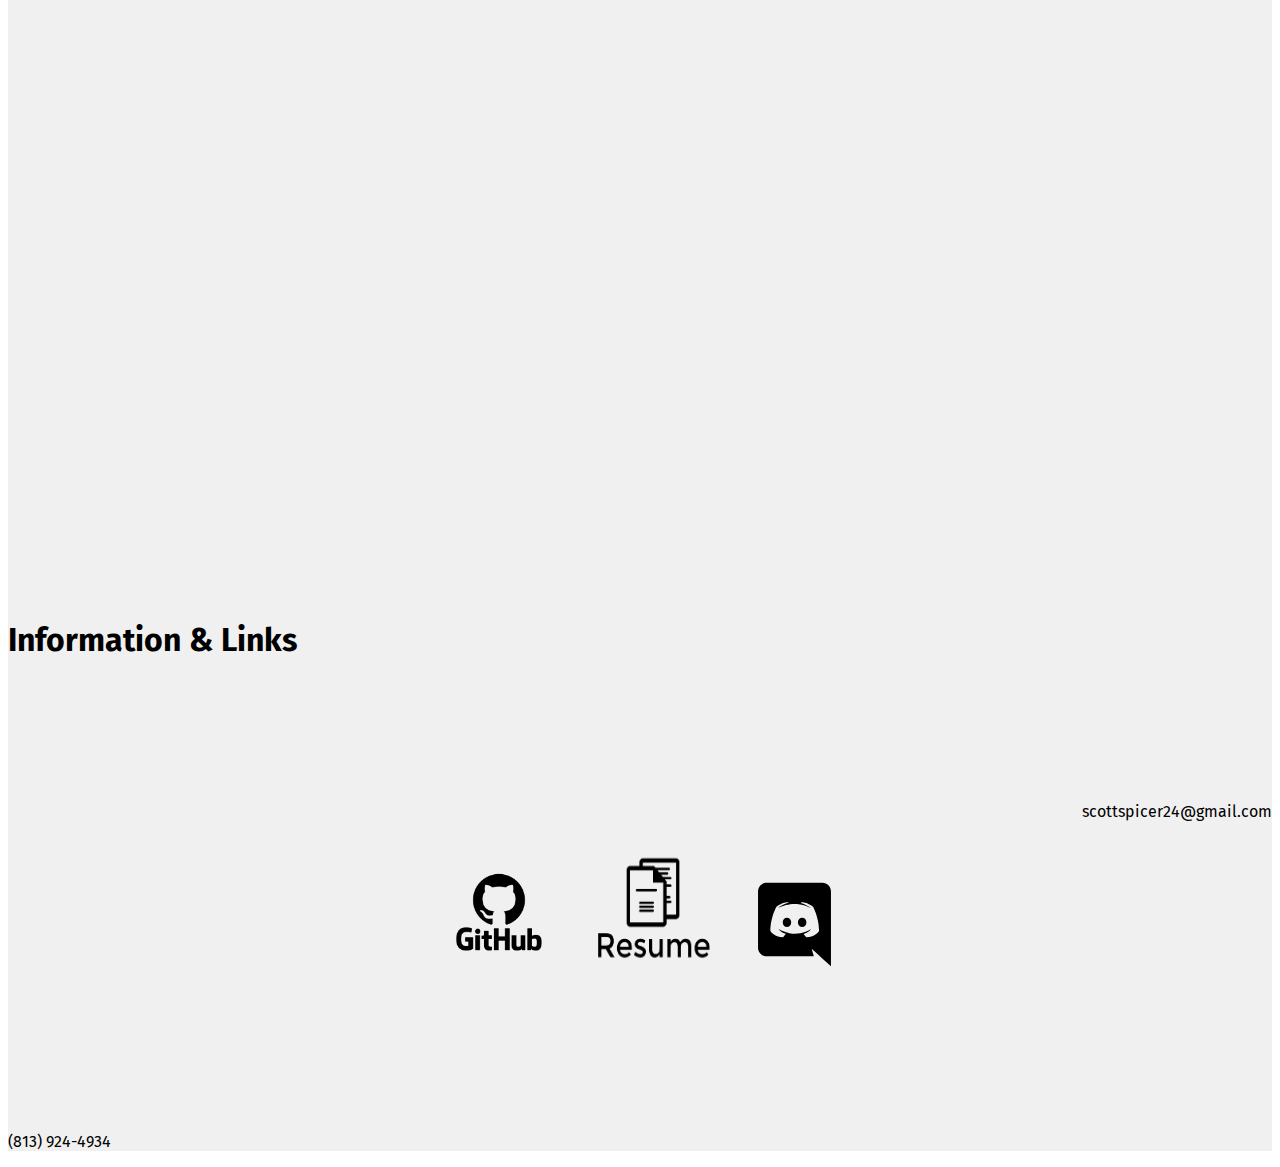
==== commit 2797faef: "added github actions to skills :)" ====
--- a/index.html
+++ b/index.html
@@ -378,7 +378,7 @@
                 <div class="row">
                     <div class="skills-text">
                         <h5><strong>Languages</strong> - <u>Python</u>, <u>Java</u>, TypeScript, JavaScript, C#, C, SQL, HTML/CSS</h5>
-                        <h5><strong>Developer Tools</strong> - <u>Amazon Web Service</u>, <u>Git</u>, GitHub, Node.JS, Slurm, NoSQL, Expo, Jira, Batch, Bash</h5>
+                        <h5><strong>Developer Tools</strong> - <u>Amazon Web Service</u>, <u>Git</u>, GitHub, , GitHub Actions, Node.JS, Slurm, NoSQL, Expo, Jira, Batch, Bash</h5>
                         <h5><strong>Frameworks</strong> - React Native, .NET, Flask, Bootstrap</h5>
                         <h5><strong>Libraries</strong> - <u>Pytorch</u>, <u>NumPy</u>, <u>Matplotlib</u>, <u>Scikit-Learn</u>, Pandas, Tensorflow, Windows Forms</h5>
                         <h5><strong>IDEs</strong> - <u>VS Code</u>, Visual Studio, Jupyter Notebook, Google Colab, IntelliJ</h5>
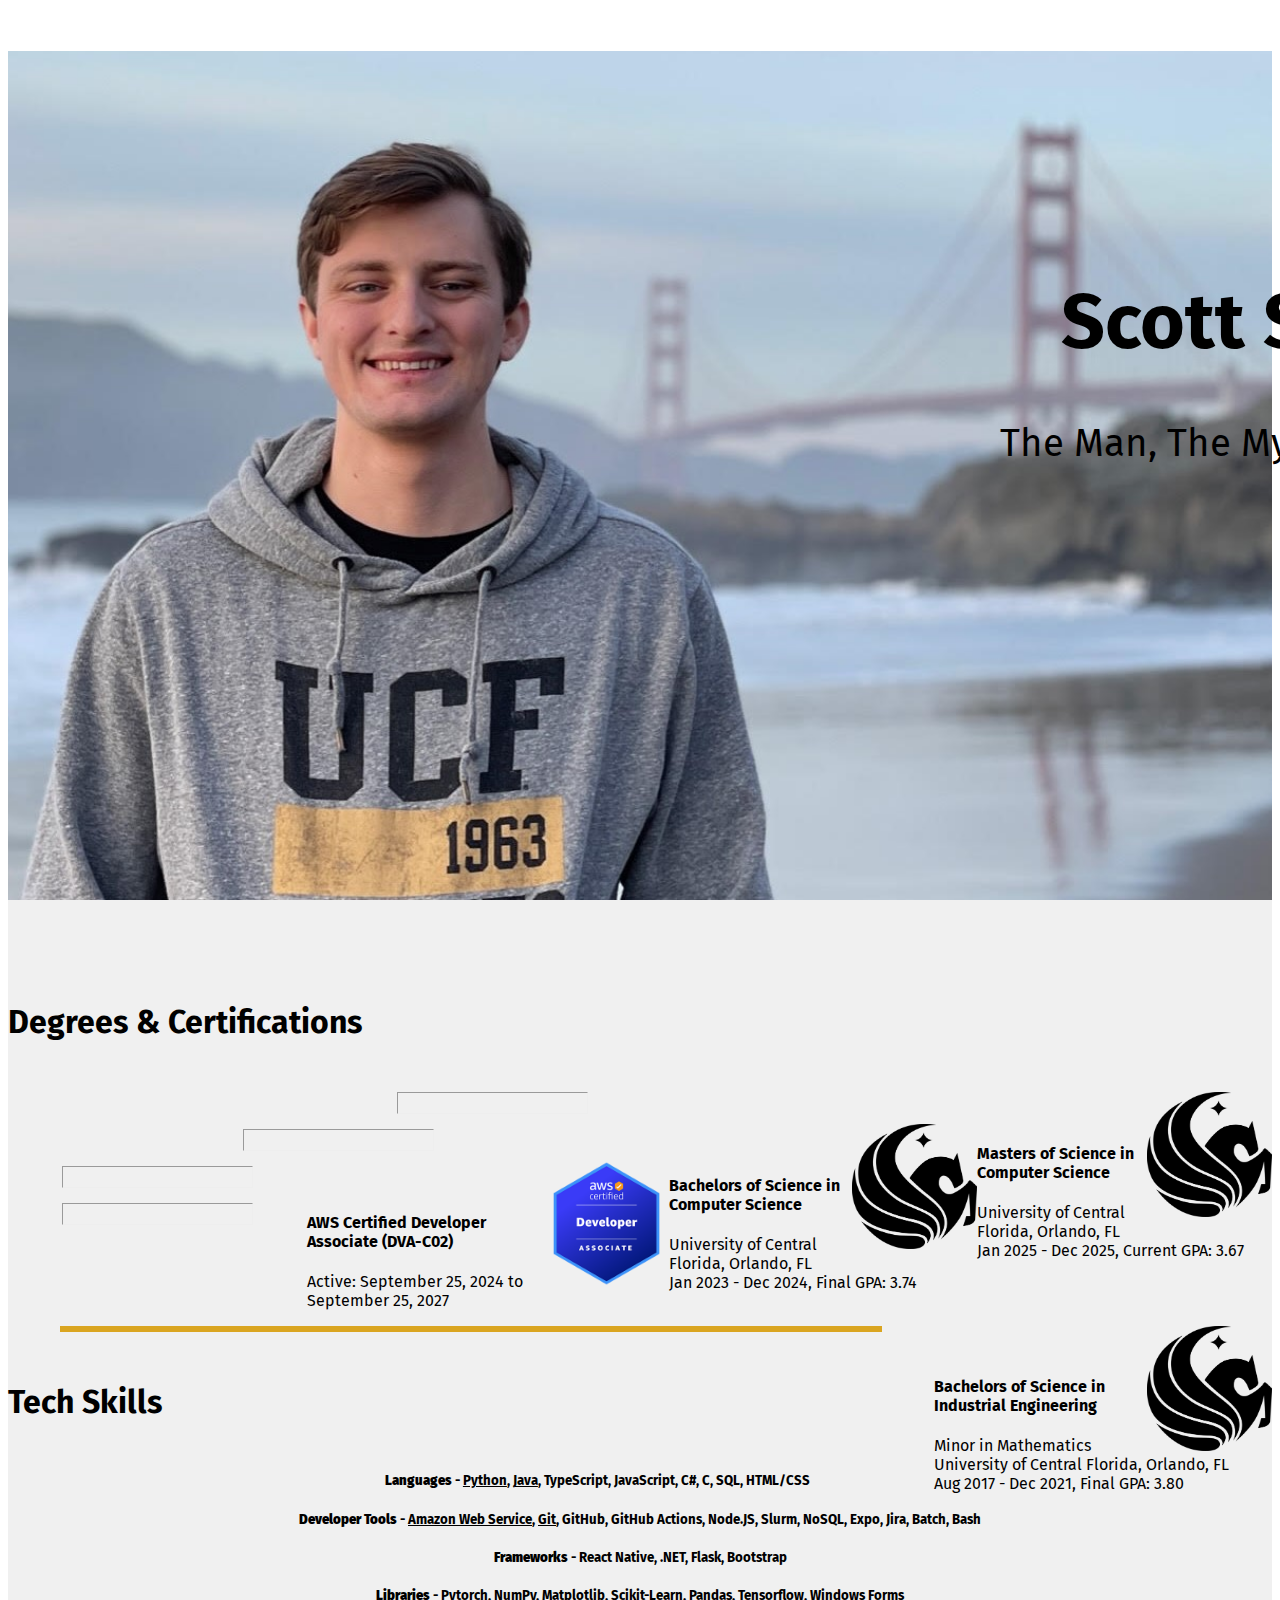
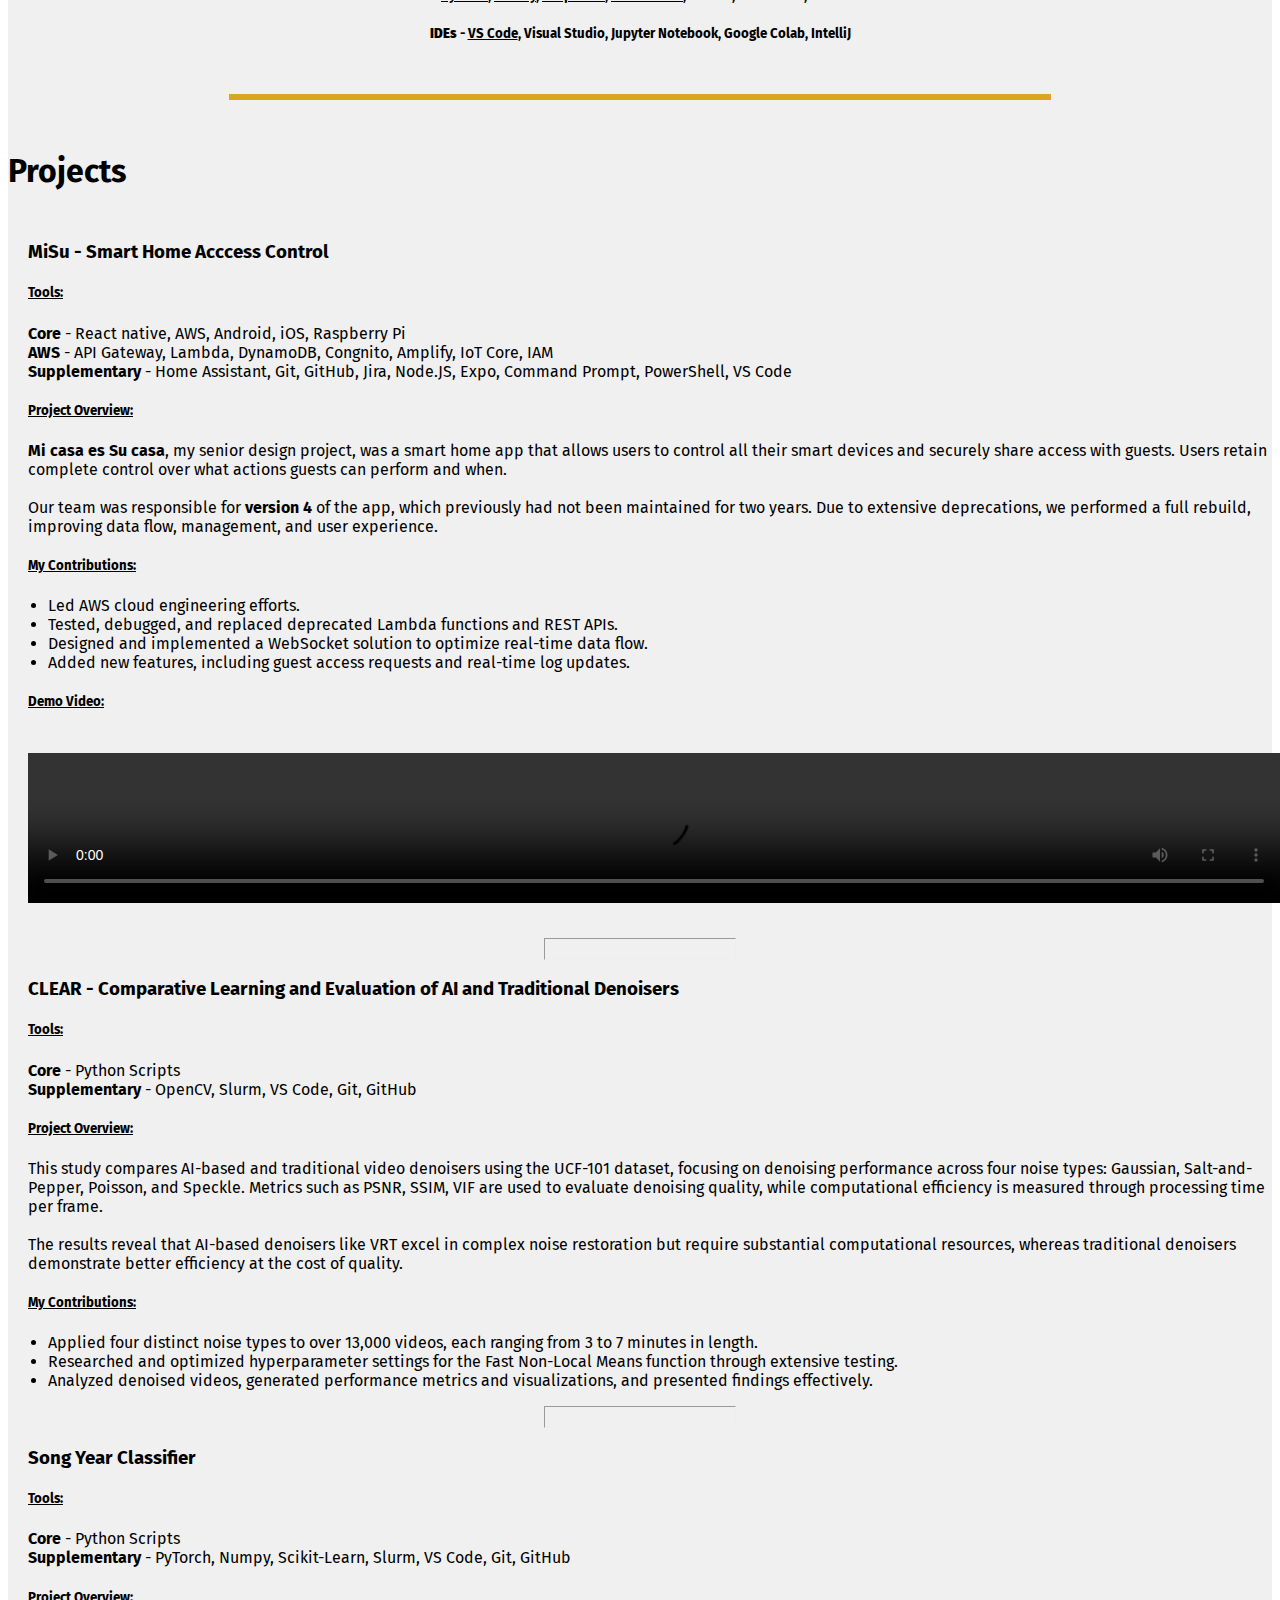
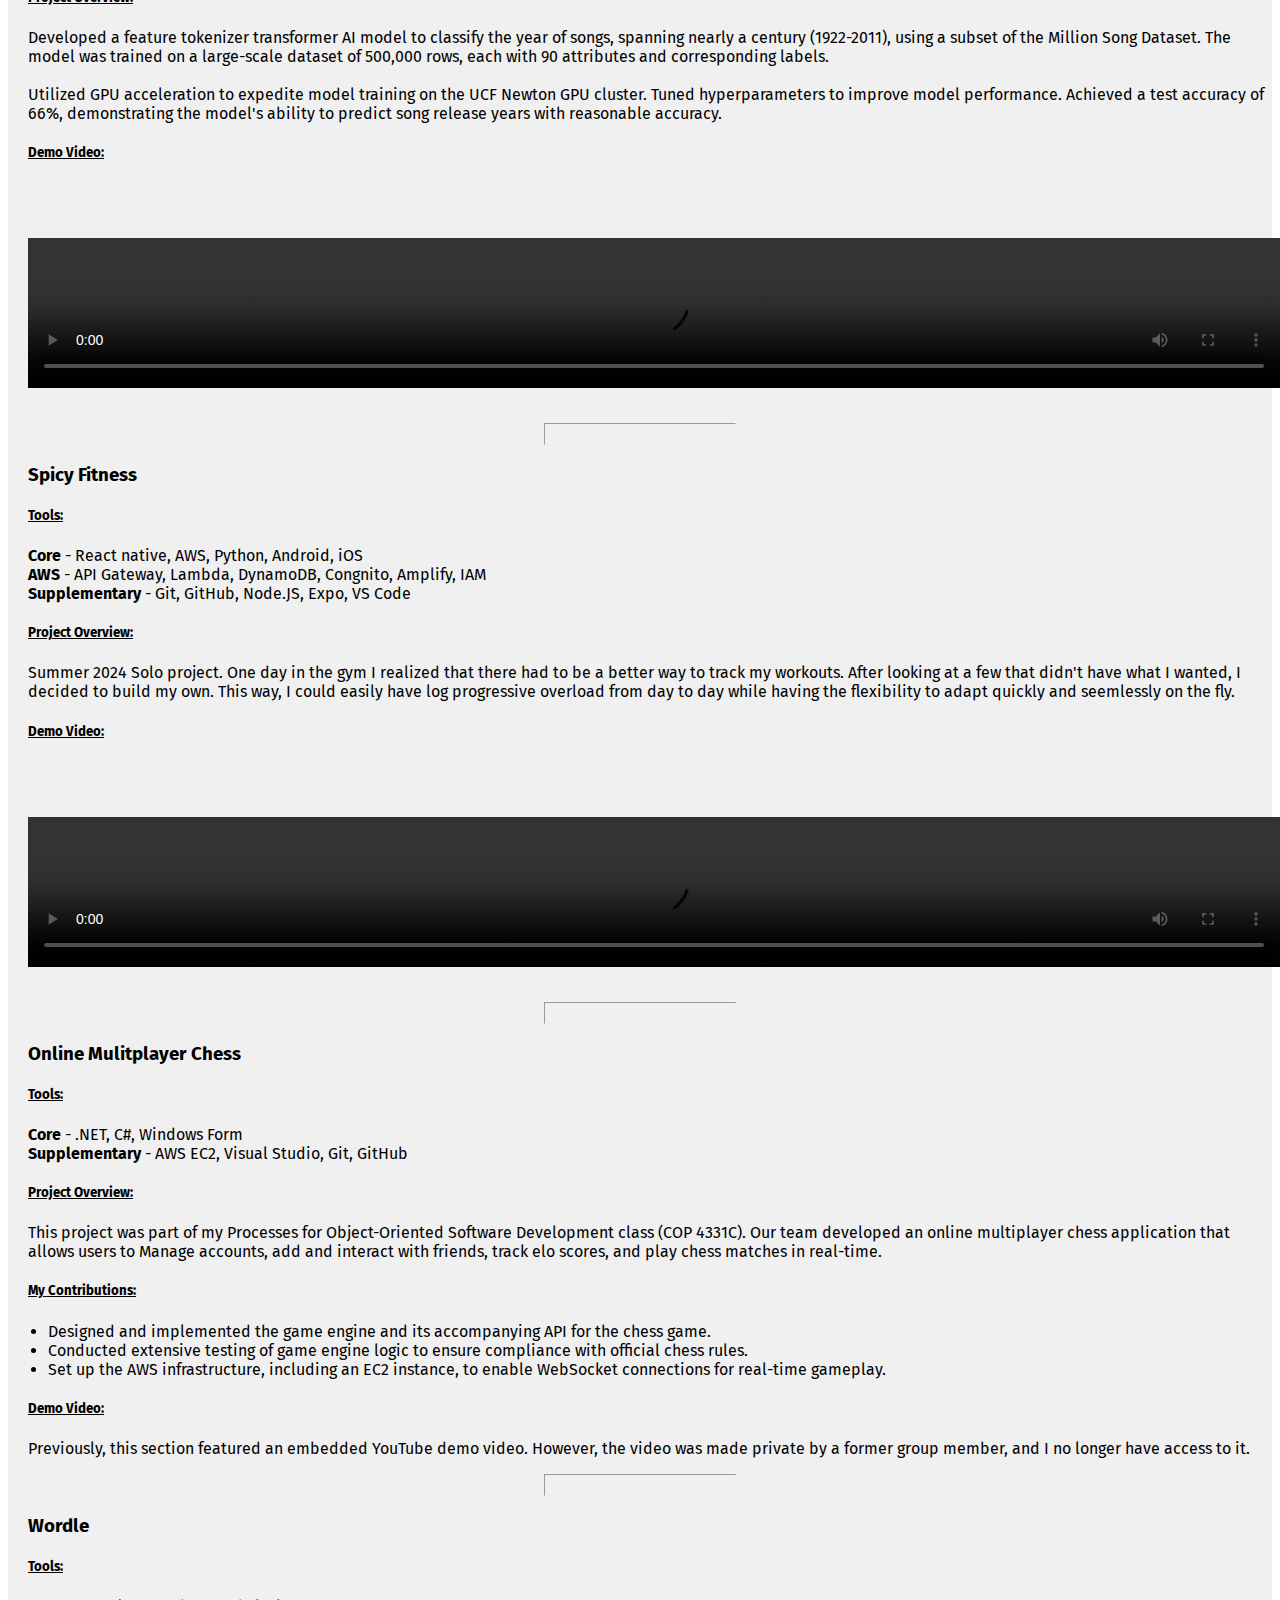
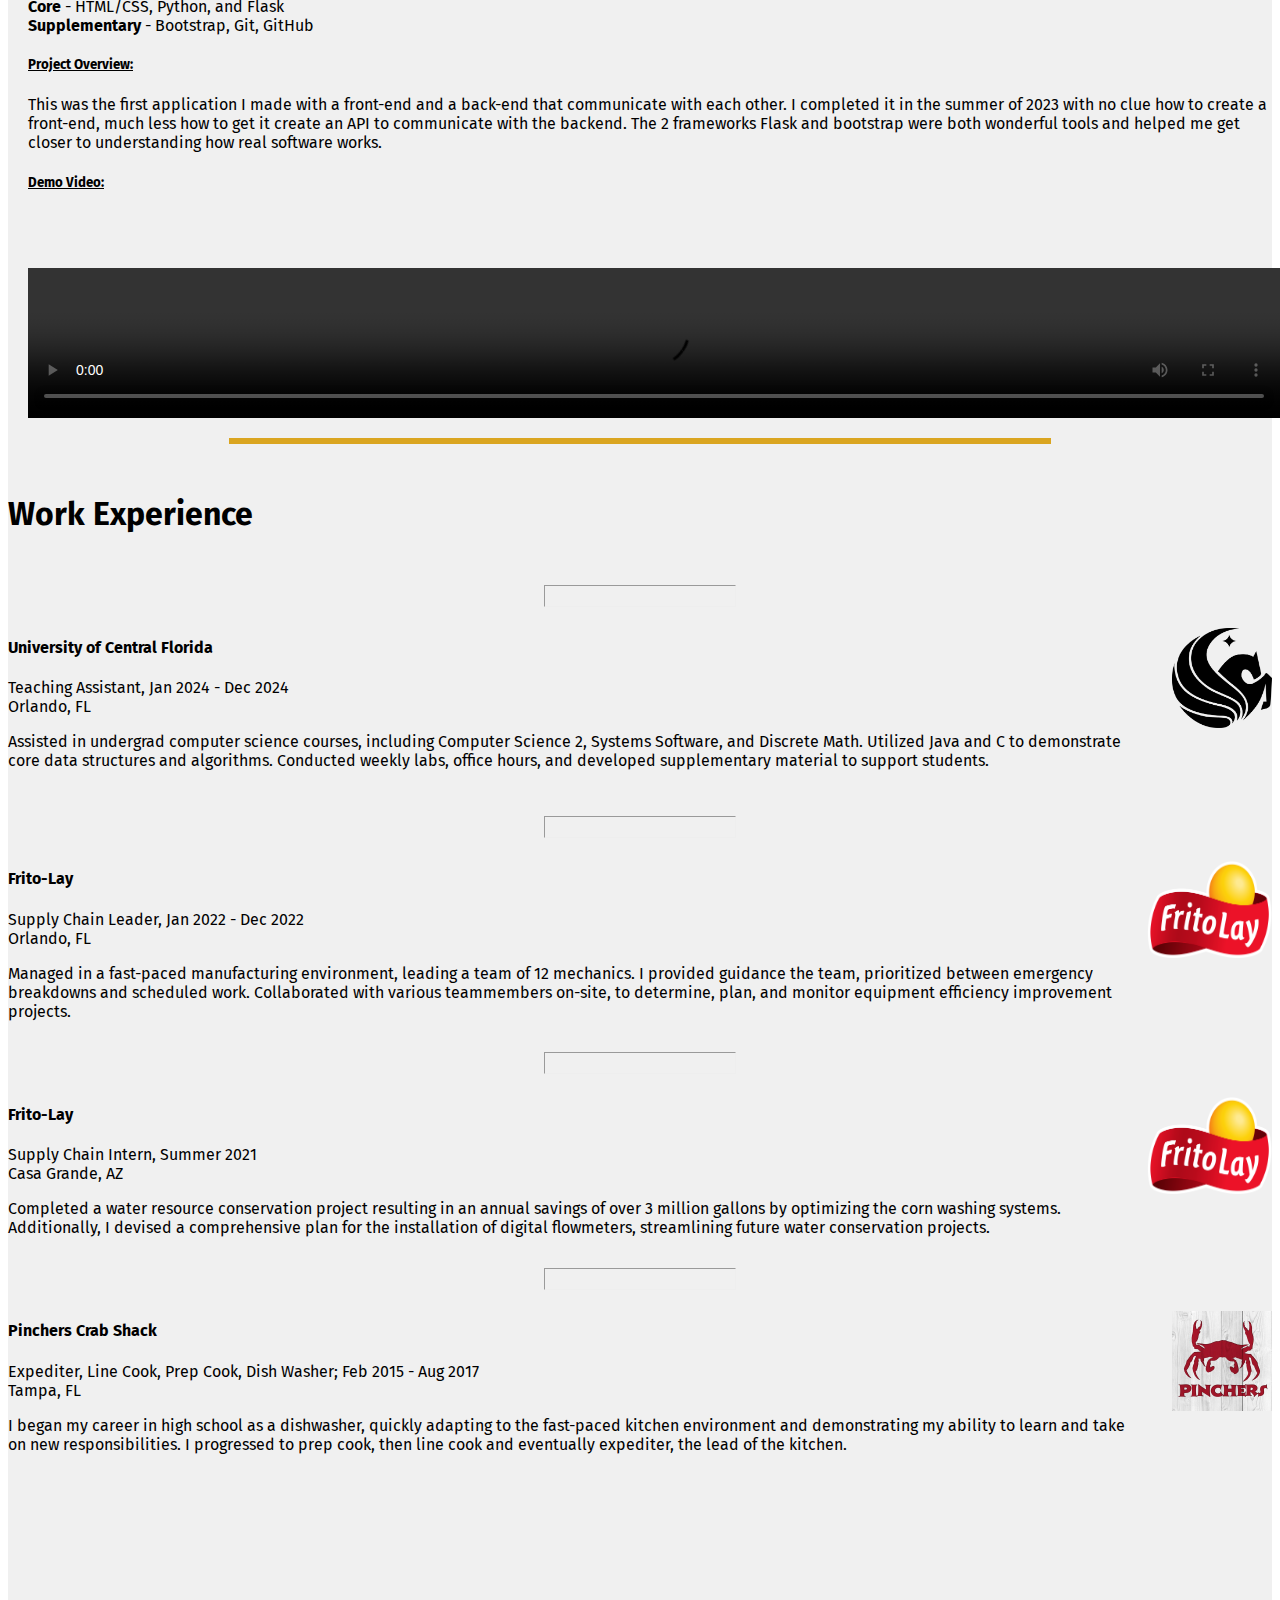
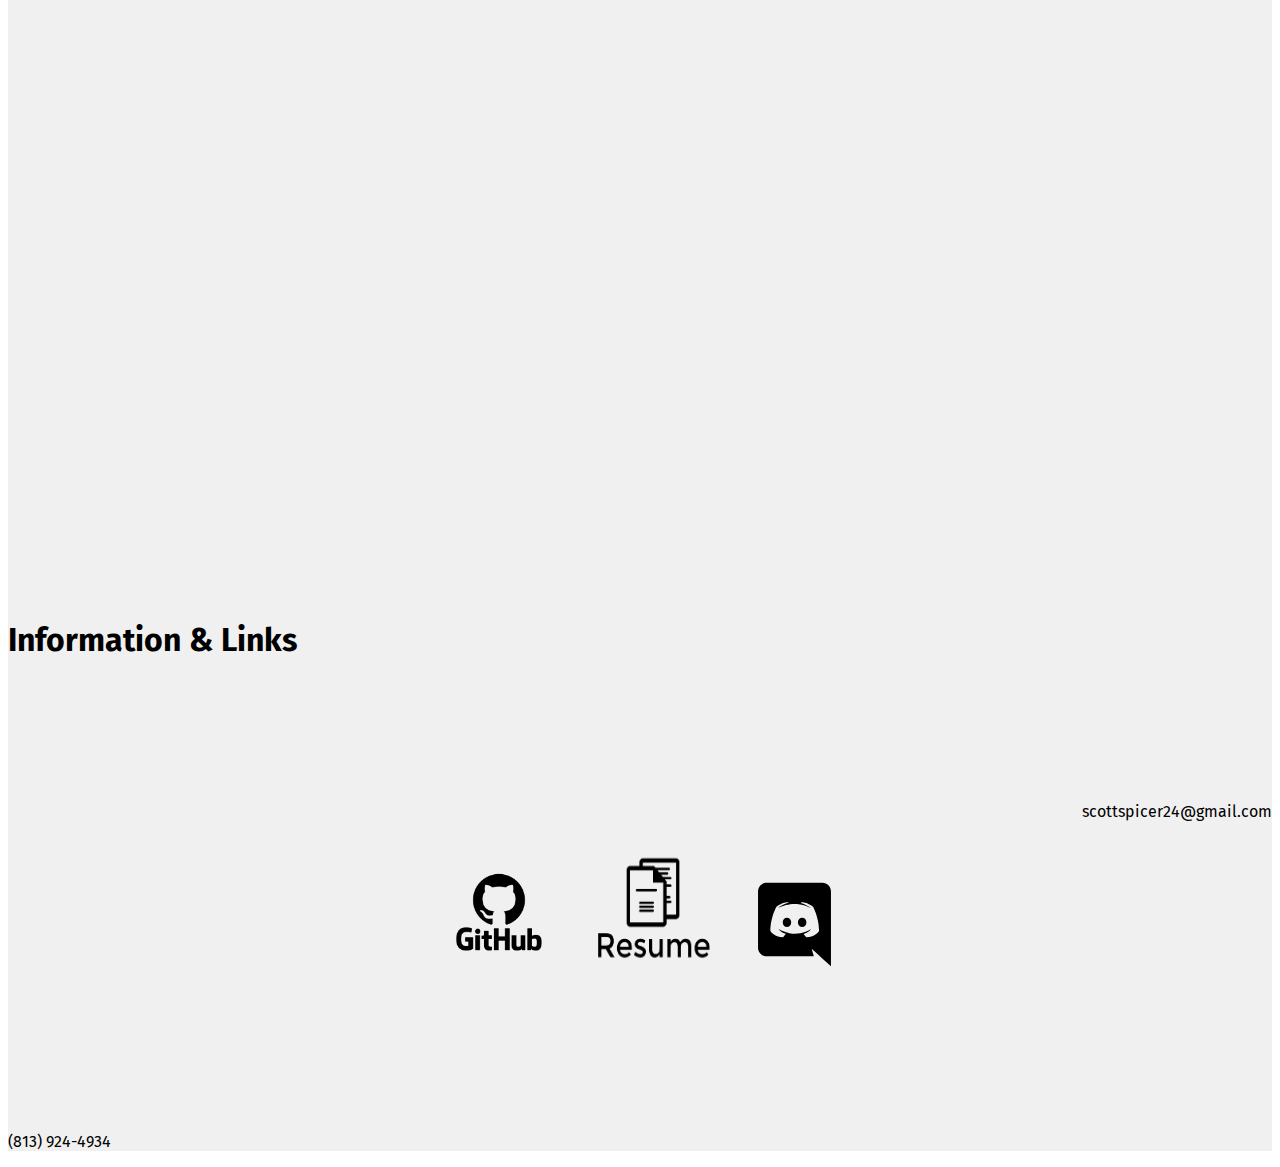
==== commit 912a94e7: "FIX: typo in skills" ====
--- a/index.html
+++ b/index.html
@@ -378,7 +378,7 @@
                 <div class="row">
                     <div class="skills-text">
                         <h5><strong>Languages</strong> - <u>Python</u>, <u>Java</u>, TypeScript, JavaScript, C#, C, SQL, HTML/CSS</h5>
-                        <h5><strong>Developer Tools</strong> - <u>Amazon Web Service</u>, <u>Git</u>, GitHub, , GitHub Actions, Node.JS, Slurm, NoSQL, Expo, Jira, Batch, Bash</h5>
+                        <h5><strong>Developer Tools</strong> - <u>Amazon Web Service</u>, <u>Git</u>, GitHub, GitHub Actions, Node.JS, Slurm, NoSQL, Expo, Jira, Batch, Bash</h5>
                         <h5><strong>Frameworks</strong> - React Native, .NET, Flask, Bootstrap</h5>
                         <h5><strong>Libraries</strong> - <u>Pytorch</u>, <u>NumPy</u>, <u>Matplotlib</u>, <u>Scikit-Learn</u>, Pandas, Tensorflow, Windows Forms</h5>
                         <h5><strong>IDEs</strong> - <u>VS Code</u>, Visual Studio, Jupyter Notebook, Google Colab, IntelliJ</h5>
